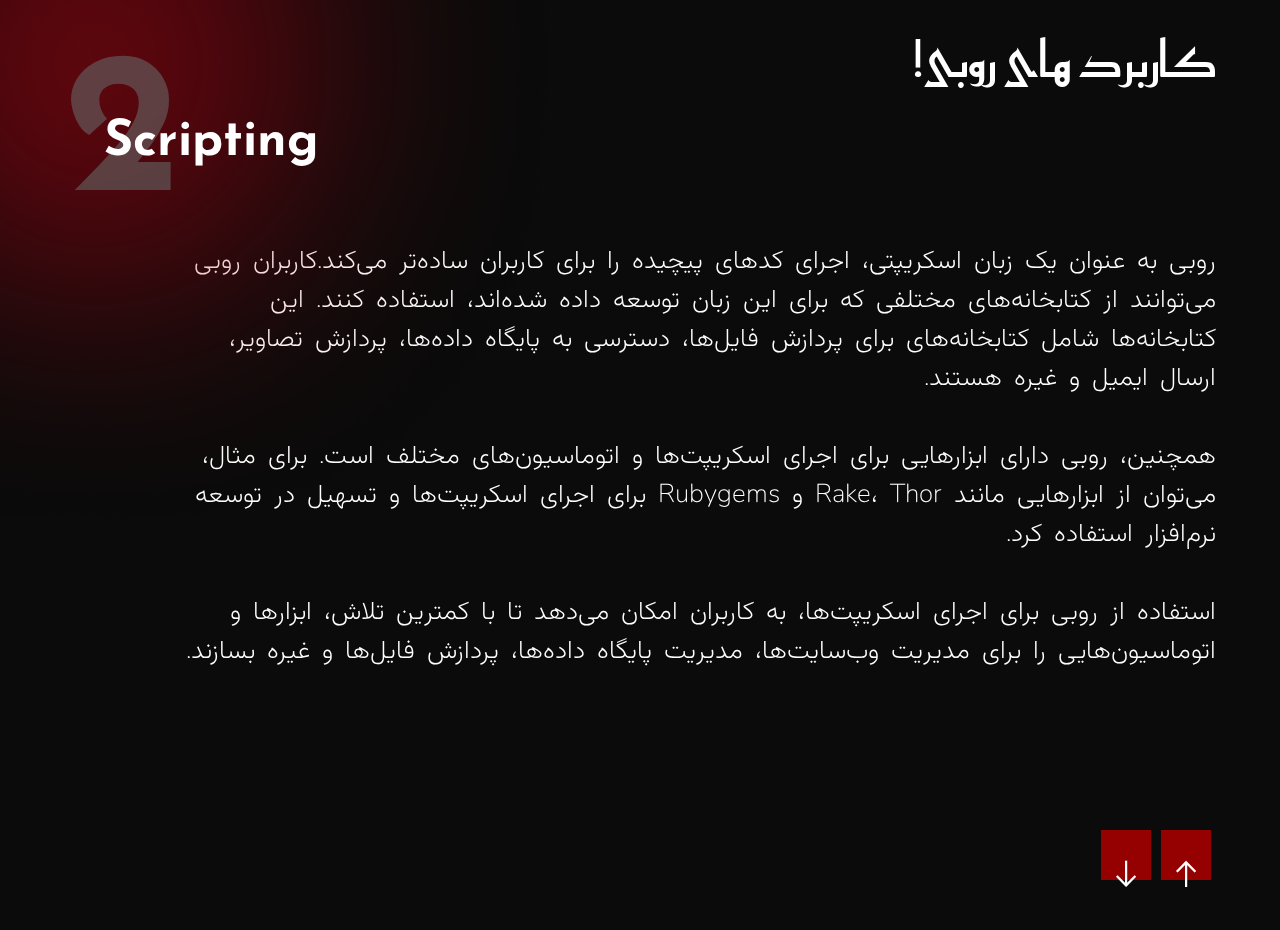
==== index.html @ ee7eea4d "usage2 page design done" ====
<!DOCTYPE html>
<html lang="en" style="overflow: hidden">
  <head>
    <meta charset="UTF-8" />
    <meta name="viewport" content="width=device-width, initial-scale=1.0" />
    <title>آکادمی روبی ایران</title>

    <link rel="stylesheet" href="./assets/styles/uikit.min.css" />
    <link rel="stylesheet" href="./assets/styles/line-awesome.min.css" />
    <link rel="stylesheet" href="./assets/styles/animate.min.css" />
    <link rel="stylesheet" href="./assets/styles/styles.css" />
  </head>
  <body>
    <div id="home" class="page">
      <div id="intro_glass">
        <div id="header">
          <div id="navbar">
            <a id="brand_name" href="/">
              <img src="./assets/images/logo.png" alt="Logo" />
            </a>
            <div>
              <a class="navbar-item navbar-item-active" href="/">خانه</a>
              <a class="navbar-item" href="/products.html">دوره ها</a>
              <a class="navbar-item" href="/">وبلاگ</a>
              <a class="navbar-item" href="/">درباه ما</a>
            </div>
            <div>
              <a class="navbar-item" href="/signin.html">ورود</a>
              <a
                class="uk-button uk-button-default uk-text-bold"
                href="/signup.html"
                >ثبت نام</a
              >
            </div>
          </div>
        </div>
      </div>
      <div class="light_bulb light_bulb_1">
        <img src="./assets/images/bulb1.png" />
      </div>
      <div class="light_bulb light_bulb_1">
        <img src="./assets/images/bulb1.png" />
      </div>
      <div id="home_content">
        <img src="./assets/images/ruby_logo.png" alt="Ruby Logo" />
        <h1 id="home_text" dir="rtl"></h1>
        <i
          id="home_next_page"
          onclick="nextPage()"
          class="las la-arrow-down"
        ></i>
      </div>
    </div>

    <div id="simplicity" class="page">
      <div class="container">
        <h1 class="page-header">چرا روبی میان برنامه نویسان محبوب است؟</h1>

        <p class="page-text">
          زبان روبی به دلیل داشتن
          <span class="important-text">سینتکس ظریف و رسا</span> معروف است! بطوری
          که به توسعه دهندگان خود این امکان را ارائه میدهد روی
          <span class="important-text">شیوه حل مسئله</span>
          تمرکز کنند بی آنکه درگیر سینتکسی پیچیده یا
          <span class="important-text">boilorplate-code</span> شوند.
          <br /><br />
          روبی تخصص خاصی در زمینه
          <span class="important-text">Rapid Development</span> یا همان توسعه
          سریع دارد که به شما اجازه میدهد در کمترین مدت زمان ممکن به توسعه
          <span class="important-text">Feature</span> های پروژه های خود
          بپردازید.
        </p>

        <div class="page-navigation">
          <button onclick="prevPage()">
            <i class="las la-arrow-up"></i>
          </button>
          <button onclick="nextPage()">
            <i class="las la-arrow-down"></i>
          </button>
        </div>
      </div>

      <img id="simplicity-img" src="./assets/images/ruby_girl_codes.png" />
      <div class="light_bulb light_bulb_1">
        <img src="./assets/images/bulb1.png" />
      </div>
    </div>

    <div id="simplicity2" class="page">
      <div class="container">
        <p class="page-text">
          یکی از ویژگی‌های ساده‌بودن روبی، استفاده از دستوراتی است که به‌ راحتی
          قابل فهم و خوانا هستند. به علاوه، روش ارائه کد در روبی ساده است و تنها
          با استفاده از فاصله و تورفتگی، کد برنامه در بلوک‌های منظم و خوانا قابل
          خواندن و اجراست.
        </p>

        <div class="page-navigation">
          <button onclick="prevPage()">
            <i class="las la-arrow-up"></i>
          </button>
          <button onclick="nextPage()">
            <i class="las la-arrow-down"></i>
          </button>
        </div>

        <img
          src="assets/images/Code.png"
          alt="ruby_codes"
          class="window-code"
        />
      </div>
    </div>

    <div id="commounity" class="page">
      <div class="container">
        <h1 class="page-header">اوضاع جامعه برنامه نویسان روبی چطور است؟</h1>

        <p class="page-text">
          روبی دارای جامعه ای بسیار فعال و حمایتگر است که بطور گسترده ای در
          توسعه بسیاری از کتابخانه ها مشارکت میکنند. جامعه روبی یکی از مهم ترین
          دلایلی است توسعه سریع و قدرتمند را امکان پذیر میکند.
        </p>

        <div class="page-navigation">
          <button onclick="prevPage()">
            <i class="las la-arrow-up"></i>
          </button>
          <button onclick="nextPage()">
            <i class="las la-arrow-down"></i>
          </button>
        </div>

        <img
          id="commounity-img"
          src="assets/images/people_ruby_developer.png"
        />
        <div class="light_bulb light_bulb_1">
          <img src="./assets/images/bulb1.png" />
        </div>
      </div>
    </div>

    <div id="usage" class="page">
      <div class="container">
        <h1 class="page-header">کاربرد های روبی!</h1>

        <div class="light_bulb light_bulb_1">
          <img src="./assets/images/bulb1.png" />
        </div>

        <div class="number_usage">
          <span>1</span>
          <p>Web Development</p>
        </div>

        <p class="page-text">
          استفاده از فریم‌ورک‌های معروفی مانند
          <span class="important-text">Ruby on Rails</span> ،<span
            class="important-text"
            >Sinatra</span
          >
          و <span class="important-text">Hanami</span>
          نیز به کاربران روبی کمک می‌کند تا برنامه‌های وب پویا و حرفه‌ای بسازند.
          این فریم‌ورک‌ها به کاربران امکان می‌دهند تا با استفاده از تنها چند خط
          کد، برنامه‌های وب پیشرفته‌ای را بسازند. با توجه به اینکه روبی یک زبان
          انعطاف پذیر و قابل توسعه است، کاربران می‌توانند بر اساس نیاز خود،
          برنامه‌های وب پیشرفته‌ای بسازند.
          <br /><br />
          همچنین، جامعه فعال کاربران روبی، بستری برای ارتباط و تبادل دانش و
          تجربیات در حوزه توسعه وب فراهم کرده‌اند، که به کاربران روبی کمک می‌کند
          تا توانایی‌های خود را در این زمینه تقویت کنند.
        </p>

        <div class="page-navigation">
          <button onclick="prevPage()">
            <i class="las la-arrow-up"></i>
          </button>
          <button onclick="nextPage()">
            <i class="las la-arrow-down"></i>
          </button>
        </div>
      </div>
    </div>

    <div id="usage2" class="page">
      <div class="container">
        <h1 class="page-header">کاربرد های روبی!</h1>

        <div class="light_bulb light_bulb_1">
          <img src="./assets/images/bulb1.png" />
        </div>

        <div class="number_usage">
          <span>2</span>
          <p>Scripting</p>
        </div>

        <p class="page-text">
          روبی به عنوان یک زبان اسکریپتی، اجرای کد‌های پیچیده را برای کاربران
          ساده‌تر می‌کند.کاربران روبی می‌توانند از کتابخانه‌های مختلفی که برای
          این زبان توسعه داده شده‌اند، استفاده کنند. این کتابخانه‌ها شامل
          کتابخانه‌های برای پردازش فایل‌ها، دسترسی به پایگاه داده‌ها، پردازش
          تصاویر، ارسال ایمیل و غیره هستند.
          <br /><br />
          همچنین، روبی دارای ابزارهایی برای اجرای اسکریپت‌ها و اتوماسیون‌های
          مختلف است. برای مثال، می‌توان از ابزارهایی مانند Rake، Thor و Rubygems
          برای اجرای اسکریپت‌ها و تسهیل در توسعه نرم‌افزار استفاده کرد.
          <br /><br />
          استفاده از روبی برای اجرای اسکریپت‌ها، به کاربران امکان می‌دهد تا با
          کمترین تلاش، ابزارها و اتوماسیون‌هایی را برای مدیریت وب‌سایت‌ها،
          مدیریت پایگاه داده‌ها، پردازش فایل‌ها و غیره بسازند.
        </p>

        <div class="page-navigation">
          <button onclick="prevPage()">
            <i class="las la-arrow-up"></i>
          </button>
          <button onclick="nextPage()">
            <i class="las la-arrow-down"></i>
          </button>
        </div>
      </div>
    </div>

    <script src="./assets/js/jquery.min.js"></script>
    <script src="./assets/js/uikit.min.js"></script>
    <script src="./assets/js/typewriter.min.js"></script>
    <script src="./assets/js/scripts.js"></script>
  </body>
</html>
---- assets/styles/line-awesome.min.css ----
.la,.lab,.lad,.lal,.lar,.las{-moz-osx-font-smoothing:grayscale;-webkit-font-smoothing:antialiased;display:inline-block;font-style:normal;font-variant:normal;text-rendering:auto;line-height:1}.la-lg{font-size:1.33333em;line-height:.75em;vertical-align:-.0667em}.la-xs{font-size:.75em}.la-sm{font-size:.875em}.la-1x{font-size:1em}.la-2x{font-size:2em}.la-3x{font-size:3em}.la-4x{font-size:4em}.la-5x{font-size:5em}.la-6x{font-size:6em}.la-7x{font-size:7em}.la-8x{font-size:8em}.la-9x{font-size:9em}.la-10x{font-size:10em}.la-fw{text-align:center;width:1.25em}.la-ul{list-style-type:none;margin-left:2.5em;padding-left:0}.la-ul>li{position:relative}.la-li{left:-2em;position:absolute;text-align:center;width:2em;line-height:inherit}.la-border{border:solid .08em #eee;border-radius:.1em;padding:.2em .25em .15em}.la-pull-left{float:left}.la-pull-right{float:right}.la.la-pull-left,.lab.la-pull-left,.lal.la-pull-left,.lar.la-pull-left,.las.la-pull-left{margin-right:.3em}.la.la-pull-right,.lab.la-pull-right,.lal.la-pull-right,.lar.la-pull-right,.las.la-pull-right{margin-left:.3em}.la-spin{-webkit-animation:la-spin 2s infinite linear;animation:la-spin 2s infinite linear}.la-pulse{-webkit-animation:la-spin 1s infinite steps(8);animation:la-spin 1s infinite steps(8)}@-webkit-keyframes la-spin{0%{-webkit-transform:rotate(0);transform:rotate(0)}100%{-webkit-transform:rotate(360deg);transform:rotate(360deg)}}@keyframes la-spin{0%{-webkit-transform:rotate(0);transform:rotate(0)}100%{-webkit-transform:rotate(360deg);transform:rotate(360deg)}}.la-rotate-90{-webkit-transform:rotate(90deg);transform:rotate(90deg)}.la-rotate-180{-webkit-transform:rotate(180deg);transform:rotate(180deg)}.la-rotate-270{-webkit-transform:rotate(270deg);transform:rotate(270deg)}.la-flip-horizontal{-webkit-transform:scale(-1,1);transform:scale(-1,1)}.la-flip-vertical{-webkit-transform:scale(1,-1);transform:scale(1,-1)}.la-flip-both,.la-flip-horizontal.la-flip-vertical{-webkit-transform:scale(-1,-1);transform:scale(-1,-1)}:root .la-flip-both,:root .la-flip-horizontal,:root .la-flip-vertical,:root .la-rotate-180,:root .la-rotate-270,:root .la-rotate-90{-webkit-filter:none;filter:none}.la-stack{display:inline-block;height:2em;line-height:2em;position:relative;vertical-align:middle;width:2.5em}.la-stack-1x,.la-stack-2x{left:0;position:absolute;text-align:center;width:100%}.la-stack-1x{line-height:inherit}.la-stack-2x{font-size:2em}.la-inverse{color:#fff}.la-500px:before{content:"\f26e"}.la-accessible-icon:before{content:"\f368"}.la-accusoft:before{content:"\f369"}.la-acquisitions-incorporated:before{content:"\f6af"}.la-ad:before{content:"\f641"}.la-address-book:before{content:"\f2b9"}.la-address-card:before{content:"\f2bb"}.la-adjust:before{content:"\f042"}.la-adn:before{content:"\f170"}.la-adobe:before{content:"\f778"}.la-adversal:before{content:"\f36a"}.la-affiliatetheme:before{content:"\f36b"}.la-air-freshener:before{content:"\f5d0"}.la-airbnb:before{content:"\f834"}.la-algolia:before{content:"\f36c"}.la-align-center:before{content:"\f037"}.la-align-justify:before{content:"\f039"}.la-align-left:before{content:"\f036"}.la-align-right:before{content:"\f038"}.la-alipay:before{content:"\f642"}.la-allergies:before{content:"\f461"}.la-amazon:before{content:"\f270"}.la-amazon-pay:before{content:"\f42c"}.la-ambulance:before{content:"\f0f9"}.la-american-sign-language-interpreting:before{content:"\f2a3"}.la-amilia:before{content:"\f36d"}.la-anchor:before{content:"\f13d"}.la-android:before{content:"\f17b"}.la-angellist:before{content:"\f209"}.la-angle-double-down:before{content:"\f103"}.la-angle-double-left:before{content:"\f100"}.la-angle-double-right:before{content:"\f101"}.la-angle-double-up:before{content:"\f102"}.la-angle-down:before{content:"\f107"}.la-angle-left:before{content:"\f104"}.la-angle-right:before{content:"\f105"}.la-angle-up:before{content:"\f106"}.la-angry:before{content:"\f556"}.la-angrycreative:before{content:"\f36e"}.la-angular:before{content:"\f420"}.la-ankh:before{content:"\f644"}.la-app-store:before{content:"\f36f"}.la-app-store-ios:before{content:"\f370"}.la-apper:before{content:"\f371"}.la-apple:before{content:"\f179"}.la-apple-alt:before{content:"\f5d1"}.la-apple-pay:before{content:"\f415"}.la-archive:before{content:"\f187"}.la-archway:before{content:"\f557"}.la-arrow-alt-circle-down:before{content:"\f358"}.la-arrow-alt-circle-left:before{content:"\f359"}.la-arrow-alt-circle-right:before{content:"\f35a"}.la-arrow-alt-circle-up:before{content:"\f35b"}.la-arrow-circle-down:before{content:"\f0ab"}.la-arrow-circle-left:before{content:"\f0a8"}.la-arrow-circle-right:before{content:"\f0a9"}.la-arrow-circle-up:before{content:"\f0aa"}.la-arrow-down:before{content:"\f063"}.la-arrow-left:before{content:"\f060"}.la-arrow-right:before{content:"\f061"}.la-arrow-up:before{content:"\f062"}.la-arrows-alt:before{content:"\f0b2"}.la-arrows-alt-h:before{content:"\f337"}.la-arrows-alt-v:before{content:"\f338"}.la-artstation:before{content:"\f77a"}.la-assistive-listening-systems:before{content:"\f2a2"}.la-asterisk:before{content:"\f069"}.la-asymmetrik:before{content:"\f372"}.la-at:before{content:"\f1fa"}.la-atlas:before{content:"\f558"}.la-atlassian:before{content:"\f77b"}.la-atom:before{content:"\f5d2"}.la-audible:before{content:"\f373"}.la-audio-description:before{content:"\f29e"}.la-autoprefixer:before{content:"\f41c"}.la-avianex:before{content:"\f374"}.la-aviato:before{content:"\f421"}.la-award:before{content:"\f559"}.la-aws:before{content:"\f375"}.la-baby:before{content:"\f77c"}.la-baby-carriage:before{content:"\f77d"}.la-backspace:before{content:"\f55a"}.la-backward:before{content:"\f04a"}.la-bacon:before{content:"\f7e5"}.la-balance-scale:before{content:"\f24e"}.la-balance-scale-left:before{content:"\f515"}.la-balance-scale-right:before{content:"\f516"}.la-ban:before{content:"\f05e"}.la-band-aid:before{content:"\f462"}.la-bandcamp:before{content:"\f2d5"}.la-barcode:before{content:"\f02a"}.la-bars:before{content:"\f0c9"}.la-baseball-ball:before{content:"\f433"}.la-basketball-ball:before{content:"\f434"}.la-bath:before{content:"\f2cd"}.la-battery-empty:before{content:"\f244"}.la-battery-full:before{content:"\f240"}.la-battery-half:before{content:"\f242"}.la-battery-quarter:before{content:"\f243"}.la-battery-three-quarters:before{content:"\f241"}.la-battle-net:before{content:"\f835"}.la-bed:before{content:"\f236"}.la-beer:before{content:"\f0fc"}.la-behance:before{content:"\f1b4"}.la-behance-square:before{content:"\f1b5"}.la-bell:before{content:"\f0f3"}.la-bell-slash:before{content:"\f1f6"}.la-bezier-curve:before{content:"\f55b"}.la-bible:before{content:"\f647"}.la-bicycle:before{content:"\f206"}.la-biking:before{content:"\f84a"}.la-bimobject:before{content:"\f378"}.la-binoculars:before{content:"\f1e5"}.la-biohazard:before{content:"\f780"}.la-birthday-cake:before{content:"\f1fd"}.la-bitbucket:before{content:"\f171"}.la-bitcoin:before{content:"\f379"}.la-bity:before{content:"\f37a"}.la-black-tie:before{content:"\f27e"}.la-blackberry:before{content:"\f37b"}.la-blender:before{content:"\f517"}.la-blender-phone:before{content:"\f6b6"}.la-blind:before{content:"\f29d"}.la-blog:before{content:"\f781"}.la-blogger:before{content:"\f37c"}.la-blogger-b:before{content:"\f37d"}.la-bluetooth:before{content:"\f293"}.la-bluetooth-b:before{content:"\f294"}.la-bold:before{content:"\f032"}.la-bolt:before{content:"\f0e7"}.la-bomb:before{content:"\f1e2"}.la-bone:before{content:"\f5d7"}.la-bong:before{content:"\f55c"}.la-book:before{content:"\f02d"}.la-book-dead:before{content:"\f6b7"}.la-book-medical:before{content:"\f7e6"}.la-book-open:before{content:"\f518"}.la-book-reader:before{content:"\f5da"}.la-bookmark:before{content:"\f02e"}.la-bootstrap:before{content:"\f836"}.la-border-all:before{content:"\f84c"}.la-border-none:before{content:"\f850"}.la-border-style:before{content:"\f853"}.la-bowling-ball:before{content:"\f436"}.la-box:before{content:"\f466"}.la-box-open:before{content:"\f49e"}.la-boxes:before{content:"\f468"}.la-braille:before{content:"\f2a1"}.la-brain:before{content:"\f5dc"}.la-bread-slice:before{content:"\f7ec"}.la-briefcase:before{content:"\f0b1"}.la-briefcase-medical:before{content:"\f469"}.la-broadcast-tower:before{content:"\f519"}.la-broom:before{content:"\f51a"}.la-brush:before{content:"\f55d"}.la-btc:before{content:"\f15a"}.la-buffer:before{content:"\f837"}.la-bug:before{content:"\f188"}.la-building:before{content:"\f1ad"}.la-bullhorn:before{content:"\f0a1"}.la-bullseye:before{content:"\f140"}.la-burn:before{content:"\f46a"}.la-buromobelexperte:before{content:"\f37f"}.la-bus:before{content:"\f207"}.la-bus-alt:before{content:"\f55e"}.la-business-time:before{content:"\f64a"}.la-buy-n-large:before{content:"\f8a6"}.la-buysellads:before{content:"\f20d"}.la-calculator:before{content:"\f1ec"}.la-calendar:before{content:"\f133"}.la-calendar-alt:before{content:"\f073"}.la-calendar-check:before{content:"\f274"}.la-calendar-day:before{content:"\f783"}.la-calendar-minus:before{content:"\f272"}.la-calendar-plus:before{content:"\f271"}.la-calendar-times:before{content:"\f273"}.la-calendar-week:before{content:"\f784"}.la-camera:before{content:"\f030"}.la-camera-retro:before{content:"\f083"}.la-campground:before{content:"\f6bb"}.la-canadian-maple-leaf:before{content:"\f785"}.la-candy-cane:before{content:"\f786"}.la-cannabis:before{content:"\f55f"}.la-capsules:before{content:"\f46b"}.la-car:before{content:"\f1b9"}.la-car-alt:before{content:"\f5de"}.la-car-battery:before{content:"\f5df"}.la-car-crash:before{content:"\f5e1"}.la-car-side:before{content:"\f5e4"}.la-caret-down:before{content:"\f0d7"}.la-caret-left:before{content:"\f0d9"}.la-caret-right:before{content:"\f0da"}.la-caret-square-down:before{content:"\f150"}.la-caret-square-left:before{content:"\f191"}.la-caret-square-right:before{content:"\f152"}.la-caret-square-up:before{content:"\f151"}.la-caret-up:before{content:"\f0d8"}.la-carrot:before{content:"\f787"}.la-cart-arrow-down:before{content:"\f218"}.la-cart-plus:before{content:"\f217"}.la-cash-register:before{content:"\f788"}.la-cat:before{content:"\f6be"}.la-cc-amazon-pay:before{content:"\f42d"}.la-cc-amex:before{content:"\f1f3"}.la-cc-apple-pay:before{content:"\f416"}.la-cc-diners-club:before{content:"\f24c"}.la-cc-discover:before{content:"\f1f2"}.la-cc-jcb:before{content:"\f24b"}.la-cc-mastercard:before{content:"\f1f1"}.la-cc-paypal:before{content:"\f1f4"}.la-cc-stripe:before{content:"\f1f5"}.la-cc-visa:before{content:"\f1f0"}.la-centercode:before{content:"\f380"}.la-centos:before{content:"\f789"}.la-certificate:before{content:"\f0a3"}.la-chair:before{content:"\f6c0"}.la-chalkboard:before{content:"\f51b"}.la-chalkboard-teacher:before{content:"\f51c"}.la-charging-station:before{content:"\f5e7"}.la-chart-area:before{content:"\f1fe"}.la-chart-bar:before{content:"\f080"}.la-chart-line:before{content:"\f201"}.la-chart-pie:before{content:"\f200"}.la-check:before{content:"\f00c"}.la-check-circle:before{content:"\f058"}.la-check-double:before{content:"\f560"}.la-check-square:before{content:"\f14a"}.la-cheese:before{content:"\f7ef"}.la-chess:before{content:"\f439"}.la-chess-bishop:before{content:"\f43a"}.la-chess-board:before{content:"\f43c"}.la-chess-king:before{content:"\f43f"}.la-chess-knight:before{content:"\f441"}.la-chess-pawn:before{content:"\f443"}.la-chess-queen:before{content:"\f445"}.la-chess-rook:before{content:"\f447"}.la-chevron-circle-down:before{content:"\f13a"}.la-chevron-circle-left:before{content:"\f137"}.la-chevron-circle-right:before{content:"\f138"}.la-chevron-circle-up:before{content:"\f139"}.la-chevron-down:before{content:"\f078"}.la-chevron-left:before{content:"\f053"}.la-chevron-right:before{content:"\f054"}.la-chevron-up:before{content:"\f077"}.la-child:before{content:"\f1ae"}.la-chrome:before{content:"\f268"}.la-chromecast:before{content:"\f838"}.la-church:before{content:"\f51d"}.la-circle:before{content:"\f111"}.la-circle-notch:before{content:"\f1ce"}.la-city:before{content:"\f64f"}.la-clinic-medical:before{content:"\f7f2"}.la-clipboard:before{content:"\f328"}.la-clipboard-check:before{content:"\f46c"}.la-clipboard-list:before{content:"\f46d"}.la-clock:before{content:"\f017"}.la-clone:before{content:"\f24d"}.la-closed-captioning:before{content:"\f20a"}.la-cloud:before{content:"\f0c2"}.la-cloud-download-alt:before{content:"\f381"}.la-cloud-meatball:before{content:"\f73b"}.la-cloud-moon:before{content:"\f6c3"}.la-cloud-moon-rain:before{content:"\f73c"}.la-cloud-rain:before{content:"\f73d"}.la-cloud-showers-heavy:before{content:"\f740"}.la-cloud-sun:before{content:"\f6c4"}.la-cloud-sun-rain:before{content:"\f743"}.la-cloud-upload-alt:before{content:"\f382"}.la-cloudscale:before{content:"\f383"}.la-cloudsmith:before{content:"\f384"}.la-cloudversify:before{content:"\f385"}.la-cocktail:before{content:"\f561"}.la-code:before{content:"\f121"}.la-code-branch:before{content:"\f126"}.la-codepen:before{content:"\f1cb"}.la-codiepie:before{content:"\f284"}.la-coffee:before{content:"\f0f4"}.la-cog:before{content:"\f013"}.la-cogs:before{content:"\f085"}.la-coins:before{content:"\f51e"}.la-columns:before{content:"\f0db"}.la-comment:before{content:"\f075"}.la-comment-alt:before{content:"\f27a"}.la-comment-dollar:before{content:"\f651"}.la-comment-dots:before{content:"\f4ad"}.la-comment-medical:before{content:"\f7f5"}.la-comment-slash:before{content:"\f4b3"}.la-comments:before{content:"\f086"}.la-comments-dollar:before{content:"\f653"}.la-compact-disc:before{content:"\f51f"}.la-compass:before{content:"\f14e"}.la-compress:before{content:"\f066"}.la-compress-arrows-alt:before{content:"\f78c"}.la-concierge-bell:before{content:"\f562"}.la-confluence:before{content:"\f78d"}.la-connectdevelop:before{content:"\f20e"}.la-contao:before{content:"\f26d"}.la-cookie:before{content:"\f563"}.la-cookie-bite:before{content:"\f564"}.la-copy:before{content:"\f0c5"}.la-copyright:before{content:"\f1f9"}.la-cotton-bureau:before{content:"\f89e"}.la-couch:before{content:"\f4b8"}.la-cpanel:before{content:"\f388"}.la-creative-commons:before{content:"\f25e"}.la-creative-commons-by:before{content:"\f4e7"}.la-creative-commons-nc:before{content:"\f4e8"}.la-creative-commons-nc-eu:before{content:"\f4e9"}.la-creative-commons-nc-jp:before{content:"\f4ea"}.la-creative-commons-nd:before{content:"\f4eb"}.la-creative-commons-pd:before{content:"\f4ec"}.la-creative-commons-pd-alt:before{content:"\f4ed"}.la-creative-commons-remix:before{content:"\f4ee"}.la-creative-commons-sa:before{content:"\f4ef"}.la-creative-commons-sampling:before{content:"\f4f0"}.la-creative-commons-sampling-plus:before{content:"\f4f1"}.la-creative-commons-share:before{content:"\f4f2"}.la-creative-commons-zero:before{content:"\f4f3"}.la-credit-card:before{content:"\f09d"}.la-critical-role:before{content:"\f6c9"}.la-crop:before{content:"\f125"}.la-crop-alt:before{content:"\f565"}.la-cross:before{content:"\f654"}.la-crosshairs:before{content:"\f05b"}.la-crow:before{content:"\f520"}.la-crown:before{content:"\f521"}.la-crutch:before{content:"\f7f7"}.la-css3:before{content:"\f13c"}.la-css3-alt:before{content:"\f38b"}.la-cube:before{content:"\f1b2"}.la-cubes:before{content:"\f1b3"}.la-cut:before{content:"\f0c4"}.la-cuttlefish:before{content:"\f38c"}.la-d-and-d:before{content:"\f38d"}.la-d-and-d-beyond:before{content:"\f6ca"}.la-dashcube:before{content:"\f210"}.la-database:before{content:"\f1c0"}.la-deaf:before{content:"\f2a4"}.la-delicious:before{content:"\f1a5"}.la-democrat:before{content:"\f747"}.la-deploydog:before{content:"\f38e"}.la-deskpro:before{content:"\f38f"}.la-desktop:before{content:"\f108"}.la-dev:before{content:"\f6cc"}.la-deviantart:before{content:"\f1bd"}.la-dharmachakra:before{content:"\f655"}.la-dhl:before{content:"\f790"}.la-diagnoses:before{content:"\f470"}.la-diaspora:before{content:"\f791"}.la-dice:before{content:"\f522"}.la-dice-d20:before{content:"\f6cf"}.la-dice-d6:before{content:"\f6d1"}.la-dice-five:before{content:"\f523"}.la-dice-four:before{content:"\f524"}.la-dice-one:before{content:"\f525"}.la-dice-six:before{content:"\f526"}.la-dice-three:before{content:"\f527"}.la-dice-two:before{content:"\f528"}.la-digg:before{content:"\f1a6"}.la-digital-ocean:before{content:"\f391"}.la-digital-tachograph:before{content:"\f566"}.la-directions:before{content:"\f5eb"}.la-discord:before{content:"\f392"}.la-discourse:before{content:"\f393"}.la-divide:before{content:"\f529"}.la-dizzy:before{content:"\f567"}.la-dna:before{content:"\f471"}.la-dochub:before{content:"\f394"}.la-docker:before{content:"\f395"}.la-dog:before{content:"\f6d3"}.la-dollar-sign:before{content:"\f155"}.la-dolly:before{content:"\f472"}.la-dolly-flatbed:before{content:"\f474"}.la-donate:before{content:"\f4b9"}.la-door-closed:before{content:"\f52a"}.la-door-open:before{content:"\f52b"}.la-dot-circle:before{content:"\f192"}.la-dove:before{content:"\f4ba"}.la-download:before{content:"\f019"}.la-draft2digital:before{content:"\f396"}.la-drafting-compass:before{content:"\f568"}.la-dragon:before{content:"\f6d5"}.la-draw-polygon:before{content:"\f5ee"}.la-dribbble:before{content:"\f17d"}.la-dribbble-square:before{content:"\f397"}.la-dropbox:before{content:"\f16b"}.la-drum:before{content:"\f569"}.la-drum-steelpan:before{content:"\f56a"}.la-drumstick-bite:before{content:"\f6d7"}.la-drupal:before{content:"\f1a9"}.la-dumbbell:before{content:"\f44b"}.la-dumpster:before{content:"\f793"}.la-dumpster-fire:before{content:"\f794"}.la-dungeon:before{content:"\f6d9"}.la-dyalog:before{content:"\f399"}.la-earlybirds:before{content:"\f39a"}.la-ebay:before{content:"\f4f4"}.la-edge:before{content:"\f282"}.la-edit:before{content:"\f044"}.la-egg:before{content:"\f7fb"}.la-eject:before{content:"\f052"}.la-elementor:before{content:"\f430"}.la-ellipsis-h:before{content:"\f141"}.la-ellipsis-v:before{content:"\f142"}.la-ello:before{content:"\f5f1"}.la-ember:before{content:"\f423"}.la-empire:before{content:"\f1d1"}.la-envelope:before{content:"\f0e0"}.la-envelope-open:before{content:"\f2b6"}.la-envelope-open-text:before{content:"\f658"}.la-envelope-square:before{content:"\f199"}.la-envira:before{content:"\f299"}.la-equals:before{content:"\f52c"}.la-eraser:before{content:"\f12d"}.la-erlang:before{content:"\f39d"}.la-ethereum:before{content:"\f42e"}.la-ethernet:before{content:"\f796"}.la-etsy:before{content:"\f2d7"}.la-euro-sign:before{content:"\f153"}.la-evernote:before{content:"\f839"}.la-exchange-alt:before{content:"\f362"}.la-exclamation:before{content:"\f12a"}.la-exclamation-circle:before{content:"\f06a"}.la-exclamation-triangle:before{content:"\f071"}.la-expand:before{content:"\f065"}.la-expand-arrows-alt:before{content:"\f31e"}.la-expeditedssl:before{content:"\f23e"}.la-external-link-alt:before{content:"\f35d"}.la-external-link-square-alt:before{content:"\f360"}.la-eye:before{content:"\f06e"}.la-eye-dropper:before{content:"\f1fb"}.la-eye-slash:before{content:"\f070"}.la-facebook:before{content:"\f09a"}.la-facebook-f:before{content:"\f39e"}.la-facebook-messenger:before{content:"\f39f"}.la-facebook-square:before{content:"\f082"}.la-fan:before{content:"\f863"}.la-fantasy-flight-games:before{content:"\f6dc"}.la-fast-backward:before{content:"\f049"}.la-fast-forward:before{content:"\f050"}.la-fax:before{content:"\f1ac"}.la-feather:before{content:"\f52d"}.la-feather-alt:before{content:"\f56b"}.la-fedex:before{content:"\f797"}.la-fedora:before{content:"\f798"}.la-female:before{content:"\f182"}.la-fighter-jet:before{content:"\f0fb"}.la-figma:before{content:"\f799"}.la-file:before{content:"\f15b"}.la-file-alt:before{content:"\f15c"}.la-file-archive:before{content:"\f1c6"}.la-file-audio:before{content:"\f1c7"}.la-file-code:before{content:"\f1c9"}.la-file-contract:before{content:"\f56c"}.la-file-csv:before{content:"\f6dd"}.la-file-download:before{content:"\f56d"}.la-file-excel:before{content:"\f1c3"}.la-file-export:before{content:"\f56e"}.la-file-image:before{content:"\f1c5"}.la-file-import:before{content:"\f56f"}.la-file-invoice:before{content:"\f570"}.la-file-invoice-dollar:before{content:"\f571"}.la-file-medical:before{content:"\f477"}.la-file-medical-alt:before{content:"\f478"}.la-file-pdf:before{content:"\f1c1"}.la-file-powerpoint:before{content:"\f1c4"}.la-file-prescription:before{content:"\f572"}.la-file-signature:before{content:"\f573"}.la-file-upload:before{content:"\f574"}.la-file-video:before{content:"\f1c8"}.la-file-word:before{content:"\f1c2"}.la-fill:before{content:"\f575"}.la-fill-drip:before{content:"\f576"}.la-film:before{content:"\f008"}.la-filter:before{content:"\f0b0"}.la-fingerprint:before{content:"\f577"}.la-fire:before{content:"\f06d"}.la-fire-alt:before{content:"\f7e4"}.la-fire-extinguisher:before{content:"\f134"}.la-firefox:before{content:"\f269"}.la-first-aid:before{content:"\f479"}.la-first-order:before{content:"\f2b0"}.la-first-order-alt:before{content:"\f50a"}.la-firstdraft:before{content:"\f3a1"}.la-fish:before{content:"\f578"}.la-fist-raised:before{content:"\f6de"}.la-flag:before{content:"\f024"}.la-flag-checkered:before{content:"\f11e"}.la-flag-usa:before{content:"\f74d"}.la-flask:before{content:"\f0c3"}.la-flickr:before{content:"\f16e"}.la-flipboard:before{content:"\f44d"}.la-flushed:before{content:"\f579"}.la-fly:before{content:"\f417"}.la-folder:before{content:"\f07b"}.la-folder-minus:before{content:"\f65d"}.la-folder-open:before{content:"\f07c"}.la-folder-plus:before{content:"\f65e"}.la-font:before{content:"\f031"}.la-font-awesome:before{content:"\f2b4"}.la-font-awesome-alt:before{content:"\f35c"}.la-font-awesome-flag:before{content:"\f425"}.la-font-awesome-logo-full:before{content:"\f4e6"}.la-fonticons:before{content:"\f280"}.la-fonticons-fi:before{content:"\f3a2"}.la-football-ball:before{content:"\f44e"}.la-fort-awesome:before{content:"\f286"}.la-fort-awesome-alt:before{content:"\f3a3"}.la-forumbee:before{content:"\f211"}.la-forward:before{content:"\f04e"}.la-foursquare:before{content:"\f180"}.la-free-code-camp:before{content:"\f2c5"}.la-freebsd:before{content:"\f3a4"}.la-frog:before{content:"\f52e"}.la-frown:before{content:"\f119"}.la-frown-open:before{content:"\f57a"}.la-fulcrum:before{content:"\f50b"}.la-funnel-dollar:before{content:"\f662"}.la-futbol:before{content:"\f1e3"}.la-galactic-republic:before{content:"\f50c"}.la-galactic-senate:before{content:"\f50d"}.la-gamepad:before{content:"\f11b"}.la-gas-pump:before{content:"\f52f"}.la-gavel:before{content:"\f0e3"}.la-gem:before{content:"\f3a5"}.la-genderless:before{content:"\f22d"}.la-get-pocket:before{content:"\f265"}.la-gg:before{content:"\f260"}.la-gg-circle:before{content:"\f261"}.la-ghost:before{content:"\f6e2"}.la-gift:before{content:"\f06b"}.la-gifts:before{content:"\f79c"}.la-git:before{content:"\f1d3"}.la-git-alt:before{content:"\f841"}.la-git-square:before{content:"\f1d2"}.la-github:before{content:"\f09b"}.la-github-alt:before{content:"\f113"}.la-github-square:before{content:"\f092"}.la-gitkraken:before{content:"\f3a6"}.la-gitlab:before{content:"\f296"}.la-gitter:before{content:"\f426"}.la-glass-cheers:before{content:"\f79f"}.la-glass-martini:before{content:"\f000"}.la-glass-martini-alt:before{content:"\f57b"}.la-glass-whiskey:before{content:"\f7a0"}.la-glasses:before{content:"\f530"}.la-glide:before{content:"\f2a5"}.la-glide-g:before{content:"\f2a6"}.la-globe:before{content:"\f0ac"}.la-globe-africa:before{content:"\f57c"}.la-globe-americas:before{content:"\f57d"}.la-globe-asia:before{content:"\f57e"}.la-globe-europe:before{content:"\f7a2"}.la-gofore:before{content:"\f3a7"}.la-golf-ball:before{content:"\f450"}.la-goodreads:before{content:"\f3a8"}.la-goodreads-g:before{content:"\f3a9"}.la-google:before{content:"\f1a0"}.la-google-drive:before{content:"\f3aa"}.la-google-play:before{content:"\f3ab"}.la-google-plus:before{content:"\f2b3"}.la-google-plus-g:before{content:"\f0d5"}.la-google-plus-square:before{content:"\f0d4"}.la-google-wallet:before{content:"\f1ee"}.la-gopuram:before{content:"\f664"}.la-graduation-cap:before{content:"\f19d"}.la-gratipay:before{content:"\f184"}.la-grav:before{content:"\f2d6"}.la-greater-than:before{content:"\f531"}.la-greater-than-equal:before{content:"\f532"}.la-grimace:before{content:"\f57f"}.la-grin:before{content:"\f580"}.la-grin-alt:before{content:"\f581"}.la-grin-beam:before{content:"\f582"}.la-grin-beam-sweat:before{content:"\f583"}.la-grin-hearts:before{content:"\f584"}.la-grin-squint:before{content:"\f585"}.la-grin-squint-tears:before{content:"\f586"}.la-grin-stars:before{content:"\f587"}.la-grin-tears:before{content:"\f588"}.la-grin-tongue:before{content:"\f589"}.la-grin-tongue-squint:before{content:"\f58a"}.la-grin-tongue-wink:before{content:"\f58b"}.la-grin-wink:before{content:"\f58c"}.la-grip-horizontal:before{content:"\f58d"}.la-grip-lines:before{content:"\f7a4"}.la-grip-lines-vertical:before{content:"\f7a5"}.la-grip-vertical:before{content:"\f58e"}.la-gripfire:before{content:"\f3ac"}.la-grunt:before{content:"\f3ad"}.la-guitar:before{content:"\f7a6"}.la-gulp:before{content:"\f3ae"}.la-h-square:before{content:"\f0fd"}.la-hacker-news:before{content:"\f1d4"}.la-hacker-news-square:before{content:"\f3af"}.la-hackerrank:before{content:"\f5f7"}.la-hamburger:before{content:"\f805"}.la-hammer:before{content:"\f6e3"}.la-hamsa:before{content:"\f665"}.la-hand-holding:before{content:"\f4bd"}.la-hand-holding-heart:before{content:"\f4be"}.la-hand-holding-usd:before{content:"\f4c0"}.la-hand-lizard:before{content:"\f258"}.la-hand-middle-finger:before{content:"\f806"}.la-hand-paper:before{content:"\f256"}.la-hand-peace:before{content:"\f25b"}.la-hand-point-down:before{content:"\f0a7"}.la-hand-point-left:before{content:"\f0a5"}.la-hand-point-right:before{content:"\f0a4"}.la-hand-point-up:before{content:"\f0a6"}.la-hand-pointer:before{content:"\f25a"}.la-hand-rock:before{content:"\f255"}.la-hand-scissors:before{content:"\f257"}.la-hand-spock:before{content:"\f259"}.la-hands:before{content:"\f4c2"}.la-hands-helping:before{content:"\f4c4"}.la-handshake:before{content:"\f2b5"}.la-hanukiah:before{content:"\f6e6"}.la-hard-hat:before{content:"\f807"}.la-hashtag:before{content:"\f292"}.la-hat-cowboy:before{content:"\f8c0"}.la-hat-cowboy-side:before{content:"\f8c1"}.la-hat-wizard:before{content:"\f6e8"}.la-haykal:before{content:"\f666"}.la-hdd:before{content:"\f0a0"}.la-heading:before{content:"\f1dc"}.la-headphones:before{content:"\f025"}.la-headphones-alt:before{content:"\f58f"}.la-headset:before{content:"\f590"}.la-heart:before{content:"\f004"}.la-heart-broken:before{content:"\f7a9"}.la-heartbeat:before{content:"\f21e"}.la-helicopter:before{content:"\f533"}.la-highlighter:before{content:"\f591"}.la-hiking:before{content:"\f6ec"}.la-hippo:before{content:"\f6ed"}.la-hips:before{content:"\f452"}.la-hire-a-helper:before{content:"\f3b0"}.la-history:before{content:"\f1da"}.la-hockey-puck:before{content:"\f453"}.la-holly-berry:before{content:"\f7aa"}.la-home:before{content:"\f015"}.la-hooli:before{content:"\f427"}.la-hornbill:before{content:"\f592"}.la-horse:before{content:"\f6f0"}.la-horse-head:before{content:"\f7ab"}.la-hospital:before{content:"\f0f8"}.la-hospital-alt:before{content:"\f47d"}.la-hospital-symbol:before{content:"\f47e"}.la-hot-tub:before{content:"\f593"}.la-hotdog:before{content:"\f80f"}.la-hotel:before{content:"\f594"}.la-hotjar:before{content:"\f3b1"}.la-hourglass:before{content:"\f254"}.la-hourglass-end:before{content:"\f253"}.la-hourglass-half:before{content:"\f252"}.la-hourglass-start:before{content:"\f251"}.la-house-damage:before{content:"\f6f1"}.la-houzz:before{content:"\f27c"}.la-hryvnia:before{content:"\f6f2"}.la-html5:before{content:"\f13b"}.la-hubspot:before{content:"\f3b2"}.la-i-cursor:before{content:"\f246"}.la-ice-cream:before{content:"\f810"}.la-icicles:before{content:"\f7ad"}.la-icons:before{content:"\f86d"}.la-id-badge:before{content:"\f2c1"}.la-id-card:before{content:"\f2c2"}.la-id-card-alt:before{content:"\f47f"}.la-igloo:before{content:"\f7ae"}.la-image:before{content:"\f03e"}.la-images:before{content:"\f302"}.la-imdb:before{content:"\f2d8"}.la-inbox:before{content:"\f01c"}.la-indent:before{content:"\f03c"}.la-industry:before{content:"\f275"}.la-infinity:before{content:"\f534"}.la-info:before{content:"\f129"}.la-info-circle:before{content:"\f05a"}.la-instagram:before{content:"\f16d"}.la-intercom:before{content:"\f7af"}.la-internet-explorer:before{content:"\f26b"}.la-invision:before{content:"\f7b0"}.la-ioxhost:before{content:"\f208"}.la-italic:before{content:"\f033"}.la-itch-io:before{content:"\f83a"}.la-itunes:before{content:"\f3b4"}.la-itunes-note:before{content:"\f3b5"}.la-java:before{content:"\f4e4"}.la-jedi:before{content:"\f669"}.la-jedi-order:before{content:"\f50e"}.la-jenkins:before{content:"\f3b6"}.la-jira:before{content:"\f7b1"}.la-joget:before{content:"\f3b7"}.la-joint:before{content:"\f595"}.la-joomla:before{content:"\f1aa"}.la-journal-whills:before{content:"\f66a"}.la-js:before{content:"\f3b8"}.la-js-square:before{content:"\f3b9"}.la-jsfiddle:before{content:"\f1cc"}.la-kaaba:before{content:"\f66b"}.la-kaggle:before{content:"\f5fa"}.la-key:before{content:"\f084"}.la-keybase:before{content:"\f4f5"}.la-keyboard:before{content:"\f11c"}.la-keycdn:before{content:"\f3ba"}.la-khanda:before{content:"\f66d"}.la-kickstarter:before{content:"\f3bb"}.la-kickstarter-k:before{content:"\f3bc"}.la-kiss:before{content:"\f596"}.la-kiss-beam:before{content:"\f597"}.la-kiss-wink-heart:before{content:"\f598"}.la-kiwi-bird:before{content:"\f535"}.la-korvue:before{content:"\f42f"}.la-landmark:before{content:"\f66f"}.la-language:before{content:"\f1ab"}.la-laptop:before{content:"\f109"}.la-laptop-code:before{content:"\f5fc"}.la-laptop-medical:before{content:"\f812"}.la-laravel:before{content:"\f3bd"}.la-lastfm:before{content:"\f202"}.la-lastfm-square:before{content:"\f203"}.la-laugh:before{content:"\f599"}.la-laugh-beam:before{content:"\f59a"}.la-laugh-squint:before{content:"\f59b"}.la-laugh-wink:before{content:"\f59c"}.la-layer-group:before{content:"\f5fd"}.la-leaf:before{content:"\f06c"}.la-leanpub:before{content:"\f212"}.la-lemon:before{content:"\f094"}.la-less:before{content:"\f41d"}.la-less-than:before{content:"\f536"}.la-less-than-equal:before{content:"\f537"}.la-level-down-alt:before{content:"\f3be"}.la-level-up-alt:before{content:"\f3bf"}.la-life-ring:before{content:"\f1cd"}.la-lightbulb:before{content:"\f0eb"}.la-line:before{content:"\f3c0"}.la-link:before{content:"\f0c1"}.la-linkedin:before{content:"\f08c"}.la-linkedin-in:before{content:"\f0e1"}.la-linode:before{content:"\f2b8"}.la-linux:before{content:"\f17c"}.la-lira-sign:before{content:"\f195"}.la-list:before{content:"\f03a"}.la-list-alt:before{content:"\f022"}.la-list-ol:before{content:"\f0cb"}.la-list-ul:before{content:"\f0ca"}.la-location-arrow:before{content:"\f124"}.la-lock:before{content:"\f023"}.la-lock-open:before{content:"\f3c1"}.la-long-arrow-alt-down:before{content:"\f309"}.la-long-arrow-alt-left:before{content:"\f30a"}.la-long-arrow-alt-right:before{content:"\f30b"}.la-long-arrow-alt-up:before{content:"\f30c"}.la-low-vision:before{content:"\f2a8"}.la-luggage-cart:before{content:"\f59d"}.la-lyft:before{content:"\f3c3"}.la-magento:before{content:"\f3c4"}.la-magic:before{content:"\f0d0"}.la-magnet:before{content:"\f076"}.la-mail-bulk:before{content:"\f674"}.la-mailchimp:before{content:"\f59e"}.la-male:before{content:"\f183"}.la-mandalorian:before{content:"\f50f"}.la-map:before{content:"\f279"}.la-map-marked:before{content:"\f59f"}.la-map-marked-alt:before{content:"\f5a0"}.la-map-marker:before{content:"\f041"}.la-map-marker-alt:before{content:"\f3c5"}.la-map-pin:before{content:"\f276"}.la-map-signs:before{content:"\f277"}.la-markdown:before{content:"\f60f"}.la-marker:before{content:"\f5a1"}.la-mars:before{content:"\f222"}.la-mars-double:before{content:"\f227"}.la-mars-stroke:before{content:"\f229"}.la-mars-stroke-h:before{content:"\f22b"}.la-mars-stroke-v:before{content:"\f22a"}.la-mask:before{content:"\f6fa"}.la-mastodon:before{content:"\f4f6"}.la-maxcdn:before{content:"\f136"}.la-mdb:before{content:"\f8ca"}.la-medal:before{content:"\f5a2"}.la-medapps:before{content:"\f3c6"}.la-medium:before{content:"\f23a"}.la-medium-m:before{content:"\f3c7"}.la-medkit:before{content:"\f0fa"}.la-medrt:before{content:"\f3c8"}.la-meetup:before{content:"\f2e0"}.la-megaport:before{content:"\f5a3"}.la-meh:before{content:"\f11a"}.la-meh-blank:before{content:"\f5a4"}.la-meh-rolling-eyes:before{content:"\f5a5"}.la-memory:before{content:"\f538"}.la-mendeley:before{content:"\f7b3"}.la-menorah:before{content:"\f676"}.la-mercury:before{content:"\f223"}.la-meteor:before{content:"\f753"}.la-microchip:before{content:"\f2db"}.la-microphone:before{content:"\f130"}.la-microphone-alt:before{content:"\f3c9"}.la-microphone-alt-slash:before{content:"\f539"}.la-microphone-slash:before{content:"\f131"}.la-microscope:before{content:"\f610"}.la-microsoft:before{content:"\f3ca"}.la-minus:before{content:"\f068"}.la-minus-circle:before{content:"\f056"}.la-minus-square:before{content:"\f146"}.la-mitten:before{content:"\f7b5"}.la-mix:before{content:"\f3cb"}.la-mixcloud:before{content:"\f289"}.la-mizuni:before{content:"\f3cc"}.la-mobile:before{content:"\f10b"}.la-mobile-alt:before{content:"\f3cd"}.la-modx:before{content:"\f285"}.la-monero:before{content:"\f3d0"}.la-money-bill:before{content:"\f0d6"}.la-money-bill-alt:before{content:"\f3d1"}.la-money-bill-wave:before{content:"\f53a"}.la-money-bill-wave-alt:before{content:"\f53b"}.la-money-check:before{content:"\f53c"}.la-money-check-alt:before{content:"\f53d"}.la-monument:before{content:"\f5a6"}.la-moon:before{content:"\f186"}.la-mortar-pestle:before{content:"\f5a7"}.la-mosque:before{content:"\f678"}.la-motorcycle:before{content:"\f21c"}.la-mountain:before{content:"\f6fc"}.la-mouse:before{content:"\f8cc"}.la-mouse-pointer:before{content:"\f245"}.la-mug-hot:before{content:"\f7b6"}.la-music:before{content:"\f001"}.la-napster:before{content:"\f3d2"}.la-neos:before{content:"\f612"}.la-network-wired:before{content:"\f6ff"}.la-neuter:before{content:"\f22c"}.la-newspaper:before{content:"\f1ea"}.la-nimblr:before{content:"\f5a8"}.la-node:before{content:"\f419"}.la-node-js:before{content:"\f3d3"}.la-not-equal:before{content:"\f53e"}.la-notes-medical:before{content:"\f481"}.la-npm:before{content:"\f3d4"}.la-ns8:before{content:"\f3d5"}.la-nutritionix:before{content:"\f3d6"}.la-object-group:before{content:"\f247"}.la-object-ungroup:before{content:"\f248"}.la-odnoklassniki:before{content:"\f263"}.la-odnoklassniki-square:before{content:"\f264"}.la-oil-can:before{content:"\f613"}.la-old-republic:before{content:"\f510"}.la-om:before{content:"\f679"}.la-opencart:before{content:"\f23d"}.la-openid:before{content:"\f19b"}.la-opera:before{content:"\f26a"}.la-optin-monster:before{content:"\f23c"}.la-orcid:before{content:"\f8d2"}.la-osi:before{content:"\f41a"}.la-otter:before{content:"\f700"}.la-outdent:before{content:"\f03b"}.la-page4:before{content:"\f3d7"}.la-pagelines:before{content:"\f18c"}.la-pager:before{content:"\f815"}.la-paint-brush:before{content:"\f1fc"}.la-paint-roller:before{content:"\f5aa"}.la-palette:before{content:"\f53f"}.la-palfed:before{content:"\f3d8"}.la-pallet:before{content:"\f482"}.la-paper-plane:before{content:"\f1d8"}.la-paperclip:before{content:"\f0c6"}.la-parachute-box:before{content:"\f4cd"}.la-paragraph:before{content:"\f1dd"}.la-parking:before{content:"\f540"}.la-passport:before{content:"\f5ab"}.la-pastafarianism:before{content:"\f67b"}.la-paste:before{content:"\f0ea"}.la-patreon:before{content:"\f3d9"}.la-pause:before{content:"\f04c"}.la-pause-circle:before{content:"\f28b"}.la-paw:before{content:"\f1b0"}.la-paypal:before{content:"\f1ed"}.la-peace:before{content:"\f67c"}.la-pen:before{content:"\f304"}.la-pen-alt:before{content:"\f305"}.la-pen-fancy:before{content:"\f5ac"}.la-pen-nib:before{content:"\f5ad"}.la-pen-square:before{content:"\f14b"}.la-pencil-alt:before{content:"\f303"}.la-pencil-ruler:before{content:"\f5ae"}.la-penny-arcade:before{content:"\f704"}.la-people-carry:before{content:"\f4ce"}.la-pepper-hot:before{content:"\f816"}.la-percent:before{content:"\f295"}.la-percentage:before{content:"\f541"}.la-periscope:before{content:"\f3da"}.la-person-booth:before{content:"\f756"}.la-phabricator:before{content:"\f3db"}.la-phoenix-framework:before{content:"\f3dc"}.la-phoenix-squadron:before{content:"\f511"}.la-phone:before{content:"\f095"}.la-phone-alt:before{content:"\f879"}.la-phone-slash:before{content:"\f3dd"}.la-phone-square:before{content:"\f098"}.la-phone-square-alt:before{content:"\f87b"}.la-phone-volume:before{content:"\f2a0"}.la-photo-video:before{content:"\f87c"}.la-php:before{content:"\f457"}.la-pied-piper:before{content:"\f2ae"}.la-pied-piper-alt:before{content:"\f1a8"}.la-pied-piper-hat:before{content:"\f4e5"}.la-pied-piper-pp:before{content:"\f1a7"}.la-piggy-bank:before{content:"\f4d3"}.la-pills:before{content:"\f484"}.la-pinterest:before{content:"\f0d2"}.la-pinterest-p:before{content:"\f231"}.la-pinterest-square:before{content:"\f0d3"}.la-pizza-slice:before{content:"\f818"}.la-place-of-worship:before{content:"\f67f"}.la-plane:before{content:"\f072"}.la-plane-arrival:before{content:"\f5af"}.la-plane-departure:before{content:"\f5b0"}.la-play:before{content:"\f04b"}.la-play-circle:before{content:"\f144"}.la-playstation:before{content:"\f3df"}.la-plug:before{content:"\f1e6"}.la-plus:before{content:"\f067"}.la-plus-circle:before{content:"\f055"}.la-plus-square:before{content:"\f0fe"}.la-podcast:before{content:"\f2ce"}.la-poll:before{content:"\f681"}.la-poll-h:before{content:"\f682"}.la-poo:before{content:"\f2fe"}.la-poo-storm:before{content:"\f75a"}.la-poop:before{content:"\f619"}.la-portrait:before{content:"\f3e0"}.la-pound-sign:before{content:"\f154"}.la-power-off:before{content:"\f011"}.la-pray:before{content:"\f683"}.la-praying-hands:before{content:"\f684"}.la-prescription:before{content:"\f5b1"}.la-prescription-bottle:before{content:"\f485"}.la-prescription-bottle-alt:before{content:"\f486"}.la-print:before{content:"\f02f"}.la-procedures:before{content:"\f487"}.la-product-hunt:before{content:"\f288"}.la-project-diagram:before{content:"\f542"}.la-pushed:before{content:"\f3e1"}.la-puzzle-piece:before{content:"\f12e"}.la-python:before{content:"\f3e2"}.la-qq:before{content:"\f1d6"}.la-qrcode:before{content:"\f029"}.la-question:before{content:"\f128"}.la-question-circle:before{content:"\f059"}.la-quidditch:before{content:"\f458"}.la-quinscape:before{content:"\f459"}.la-quora:before{content:"\f2c4"}.la-quote-left:before{content:"\f10d"}.la-quote-right:before{content:"\f10e"}.la-quran:before{content:"\f687"}.la-r-project:before{content:"\f4f7"}.la-radiation:before{content:"\f7b9"}.la-radiation-alt:before{content:"\f7ba"}.la-rainbow:before{content:"\f75b"}.la-random:before{content:"\f074"}.la-raspberry-pi:before{content:"\f7bb"}.la-ravelry:before{content:"\f2d9"}.la-react:before{content:"\f41b"}.la-reacteurope:before{content:"\f75d"}.la-readme:before{content:"\f4d5"}.la-rebel:before{content:"\f1d0"}.la-receipt:before{content:"\f543"}.la-record-vinyl:before{content:"\f8d9"}.la-recycle:before{content:"\f1b8"}.la-red-river:before{content:"\f3e3"}.la-reddit:before{content:"\f1a1"}.la-reddit-alien:before{content:"\f281"}.la-reddit-square:before{content:"\f1a2"}.la-redhat:before{content:"\f7bc"}.la-redo:before{content:"\f01e"}.la-redo-alt:before{content:"\f2f9"}.la-registered:before{content:"\f25d"}.la-remove-format:before{content:"\f87d"}.la-renren:before{content:"\f18b"}.la-reply:before{content:"\f3e5"}.la-reply-all:before{content:"\f122"}.la-replyd:before{content:"\f3e6"}.la-republican:before{content:"\f75e"}.la-researchgate:before{content:"\f4f8"}.la-resolving:before{content:"\f3e7"}.la-restroom:before{content:"\f7bd"}.la-retweet:before{content:"\f079"}.la-rev:before{content:"\f5b2"}.la-ribbon:before{content:"\f4d6"}.la-ring:before{content:"\f70b"}.la-road:before{content:"\f018"}.la-robot:before{content:"\f544"}.la-rocket:before{content:"\f135"}.la-rocketchat:before{content:"\f3e8"}.la-rockrms:before{content:"\f3e9"}.la-route:before{content:"\f4d7"}.la-rss:before{content:"\f09e"}.la-rss-square:before{content:"\f143"}.la-ruble-sign:before{content:"\f158"}.la-ruler:before{content:"\f545"}.la-ruler-combined:before{content:"\f546"}.la-ruler-horizontal:before{content:"\f547"}.la-ruler-vertical:before{content:"\f548"}.la-running:before{content:"\f70c"}.la-rupee-sign:before{content:"\f156"}.la-sad-cry:before{content:"\f5b3"}.la-sad-tear:before{content:"\f5b4"}.la-safari:before{content:"\f267"}.la-salesforce:before{content:"\f83b"}.la-sass:before{content:"\f41e"}.la-satellite:before{content:"\f7bf"}.la-satellite-dish:before{content:"\f7c0"}.la-save:before{content:"\f0c7"}.la-schlix:before{content:"\f3ea"}.la-school:before{content:"\f549"}.la-screwdriver:before{content:"\f54a"}.la-scribd:before{content:"\f28a"}.la-scroll:before{content:"\f70e"}.la-sd-card:before{content:"\f7c2"}.la-search:before{content:"\f002"}.la-search-dollar:before{content:"\f688"}.la-search-location:before{content:"\f689"}.la-search-minus:before{content:"\f010"}.la-search-plus:before{content:"\f00e"}.la-searchengin:before{content:"\f3eb"}.la-seedling:before{content:"\f4d8"}.la-sellcast:before{content:"\f2da"}.la-sellsy:before{content:"\f213"}.la-server:before{content:"\f233"}.la-servicestack:before{content:"\f3ec"}.la-shapes:before{content:"\f61f"}.la-share:before{content:"\f064"}.la-share-alt:before{content:"\f1e0"}.la-share-alt-square:before{content:"\f1e1"}.la-share-square:before{content:"\f14d"}.la-shekel-sign:before{content:"\f20b"}.la-shield-alt:before{content:"\f3ed"}.la-ship:before{content:"\f21a"}.la-shipping-fast:before{content:"\f48b"}.la-shirtsinbulk:before{content:"\f214"}.la-shoe-prints:before{content:"\f54b"}.la-shopping-bag:before{content:"\f290"}.la-shopping-basket:before{content:"\f291"}.la-shopping-cart:before{content:"\f07a"}.la-shopware:before{content:"\f5b5"}.la-shower:before{content:"\f2cc"}.la-shuttle-van:before{content:"\f5b6"}.la-sign:before{content:"\f4d9"}.la-sign-in-alt:before{content:"\f2f6"}.la-sign-language:before{content:"\f2a7"}.la-sign-out-alt:before{content:"\f2f5"}.la-signal:before{content:"\f012"}.la-signature:before{content:"\f5b7"}.la-sim-card:before{content:"\f7c4"}.la-simplybuilt:before{content:"\f215"}.la-sistrix:before{content:"\f3ee"}.la-sitemap:before{content:"\f0e8"}.la-sith:before{content:"\f512"}.la-skating:before{content:"\f7c5"}.la-sketch:before{content:"\f7c6"}.la-skiing:before{content:"\f7c9"}.la-skiing-nordic:before{content:"\f7ca"}.la-skull:before{content:"\f54c"}.la-skull-crossbones:before{content:"\f714"}.la-skyatlas:before{content:"\f216"}.la-skype:before{content:"\f17e"}.la-slack:before{content:"\f198"}.la-slack-hash:before{content:"\f3ef"}.la-slash:before{content:"\f715"}.la-sleigh:before{content:"\f7cc"}.la-sliders-h:before{content:"\f1de"}.la-slideshare:before{content:"\f1e7"}.la-smile:before{content:"\f118"}.la-smile-beam:before{content:"\f5b8"}.la-smile-wink:before{content:"\f4da"}.la-smog:before{content:"\f75f"}.la-smoking:before{content:"\f48d"}.la-smoking-ban:before{content:"\f54d"}.la-sms:before{content:"\f7cd"}.la-snapchat:before{content:"\f2ab"}.la-snapchat-ghost:before{content:"\f2ac"}.la-snapchat-square:before{content:"\f2ad"}.la-snowboarding:before{content:"\f7ce"}.la-snowflake:before{content:"\f2dc"}.la-snowman:before{content:"\f7d0"}.la-snowplow:before{content:"\f7d2"}.la-socks:before{content:"\f696"}.la-solar-panel:before{content:"\f5ba"}.la-sort:before{content:"\f0dc"}.la-sort-alpha-down:before{content:"\f15d"}.la-sort-alpha-down-alt:before{content:"\f881"}.la-sort-alpha-up:before{content:"\f15e"}.la-sort-alpha-up-alt:before{content:"\f882"}.la-sort-amount-down:before{content:"\f160"}.la-sort-amount-down-alt:before{content:"\f884"}.la-sort-amount-up:before{content:"\f161"}.la-sort-amount-up-alt:before{content:"\f885"}.la-sort-down:before{content:"\f0dd"}.la-sort-numeric-down:before{content:"\f162"}.la-sort-numeric-down-alt:before{content:"\f886"}.la-sort-numeric-up:before{content:"\f163"}.la-sort-numeric-up-alt:before{content:"\f887"}.la-sort-up:before{content:"\f0de"}.la-soundcloud:before{content:"\f1be"}.la-sourcetree:before{content:"\f7d3"}.la-spa:before{content:"\f5bb"}.la-space-shuttle:before{content:"\f197"}.la-speakap:before{content:"\f3f3"}.la-speaker-deck:before{content:"\f83c"}.la-spell-check:before{content:"\f891"}.la-spider:before{content:"\f717"}.la-spinner:before{content:"\f110"}.la-splotch:before{content:"\f5bc"}.la-spotify:before{content:"\f1bc"}.la-spray-can:before{content:"\f5bd"}.la-square:before{content:"\f0c8"}.la-square-full:before{content:"\f45c"}.la-square-root-alt:before{content:"\f698"}.la-squarespace:before{content:"\f5be"}.la-stack-exchange:before{content:"\f18d"}.la-stack-overflow:before{content:"\f16c"}.la-stackpath:before{content:"\f842"}.la-stamp:before{content:"\f5bf"}.la-star:before{content:"\f005"}.la-star-and-crescent:before{content:"\f699"}.la-star-half:before{content:"\f089"}.la-star-half-alt:before{content:"\f5c0"}.la-star-of-david:before{content:"\f69a"}.la-star-of-life:before{content:"\f621"}.la-staylinked:before{content:"\f3f5"}.la-steam:before{content:"\f1b6"}.la-steam-square:before{content:"\f1b7"}.la-steam-symbol:before{content:"\f3f6"}.la-step-backward:before{content:"\f048"}.la-step-forward:before{content:"\f051"}.la-stethoscope:before{content:"\f0f1"}.la-sticker-mule:before{content:"\f3f7"}.la-sticky-note:before{content:"\f249"}.la-stop:before{content:"\f04d"}.la-stop-circle:before{content:"\f28d"}.la-stopwatch:before{content:"\f2f2"}.la-store:before{content:"\f54e"}.la-store-alt:before{content:"\f54f"}.la-strava:before{content:"\f428"}.la-stream:before{content:"\f550"}.la-street-view:before{content:"\f21d"}.la-strikethrough:before{content:"\f0cc"}.la-stripe:before{content:"\f429"}.la-stripe-s:before{content:"\f42a"}.la-stroopwafel:before{content:"\f551"}.la-studiovinari:before{content:"\f3f8"}.la-stumbleupon:before{content:"\f1a4"}.la-stumbleupon-circle:before{content:"\f1a3"}.la-subscript:before{content:"\f12c"}.la-subway:before{content:"\f239"}.la-suitcase:before{content:"\f0f2"}.la-suitcase-rolling:before{content:"\f5c1"}.la-sun:before{content:"\f185"}.la-superpowers:before{content:"\f2dd"}.la-superscript:before{content:"\f12b"}.la-supple:before{content:"\f3f9"}.la-surprise:before{content:"\f5c2"}.la-suse:before{content:"\f7d6"}.la-swatchbook:before{content:"\f5c3"}.la-swift:before{content:"\f8e1"}.la-swimmer:before{content:"\f5c4"}.la-swimming-pool:before{content:"\f5c5"}.la-symfony:before{content:"\f83d"}.la-synagogue:before{content:"\f69b"}.la-sync:before{content:"\f021"}.la-sync-alt:before{content:"\f2f1"}.la-syringe:before{content:"\f48e"}.la-table:before{content:"\f0ce"}.la-table-tennis:before{content:"\f45d"}.la-tablet:before{content:"\f10a"}.la-tablet-alt:before{content:"\f3fa"}.la-tablets:before{content:"\f490"}.la-tachometer-alt:before{content:"\f3fd"}.la-tag:before{content:"\f02b"}.la-tags:before{content:"\f02c"}.la-tape:before{content:"\f4db"}.la-tasks:before{content:"\f0ae"}.la-taxi:before{content:"\f1ba"}.la-teamspeak:before{content:"\f4f9"}.la-teeth:before{content:"\f62e"}.la-teeth-open:before{content:"\f62f"}.la-telegram:before{content:"\f2c6"}.la-telegram-plane:before{content:"\f3fe"}.la-temperature-high:before{content:"\f769"}.la-temperature-low:before{content:"\f76b"}.la-tencent-weibo:before{content:"\f1d5"}.la-tenge:before{content:"\f7d7"}.la-terminal:before{content:"\f120"}.la-text-height:before{content:"\f034"}.la-text-width:before{content:"\f035"}.la-th:before{content:"\f00a"}.la-th-large:before{content:"\f009"}.la-th-list:before{content:"\f00b"}.la-the-red-yeti:before{content:"\f69d"}.la-theater-masks:before{content:"\f630"}.la-themeco:before{content:"\f5c6"}.la-themeisle:before{content:"\f2b2"}.la-thermometer:before{content:"\f491"}.la-thermometer-empty:before{content:"\f2cb"}.la-thermometer-full:before{content:"\f2c7"}.la-thermometer-half:before{content:"\f2c9"}.la-thermometer-quarter:before{content:"\f2ca"}.la-thermometer-three-quarters:before{content:"\f2c8"}.la-think-peaks:before{content:"\f731"}.la-thumbs-down:before{content:"\f165"}.la-thumbs-up:before{content:"\f164"}.la-thumbtack:before{content:"\f08d"}.la-ticket-alt:before{content:"\f3ff"}.la-times:before{content:"\f00d"}.la-times-circle:before{content:"\f057"}.la-tint:before{content:"\f043"}.la-tint-slash:before{content:"\f5c7"}.la-tired:before{content:"\f5c8"}.la-toggle-off:before{content:"\f204"}.la-toggle-on:before{content:"\f205"}.la-toilet:before{content:"\f7d8"}.la-toilet-paper:before{content:"\f71e"}.la-toolbox:before{content:"\f552"}.la-tools:before{content:"\f7d9"}.la-tooth:before{content:"\f5c9"}.la-torah:before{content:"\f6a0"}.la-torii-gate:before{content:"\f6a1"}.la-tractor:before{content:"\f722"}.la-trade-federation:before{content:"\f513"}.la-trademark:before{content:"\f25c"}.la-traffic-light:before{content:"\f637"}.la-train:before{content:"\f238"}.la-tram:before{content:"\f7da"}.la-transgender:before{content:"\f224"}.la-transgender-alt:before{content:"\f225"}.la-trash:before{content:"\f1f8"}.la-trash-alt:before{content:"\f2ed"}.la-trash-restore:before{content:"\f829"}.la-trash-restore-alt:before{content:"\f82a"}.la-tree:before{content:"\f1bb"}.la-trello:before{content:"\f181"}.la-tripadvisor:before{content:"\f262"}.la-trophy:before{content:"\f091"}.la-truck:before{content:"\f0d1"}.la-truck-loading:before{content:"\f4de"}.la-truck-monster:before{content:"\f63b"}.la-truck-moving:before{content:"\f4df"}.la-truck-pickup:before{content:"\f63c"}.la-tshirt:before{content:"\f553"}.la-tty:before{content:"\f1e4"}.la-tumblr:before{content:"\f173"}.la-tumblr-square:before{content:"\f174"}.la-tv:before{content:"\f26c"}.la-twitch:before{content:"\f1e8"}.la-twitter:before{content:"\f099"}.la-twitter-square:before{content:"\f081"}.la-typo3:before{content:"\f42b"}.la-uber:before{content:"\f402"}.la-ubuntu:before{content:"\f7df"}.la-uikit:before{content:"\f403"}.la-umbraco:before{content:"\f8e8"}.la-umbrella:before{content:"\f0e9"}.la-umbrella-beach:before{content:"\f5ca"}.la-underline:before{content:"\f0cd"}.la-undo:before{content:"\f0e2"}.la-undo-alt:before{content:"\f2ea"}.la-uniregistry:before{content:"\f404"}.la-universal-access:before{content:"\f29a"}.la-university:before{content:"\f19c"}.la-unlink:before{content:"\f127"}.la-unlock:before{content:"\f09c"}.la-unlock-alt:before{content:"\f13e"}.la-untappd:before{content:"\f405"}.la-upload:before{content:"\f093"}.la-ups:before{content:"\f7e0"}.la-usb:before{content:"\f287"}.la-user:before{content:"\f007"}.la-user-alt:before{content:"\f406"}.la-user-alt-slash:before{content:"\f4fa"}.la-user-astronaut:before{content:"\f4fb"}.la-user-check:before{content:"\f4fc"}.la-user-circle:before{content:"\f2bd"}.la-user-clock:before{content:"\f4fd"}.la-user-cog:before{content:"\f4fe"}.la-user-edit:before{content:"\f4ff"}.la-user-friends:before{content:"\f500"}.la-user-graduate:before{content:"\f501"}.la-user-injured:before{content:"\f728"}.la-user-lock:before{content:"\f502"}.la-user-md:before{content:"\f0f0"}.la-user-minus:before{content:"\f503"}.la-user-ninja:before{content:"\f504"}.la-user-nurse:before{content:"\f82f"}.la-user-plus:before{content:"\f234"}.la-user-secret:before{content:"\f21b"}.la-user-shield:before{content:"\f505"}.la-user-slash:before{content:"\f506"}.la-user-tag:before{content:"\f507"}.la-user-tie:before{content:"\f508"}.la-user-times:before{content:"\f235"}.la-users:before{content:"\f0c0"}.la-users-cog:before{content:"\f509"}.la-usps:before{content:"\f7e1"}.la-ussunnah:before{content:"\f407"}.la-utensil-spoon:before{content:"\f2e5"}.la-utensils:before{content:"\f2e7"}.la-vaadin:before{content:"\f408"}.la-vector-square:before{content:"\f5cb"}.la-venus:before{content:"\f221"}.la-venus-double:before{content:"\f226"}.la-venus-mars:before{content:"\f228"}.la-viacoin:before{content:"\f237"}.la-viadeo:before{content:"\f2a9"}.la-viadeo-square:before{content:"\f2aa"}.la-vial:before{content:"\f492"}.la-vials:before{content:"\f493"}.la-viber:before{content:"\f409"}.la-video:before{content:"\f03d"}.la-video-slash:before{content:"\f4e2"}.la-vihara:before{content:"\f6a7"}.la-vimeo:before{content:"\f40a"}.la-vimeo-square:before{content:"\f194"}.la-vimeo-v:before{content:"\f27d"}.la-vine:before{content:"\f1ca"}.la-vk:before{content:"\f189"}.la-vnv:before{content:"\f40b"}.la-voicemail:before{content:"\f897"}.la-volleyball-ball:before{content:"\f45f"}.la-volume-down:before{content:"\f027"}.la-volume-mute:before{content:"\f6a9"}.la-volume-off:before{content:"\f026"}.la-volume-up:before{content:"\f028"}.la-vote-yea:before{content:"\f772"}.la-vr-cardboard:before{content:"\f729"}.la-vuejs:before{content:"\f41f"}.la-walking:before{content:"\f554"}.la-wallet:before{content:"\f555"}.la-warehouse:before{content:"\f494"}.la-water:before{content:"\f773"}.la-wave-square:before{content:"\f83e"}.la-waze:before{content:"\f83f"}.la-weebly:before{content:"\f5cc"}.la-weibo:before{content:"\f18a"}.la-weight:before{content:"\f496"}.la-weight-hanging:before{content:"\f5cd"}.la-weixin:before{content:"\f1d7"}.la-whatsapp:before{content:"\f232"}.la-whatsapp-square:before{content:"\f40c"}.la-wheelchair:before{content:"\f193"}.la-whmcs:before{content:"\f40d"}.la-wifi:before{content:"\f1eb"}.la-wikipedia-w:before{content:"\f266"}.la-wind:before{content:"\f72e"}.la-window-close:before{content:"\f410"}.la-window-maximize:before{content:"\f2d0"}.la-window-minimize:before{content:"\f2d1"}.la-window-restore:before{content:"\f2d2"}.la-windows:before{content:"\f17a"}.la-wine-bottle:before{content:"\f72f"}.la-wine-glass:before{content:"\f4e3"}.la-wine-glass-alt:before{content:"\f5ce"}.la-wix:before{content:"\f5cf"}.la-wizards-of-the-coast:before{content:"\f730"}.la-wolf-pack-battalion:before{content:"\f514"}.la-won-sign:before{content:"\f159"}.la-wordpress:before{content:"\f19a"}.la-wordpress-simple:before{content:"\f411"}.la-wpbeginner:before{content:"\f297"}.la-wpexplorer:before{content:"\f2de"}.la-wpforms:before{content:"\f298"}.la-wpressr:before{content:"\f3e4"}.la-wrench:before{content:"\f0ad"}.la-x-ray:before{content:"\f497"}.la-xbox:before{content:"\f412"}.la-xing:before{content:"\f168"}.la-xing-square:before{content:"\f169"}.la-y-combinator:before{content:"\f23b"}.la-yahoo:before{content:"\f19e"}.la-yammer:before{content:"\f840"}.la-yandex:before{content:"\f413"}.la-yandex-international:before{content:"\f414"}.la-yarn:before{content:"\f7e3"}.la-yelp:before{content:"\f1e9"}.la-yen-sign:before{content:"\f157"}.la-yin-yang:before{content:"\f6ad"}.la-yoast:before{content:"\f2b1"}.la-youtube:before{content:"\f167"}.la-youtube-square:before{content:"\f431"}.la-zhihu:before{content:"\f63f"}.sr-only{border:0;clip:rect(0,0,0,0);height:1px;margin:-1px;overflow:hidden;padding:0;position:absolute;width:1px}.sr-only-focusable:active,.sr-only-focusable:focus{clip:auto;height:auto;margin:0;overflow:visible;position:static;width:auto}@font-face{font-family:'Line Awesome Brands';font-style:normal;font-weight:400;font-display:auto;src:url(../fonts/la-brands-400.eot);src:url(../fonts/la-brands-400.eot?#iefix) format("embedded-opentype"),url(../fonts/la-brands-400.woff2) format("woff2"),url(../fonts/la-brands-400.woff) format("woff"),url(../fonts/la-brands-400.ttf) format("truetype"),url(../fonts/la-brands-400.svg#lineawesome) format("svg")}.lab{font-family:'Line Awesome Brands'}@font-face{font-family:'Line Awesome Free';font-style:normal;font-weight:400;font-display:auto;src:url(../fonts/la-regular-400.eot);src:url(../fonts/la-regular-400.eot?#iefix) format("embedded-opentype"),url(../fonts/la-regular-400.woff2) format("woff2"),url(../fonts/la-regular-400.woff) format("woff"),url(../fonts/la-regular-400.ttf) format("truetype"),url(../fonts/la-regular-400.svg#lineawesome) format("svg")}.lar{font-family:'Line Awesome Free';font-weight:400}@font-face{font-family:'Line Awesome Free';font-style:normal;font-weight:900;font-display:auto;src:url(../fonts/la-solid-900.eot);src:url(../fonts/la-solid-900.eot?#iefix) format("embedded-opentype"),url(../fonts/la-solid-900.woff2) format("woff2"),url(../fonts/la-solid-900.woff) format("woff"),url(../fonts/la-solid-900.ttf) format("truetype"),url(../fonts/la-solid-900.svg#lineawesome) format("svg")}.la,.las{font-family:'Line Awesome Free';font-weight:900}.la.la-glass:before{content:"\f000"}.la.la-meetup{font-family:'Line Awesome Brands';font-weight:400}.la.la-star-o{font-family:'Line Awesome Free';font-weight:400}.la.la-star-o:before{content:"\f005"}.la.la-remove:before{content:"\f00d"}.la.la-close:before{content:"\f00d"}.la.la-gear:before{content:"\f013"}.la.la-trash-o{font-family:'Line Awesome Free';font-weight:400}.la.la-trash-o:before{content:"\f2ed"}.la.la-file-o{font-family:'Line Awesome Free';font-weight:400}.la.la-file-o:before{content:"\f15b"}.la.la-clock-o{font-family:'Line Awesome Free';font-weight:400}.la.la-clock-o:before{content:"\f017"}.la.la-arrow-circle-o-down{font-family:'Line Awesome Free';font-weight:400}.la.la-arrow-circle-o-down:before{content:"\f358"}.la.la-arrow-circle-o-up{font-family:'Line Awesome Free';font-weight:400}.la.la-arrow-circle-o-up:before{content:"\f35b"}.la.la-play-circle-o{font-family:'Line Awesome Free';font-weight:400}.la.la-play-circle-o:before{content:"\f144"}.la.la-repeat:before{content:"\f01e"}.la.la-rotate-right:before{content:"\f01e"}.la.la-refresh:before{content:"\f021"}.la.la-list-alt{font-family:'Line Awesome Free';font-weight:400}.la.la-dedent:before{content:"\f03b"}.la.la-video-camera:before{content:"\f03d"}.la.la-picture-o{font-family:'Line Awesome Free';font-weight:400}.la.la-picture-o:before{content:"\f03e"}.la.la-photo{font-family:'Line Awesome Free';font-weight:400}.la.la-photo:before{content:"\f03e"}.la.la-image{font-family:'Line Awesome Free';font-weight:400}.la.la-image:before{content:"\f03e"}.la.la-pencil:before{content:"\f303"}.la.la-map-marker:before{content:"\f3c5"}.la.la-pencil-square-o{font-family:'Line Awesome Free';font-weight:400}.la.la-pencil-square-o:before{content:"\f044"}.la.la-share-square-o{font-family:'Line Awesome Free';font-weight:400}.la.la-share-square-o:before{content:"\f14d"}.la.la-check-square-o{font-family:'Line Awesome Free';font-weight:400}.la.la-check-square-o:before{content:"\f14a"}.la.la-arrows:before{content:"\f0b2"}.la.la-times-circle-o{font-family:'Line Awesome Free';font-weight:400}.la.la-times-circle-o:before{content:"\f057"}.la.la-check-circle-o{font-family:'Line Awesome Free';font-weight:400}.la.la-check-circle-o:before{content:"\f058"}.la.la-mail-forward:before{content:"\f064"}.la.la-eye{font-family:'Line Awesome Free';font-weight:400}.la.la-eye-slash{font-family:'Line Awesome Free';font-weight:400}.la.la-warning:before{content:"\f071"}.la.la-calendar:before{content:"\f073"}.la.la-arrows-v:before{content:"\f338"}.la.la-arrows-h:before{content:"\f337"}.la.la-bar-chart{font-family:'Line Awesome Free';font-weight:400}.la.la-bar-chart:before{content:"\f080"}.la.la-bar-chart-o{font-family:'Line Awesome Free';font-weight:400}.la.la-bar-chart-o:before{content:"\f080"}.la.la-twitter-square{font-family:'Line Awesome Brands';font-weight:400}.la.la-facebook-square{font-family:'Line Awesome Brands';font-weight:400}.la.la-gears:before{content:"\f085"}.la.la-thumbs-o-up{font-family:'Line Awesome Free';font-weight:400}.la.la-thumbs-o-up:before{content:"\f164"}.la.la-thumbs-o-down{font-family:'Line Awesome Free';font-weight:400}.la.la-thumbs-o-down:before{content:"\f165"}.la.la-heart-o{font-family:'Line Awesome Free';font-weight:400}.la.la-heart-o:before{content:"\f004"}.la.la-sign-out:before{content:"\f2f5"}.la.la-linkedin-square{font-family:'Line Awesome Brands';font-weight:400}.la.la-linkedin-square:before{content:"\f08c"}.la.la-thumb-tack:before{content:"\f08d"}.la.la-external-link:before{content:"\f35d"}.la.la-sign-in:before{content:"\f2f6"}.la.la-github-square{font-family:'Line Awesome Brands';font-weight:400}.la.la-lemon-o{font-family:'Line Awesome Free';font-weight:400}.la.la-lemon-o:before{content:"\f094"}.la.la-square-o{font-family:'Line Awesome Free';font-weight:400}.la.la-square-o:before{content:"\f0c8"}.la.la-bookmark-o{font-family:'Line Awesome Free';font-weight:400}.la.la-bookmark-o:before{content:"\f02e"}.la.la-twitter{font-family:'Line Awesome Brands';font-weight:400}.la.la-facebook{font-family:'Line Awesome Brands';font-weight:400}.la.la-facebook:before{content:"\f39e"}.la.la-facebook-f{font-family:'Line Awesome Brands';font-weight:400}.la.la-facebook-f:before{content:"\f39e"}.la.la-github{font-family:'Line Awesome Brands';font-weight:400}.la.la-credit-card{font-family:'Line Awesome Free';font-weight:400}.la.la-feed:before{content:"\f09e"}.la.la-hdd-o{font-family:'Line Awesome Free';font-weight:400}.la.la-hdd-o:before{content:"\f0a0"}.la.la-hand-o-right{font-family:'Line Awesome Free';font-weight:400}.la.la-hand-o-right:before{content:"\f0a4"}.la.la-hand-o-left{font-family:'Line Awesome Free';font-weight:400}.la.la-hand-o-left:before{content:"\f0a5"}.la.la-hand-o-up{font-family:'Line Awesome Free';font-weight:400}.la.la-hand-o-up:before{content:"\f0a6"}.la.la-hand-o-down{font-family:'Line Awesome Free';font-weight:400}.la.la-hand-o-down:before{content:"\f0a7"}.la.la-arrows-alt:before{content:"\f31e"}.la.la-group:before{content:"\f0c0"}.la.la-chain:before{content:"\f0c1"}.la.la-scissors:before{content:"\f0c4"}.la.la-files-o{font-family:'Line Awesome Free';font-weight:400}.la.la-files-o:before{content:"\f0c5"}.la.la-floppy-o{font-family:'Line Awesome Free';font-weight:400}.la.la-floppy-o:before{content:"\f0c7"}.la.la-navicon:before{content:"\f0c9"}.la.la-reorder:before{content:"\f0c9"}.la.la-pinterest{font-family:'Line Awesome Brands';font-weight:400}.la.la-pinterest-square{font-family:'Line Awesome Brands';font-weight:400}.la.la-google-plus-square{font-family:'Line Awesome Brands';font-weight:400}.la.la-google-plus{font-family:'Line Awesome Brands';font-weight:400}.la.la-google-plus:before{content:"\f0d5"}.la.la-money{font-family:'Line Awesome Free';font-weight:400}.la.la-money:before{content:"\f3d1"}.la.la-unsorted:before{content:"\f0dc"}.la.la-sort-desc:before{content:"\f0dd"}.la.la-sort-asc:before{content:"\f0de"}.la.la-linkedin{font-family:'Line Awesome Brands';font-weight:400}.la.la-linkedin:before{content:"\f0e1"}.la.la-rotate-left:before{content:"\f0e2"}.la.la-legal:before{content:"\f0e3"}.la.la-tachometer:before{content:"\f3fd"}.la.la-dashboard:before{content:"\f3fd"}.la.la-comment-o{font-family:'Line Awesome Free';font-weight:400}.la.la-comment-o:before{content:"\f075"}.la.la-comments-o{font-family:'Line Awesome Free';font-weight:400}.la.la-comments-o:before{content:"\f086"}.la.la-flash:before{content:"\f0e7"}.la.la-clipboard{font-family:'Line Awesome Free';font-weight:400}.la.la-paste{font-family:'Line Awesome Free';font-weight:400}.la.la-paste:before{content:"\f328"}.la.la-lightbulb-o{font-family:'Line Awesome Free';font-weight:400}.la.la-lightbulb-o:before{content:"\f0eb"}.la.la-exchange:before{content:"\f362"}.la.la-cloud-download:before{content:"\f381"}.la.la-cloud-upload:before{content:"\f382"}.la.la-bell-o{font-family:'Line Awesome Free';font-weight:400}.la.la-bell-o:before{content:"\f0f3"}.la.la-cutlery:before{content:"\f2e7"}.la.la-file-text-o{font-family:'Line Awesome Free';font-weight:400}.la.la-file-text-o:before{content:"\f15c"}.la.la-building-o{font-family:'Line Awesome Free';font-weight:400}.la.la-building-o:before{content:"\f1ad"}.la.la-hospital-o{font-family:'Line Awesome Free';font-weight:400}.la.la-hospital-o:before{content:"\f0f8"}.la.la-tablet:before{content:"\f3fa"}.la.la-mobile:before{content:"\f3cd"}.la.la-mobile-phone:before{content:"\f3cd"}.la.la-circle-o{font-family:'Line Awesome Free';font-weight:400}.la.la-circle-o:before{content:"\f111"}.la.la-mail-reply:before{content:"\f3e5"}.la.la-github-alt{font-family:'Line Awesome Brands';font-weight:400}.la.la-folder-o{font-family:'Line Awesome Free';font-weight:400}.la.la-folder-o:before{content:"\f07b"}.la.la-folder-open-o{font-family:'Line Awesome Free';font-weight:400}.la.la-folder-open-o:before{content:"\f07c"}.la.la-smile-o{font-family:'Line Awesome Free';font-weight:400}.la.la-smile-o:before{content:"\f118"}.la.la-frown-o{font-family:'Line Awesome Free';font-weight:400}.la.la-frown-o:before{content:"\f119"}.la.la-meh-o{font-family:'Line Awesome Free';font-weight:400}.la.la-meh-o:before{content:"\f11a"}.la.la-keyboard-o{font-family:'Line Awesome Free';font-weight:400}.la.la-keyboard-o:before{content:"\f11c"}.la.la-flag-o{font-family:'Line Awesome Free';font-weight:400}.la.la-flag-o:before{content:"\f024"}.la.la-mail-reply-all:before{content:"\f122"}.la.la-star-half-o{font-family:'Line Awesome Free';font-weight:400}.la.la-star-half-o:before{content:"\f089"}.la.la-star-half-empty{font-family:'Line Awesome Free';font-weight:400}.la.la-star-half-empty:before{content:"\f089"}.la.la-star-half-full{font-family:'Line Awesome Free';font-weight:400}.la.la-star-half-full:before{content:"\f089"}.la.la-code-fork:before{content:"\f126"}.la.la-chain-broken:before{content:"\f127"}.la.la-shield:before{content:"\f3ed"}.la.la-calendar-o{font-family:'Line Awesome Free';font-weight:400}.la.la-calendar-o:before{content:"\f133"}.la.la-maxcdn{font-family:'Line Awesome Brands';font-weight:400}.la.la-html5{font-family:'Line Awesome Brands';font-weight:400}.la.la-css3{font-family:'Line Awesome Brands';font-weight:400}.la.la-ticket:before{content:"\f3ff"}.la.la-minus-square-o{font-family:'Line Awesome Free';font-weight:400}.la.la-minus-square-o:before{content:"\f146"}.la.la-level-up:before{content:"\f3bf"}.la.la-level-down:before{content:"\f3be"}.la.la-pencil-square:before{content:"\f14b"}.la.la-external-link-square:before{content:"\f360"}.la.la-compass{font-family:'Line Awesome Free';font-weight:400}.la.la-caret-square-o-down{font-family:'Line Awesome Free';font-weight:400}.la.la-caret-square-o-down:before{content:"\f150"}.la.la-toggle-down{font-family:'Line Awesome Free';font-weight:400}.la.la-toggle-down:before{content:"\f150"}.la.la-caret-square-o-up{font-family:'Line Awesome Free';font-weight:400}.la.la-caret-square-o-up:before{content:"\f151"}.la.la-toggle-up{font-family:'Line Awesome Free';font-weight:400}.la.la-toggle-up:before{content:"\f151"}.la.la-caret-square-o-right{font-family:'Line Awesome Free';font-weight:400}.la.la-caret-square-o-right:before{content:"\f152"}.la.la-toggle-right{font-family:'Line Awesome Free';font-weight:400}.la.la-toggle-right:before{content:"\f152"}.la.la-eur:before{content:"\f153"}.la.la-euro:before{content:"\f153"}.la.la-gbp:before{content:"\f154"}.la.la-usd:before{content:"\f155"}.la.la-dollar:before{content:"\f155"}.la.la-inr:before{content:"\f156"}.la.la-rupee:before{content:"\f156"}.la.la-jpy:before{content:"\f157"}.la.la-cny:before{content:"\f157"}.la.la-rmb:before{content:"\f157"}.la.la-yen:before{content:"\f157"}.la.la-rub:before{content:"\f158"}.la.la-ruble:before{content:"\f158"}.la.la-rouble:before{content:"\f158"}.la.la-krw:before{content:"\f159"}.la.la-won:before{content:"\f159"}.la.la-btc{font-family:'Line Awesome Brands';font-weight:400}.la.la-bitcoin{font-family:'Line Awesome Brands';font-weight:400}.la.la-bitcoin:before{content:"\f15a"}.la.la-file-text:before{content:"\f15c"}.la.la-sort-alpha-asc:before{content:"\f15d"}.la.la-sort-alpha-desc:before{content:"\f881"}.la.la-sort-amount-asc:before{content:"\f160"}.la.la-sort-amount-desc:before{content:"\f884"}.la.la-sort-numeric-asc:before{content:"\f162"}.la.la-sort-numeric-desc:before{content:"\f886"}.la.la-youtube-square{font-family:'Line Awesome Brands';font-weight:400}.la.la-youtube{font-family:'Line Awesome Brands';font-weight:400}.la.la-xing{font-family:'Line Awesome Brands';font-weight:400}.la.la-xing-square{font-family:'Line Awesome Brands';font-weight:400}.la.la-youtube-play{font-family:'Line Awesome Brands';font-weight:400}.la.la-youtube-play:before{content:"\f167"}.la.la-dropbox{font-family:'Line Awesome Brands';font-weight:400}.la.la-stack-overflow{font-family:'Line Awesome Brands';font-weight:400}.la.la-instagram{font-family:'Line Awesome Brands';font-weight:400}.la.la-flickr{font-family:'Line Awesome Brands';font-weight:400}.la.la-adn{font-family:'Line Awesome Brands';font-weight:400}.la.la-bitbucket{font-family:'Line Awesome Brands';font-weight:400}.la.la-bitbucket-square{font-family:'Line Awesome Brands';font-weight:400}.la.la-bitbucket-square:before{content:"\f171"}.la.la-tumblr{font-family:'Line Awesome Brands';font-weight:400}.la.la-tumblr-square{font-family:'Line Awesome Brands';font-weight:400}.la.la-long-arrow-down:before{content:"\f309"}.la.la-long-arrow-up:before{content:"\f30c"}.la.la-long-arrow-left:before{content:"\f30a"}.la.la-long-arrow-right:before{content:"\f30b"}.la.la-apple{font-family:'Line Awesome Brands';font-weight:400}.la.la-windows{font-family:'Line Awesome Brands';font-weight:400}.la.la-android{font-family:'Line Awesome Brands';font-weight:400}.la.la-linux{font-family:'Line Awesome Brands';font-weight:400}.la.la-dribbble{font-family:'Line Awesome Brands';font-weight:400}.la.la-skype{font-family:'Line Awesome Brands';font-weight:400}.la.la-foursquare{font-family:'Line Awesome Brands';font-weight:400}.la.la-trello{font-family:'Line Awesome Brands';font-weight:400}.la.la-gratipay{font-family:'Line Awesome Brands';font-weight:400}.la.la-gittip{font-family:'Line Awesome Brands';font-weight:400}.la.la-gittip:before{content:"\f184"}.la.la-sun-o{font-family:'Line Awesome Free';font-weight:400}.la.la-sun-o:before{content:"\f185"}.la.la-moon-o{font-family:'Line Awesome Free';font-weight:400}.la.la-moon-o:before{content:"\f186"}.la.la-vk{font-family:'Line Awesome Brands';font-weight:400}.la.la-weibo{font-family:'Line Awesome Brands';font-weight:400}.la.la-renren{font-family:'Line Awesome Brands';font-weight:400}.la.la-pagelines{font-family:'Line Awesome Brands';font-weight:400}.la.la-stack-exchange{font-family:'Line Awesome Brands';font-weight:400}.la.la-arrow-circle-o-right{font-family:'Line Awesome Free';font-weight:400}.la.la-arrow-circle-o-right:before{content:"\f35a"}.la.la-arrow-circle-o-left{font-family:'Line Awesome Free';font-weight:400}.la.la-arrow-circle-o-left:before{content:"\f359"}.la.la-caret-square-o-left{font-family:'Line Awesome Free';font-weight:400}.la.la-caret-square-o-left:before{content:"\f191"}.la.la-toggle-left{font-family:'Line Awesome Free';font-weight:400}.la.la-toggle-left:before{content:"\f191"}.la.la-dot-circle-o{font-family:'Line Awesome Free';font-weight:400}.la.la-dot-circle-o:before{content:"\f192"}.la.la-vimeo-square{font-family:'Line Awesome Brands';font-weight:400}.la.la-try:before{content:"\f195"}.la.la-turkish-lira:before{content:"\f195"}.la.la-plus-square-o{font-family:'Line Awesome Free';font-weight:400}.la.la-plus-square-o:before{content:"\f0fe"}.la.la-slack{font-family:'Line Awesome Brands';font-weight:400}.la.la-wordpress{font-family:'Line Awesome Brands';font-weight:400}.la.la-openid{font-family:'Line Awesome Brands';font-weight:400}.la.la-institution:before{content:"\f19c"}.la.la-bank:before{content:"\f19c"}.la.la-mortar-board:before{content:"\f19d"}.la.la-yahoo{font-family:'Line Awesome Brands';font-weight:400}.la.la-google{font-family:'Line Awesome Brands';font-weight:400}.la.la-reddit{font-family:'Line Awesome Brands';font-weight:400}.la.la-reddit-square{font-family:'Line Awesome Brands';font-weight:400}.la.la-stumbleupon-circle{font-family:'Line Awesome Brands';font-weight:400}.la.la-stumbleupon{font-family:'Line Awesome Brands';font-weight:400}.la.la-delicious{font-family:'Line Awesome Brands';font-weight:400}.la.la-digg{font-family:'Line Awesome Brands';font-weight:400}.la.la-pied-piper-pp{font-family:'Line Awesome Brands';font-weight:400}.la.la-pied-piper-alt{font-family:'Line Awesome Brands';font-weight:400}.la.la-drupal{font-family:'Line Awesome Brands';font-weight:400}.la.la-joomla{font-family:'Line Awesome Brands';font-weight:400}.la.la-spoon:before{content:"\f2e5"}.la.la-behance{font-family:'Line Awesome Brands';font-weight:400}.la.la-behance-square{font-family:'Line Awesome Brands';font-weight:400}.la.la-steam{font-family:'Line Awesome Brands';font-weight:400}.la.la-steam-square{font-family:'Line Awesome Brands';font-weight:400}.la.la-automobile:before{content:"\f1b9"}.la.la-cab:before{content:"\f1ba"}.la.la-envelope-o{font-family:'Line Awesome Free';font-weight:400}.la.la-envelope-o:before{content:"\f0e0"}.la.la-deviantart{font-family:'Line Awesome Brands';font-weight:400}.la.la-soundcloud{font-family:'Line Awesome Brands';font-weight:400}.la.la-file-pdf-o{font-family:'Line Awesome Free';font-weight:400}.la.la-file-pdf-o:before{content:"\f1c1"}.la.la-file-word-o{font-family:'Line Awesome Free';font-weight:400}.la.la-file-word-o:before{content:"\f1c2"}.la.la-file-excel-o{font-family:'Line Awesome Free';font-weight:400}.la.la-file-excel-o:before{content:"\f1c3"}.la.la-file-powerpoint-o{font-family:'Line Awesome Free';font-weight:400}.la.la-file-powerpoint-o:before{content:"\f1c4"}.la.la-file-image-o{font-family:'Line Awesome Free';font-weight:400}.la.la-file-image-o:before{content:"\f1c5"}.la.la-file-photo-o{font-family:'Line Awesome Free';font-weight:400}.la.la-file-photo-o:before{content:"\f1c5"}.la.la-file-picture-o{font-family:'Line Awesome Free';font-weight:400}.la.la-file-picture-o:before{content:"\f1c5"}.la.la-file-archive-o{font-family:'Line Awesome Free';font-weight:400}.la.la-file-archive-o:before{content:"\f1c6"}.la.la-file-zip-o{font-family:'Line Awesome Free';font-weight:400}.la.la-file-zip-o:before{content:"\f1c6"}.la.la-file-audio-o{font-family:'Line Awesome Free';font-weight:400}.la.la-file-audio-o:before{content:"\f1c7"}.la.la-file-sound-o{font-family:'Line Awesome Free';font-weight:400}.la.la-file-sound-o:before{content:"\f1c7"}.la.la-file-video-o{font-family:'Line Awesome Free';font-weight:400}.la.la-file-video-o:before{content:"\f1c8"}.la.la-file-movie-o{font-family:'Line Awesome Free';font-weight:400}.la.la-file-movie-o:before{content:"\f1c8"}.la.la-file-code-o{font-family:'Line Awesome Free';font-weight:400}.la.la-file-code-o:before{content:"\f1c9"}.la.la-vine{font-family:'Line Awesome Brands';font-weight:400}.la.la-codepen{font-family:'Line Awesome Brands';font-weight:400}.la.la-jsfiddle{font-family:'Line Awesome Brands';font-weight:400}.la.la-life-ring{font-family:'Line Awesome Free';font-weight:400}.la.la-life-bouy{font-family:'Line Awesome Free';font-weight:400}.la.la-life-bouy:before{content:"\f1cd"}.la.la-life-buoy{font-family:'Line Awesome Free';font-weight:400}.la.la-life-buoy:before{content:"\f1cd"}.la.la-life-saver{font-family:'Line Awesome Free';font-weight:400}.la.la-life-saver:before{content:"\f1cd"}.la.la-support{font-family:'Line Awesome Free';font-weight:400}.la.la-support:before{content:"\f1cd"}.la.la-circle-o-notch:before{content:"\f1ce"}.la.la-rebel{font-family:'Line Awesome Brands';font-weight:400}.la.la-ra{font-family:'Line Awesome Brands';font-weight:400}.la.la-ra:before{content:"\f1d0"}.la.la-resistance{font-family:'Line Awesome Brands';font-weight:400}.la.la-resistance:before{content:"\f1d0"}.la.la-empire{font-family:'Line Awesome Brands';font-weight:400}.la.la-ge{font-family:'Line Awesome Brands';font-weight:400}.la.la-ge:before{content:"\f1d1"}.la.la-git-square{font-family:'Line Awesome Brands';font-weight:400}.la.la-git{font-family:'Line Awesome Brands';font-weight:400}.la.la-hacker-news{font-family:'Line Awesome Brands';font-weight:400}.la.la-y-combinator-square{font-family:'Line Awesome Brands';font-weight:400}.la.la-y-combinator-square:before{content:"\f1d4"}.la.la-yc-square{font-family:'Line Awesome Brands';font-weight:400}.la.la-yc-square:before{content:"\f1d4"}.la.la-tencent-weibo{font-family:'Line Awesome Brands';font-weight:400}.la.la-qq{font-family:'Line Awesome Brands';font-weight:400}.la.la-weixin{font-family:'Line Awesome Brands';font-weight:400}.la.la-wechat{font-family:'Line Awesome Brands';font-weight:400}.la.la-wechat:before{content:"\f1d7"}.la.la-send:before{content:"\f1d8"}.la.la-paper-plane-o{font-family:'Line Awesome Free';font-weight:400}.la.la-paper-plane-o:before{content:"\f1d8"}.la.la-send-o{font-family:'Line Awesome Free';font-weight:400}.la.la-send-o:before{content:"\f1d8"}.la.la-circle-thin{font-family:'Line Awesome Free';font-weight:400}.la.la-circle-thin:before{content:"\f111"}.la.la-header:before{content:"\f1dc"}.la.la-sliders:before{content:"\f1de"}.la.la-futbol-o{font-family:'Line Awesome Free';font-weight:400}.la.la-futbol-o:before{content:"\f1e3"}.la.la-soccer-ball-o{font-family:'Line Awesome Free';font-weight:400}.la.la-soccer-ball-o:before{content:"\f1e3"}.la.la-slideshare{font-family:'Line Awesome Brands';font-weight:400}.la.la-twitch{font-family:'Line Awesome Brands';font-weight:400}.la.la-yelp{font-family:'Line Awesome Brands';font-weight:400}.la.la-newspaper-o{font-family:'Line Awesome Free';font-weight:400}.la.la-newspaper-o:before{content:"\f1ea"}.la.la-paypal{font-family:'Line Awesome Brands';font-weight:400}.la.la-google-wallet{font-family:'Line Awesome Brands';font-weight:400}.la.la-cc-visa{font-family:'Line Awesome Brands';font-weight:400}.la.la-cc-mastercard{font-family:'Line Awesome Brands';font-weight:400}.la.la-cc-discover{font-family:'Line Awesome Brands';font-weight:400}.la.la-cc-amex{font-family:'Line Awesome Brands';font-weight:400}.la.la-cc-paypal{font-family:'Line Awesome Brands';font-weight:400}.la.la-cc-stripe{font-family:'Line Awesome Brands';font-weight:400}.la.la-bell-slash-o{font-family:'Line Awesome Free';font-weight:400}.la.la-bell-slash-o:before{content:"\f1f6"}.la.la-trash:before{content:"\f2ed"}.la.la-copyright{font-family:'Line Awesome Free';font-weight:400}.la.la-eyedropper:before{content:"\f1fb"}.la.la-area-chart:before{content:"\f1fe"}.la.la-pie-chart:before{content:"\f200"}.la.la-line-chart:before{content:"\f201"}.la.la-lastfm{font-family:'Line Awesome Brands';font-weight:400}.la.la-lastfm-square{font-family:'Line Awesome Brands';font-weight:400}.la.la-ioxhost{font-family:'Line Awesome Brands';font-weight:400}.la.la-angellist{font-family:'Line Awesome Brands';font-weight:400}.la.la-cc{font-family:'Line Awesome Free';font-weight:400}.la.la-cc:before{content:"\f20a"}.la.la-ils:before{content:"\f20b"}.la.la-shekel:before{content:"\f20b"}.la.la-sheqel:before{content:"\f20b"}.la.la-meanpath{font-family:'Line Awesome Brands';font-weight:400}.la.la-meanpath:before{content:"\f2b4"}.la.la-buysellads{font-family:'Line Awesome Brands';font-weight:400}.la.la-connectdevelop{font-family:'Line Awesome Brands';font-weight:400}.la.la-dashcube{font-family:'Line Awesome Brands';font-weight:400}.la.la-forumbee{font-family:'Line Awesome Brands';font-weight:400}.la.la-leanpub{font-family:'Line Awesome Brands';font-weight:400}.la.la-sellsy{font-family:'Line Awesome Brands';font-weight:400}.la.la-shirtsinbulk{font-family:'Line Awesome Brands';font-weight:400}.la.la-simplybuilt{font-family:'Line Awesome Brands';font-weight:400}.la.la-skyatlas{font-family:'Line Awesome Brands';font-weight:400}.la.la-diamond{font-family:'Line Awesome Free';font-weight:400}.la.la-diamond:before{content:"\f3a5"}.la.la-intersex:before{content:"\f224"}.la.la-facebook-official{font-family:'Line Awesome Brands';font-weight:400}.la.la-facebook-official:before{content:"\f09a"}.la.la-pinterest-p{font-family:'Line Awesome Brands';font-weight:400}.la.la-whatsapp{font-family:'Line Awesome Brands';font-weight:400}.la.la-hotel:before{content:"\f236"}.la.la-viacoin{font-family:'Line Awesome Brands';font-weight:400}.la.la-medium{font-family:'Line Awesome Brands';font-weight:400}.la.la-y-combinator{font-family:'Line Awesome Brands';font-weight:400}.la.la-yc{font-family:'Line Awesome Brands';font-weight:400}.la.la-yc:before{content:"\f23b"}.la.la-optin-monster{font-family:'Line Awesome Brands';font-weight:400}.la.la-opencart{font-family:'Line Awesome Brands';font-weight:400}.la.la-expeditedssl{font-family:'Line Awesome Brands';font-weight:400}.la.la-battery-4:before{content:"\f240"}.la.la-battery:before{content:"\f240"}.la.la-battery-3:before{content:"\f241"}.la.la-battery-2:before{content:"\f242"}.la.la-battery-1:before{content:"\f243"}.la.la-battery-0:before{content:"\f244"}.la.la-object-group{font-family:'Line Awesome Free';font-weight:400}.la.la-object-ungroup{font-family:'Line Awesome Free';font-weight:400}.la.la-sticky-note-o{font-family:'Line Awesome Free';font-weight:400}.la.la-sticky-note-o:before{content:"\f249"}.la.la-cc-jcb{font-family:'Line Awesome Brands';font-weight:400}.la.la-cc-diners-club{font-family:'Line Awesome Brands';font-weight:400}.la.la-clone{font-family:'Line Awesome Free';font-weight:400}.la.la-hourglass-o{font-family:'Line Awesome Free';font-weight:400}.la.la-hourglass-o:before{content:"\f254"}.la.la-hourglass-1:before{content:"\f251"}.la.la-hourglass-2:before{content:"\f252"}.la.la-hourglass-3:before{content:"\f253"}.la.la-hand-rock-o{font-family:'Line Awesome Free';font-weight:400}.la.la-hand-rock-o:before{content:"\f255"}.la.la-hand-grab-o{font-family:'Line Awesome Free';font-weight:400}.la.la-hand-grab-o:before{content:"\f255"}.la.la-hand-paper-o{font-family:'Line Awesome Free';font-weight:400}.la.la-hand-paper-o:before{content:"\f256"}.la.la-hand-stop-o{font-family:'Line Awesome Free';font-weight:400}.la.la-hand-stop-o:before{content:"\f256"}.la.la-hand-scissors-o{font-family:'Line Awesome Free';font-weight:400}.la.la-hand-scissors-o:before{content:"\f257"}.la.la-hand-lizard-o{font-family:'Line Awesome Free';font-weight:400}.la.la-hand-lizard-o:before{content:"\f258"}.la.la-hand-spock-o{font-family:'Line Awesome Free';font-weight:400}.la.la-hand-spock-o:before{content:"\f259"}.la.la-hand-pointer-o{font-family:'Line Awesome Free';font-weight:400}.la.la-hand-pointer-o:before{content:"\f25a"}.la.la-hand-peace-o{font-family:'Line Awesome Free';font-weight:400}.la.la-hand-peace-o:before{content:"\f25b"}.la.la-registered{font-family:'Line Awesome Free';font-weight:400}.la.la-creative-commons{font-family:'Line Awesome Brands';font-weight:400}.la.la-gg{font-family:'Line Awesome Brands';font-weight:400}.la.la-gg-circle{font-family:'Line Awesome Brands';font-weight:400}.la.la-tripadvisor{font-family:'Line Awesome Brands';font-weight:400}.la.la-odnoklassniki{font-family:'Line Awesome Brands';font-weight:400}.la.la-odnoklassniki-square{font-family:'Line Awesome Brands';font-weight:400}.la.la-get-pocket{font-family:'Line Awesome Brands';font-weight:400}.la.la-wikipedia-w{font-family:'Line Awesome Brands';font-weight:400}.la.la-safari{font-family:'Line Awesome Brands';font-weight:400}.la.la-chrome{font-family:'Line Awesome Brands';font-weight:400}.la.la-firefox{font-family:'Line Awesome Brands';font-weight:400}.la.la-opera{font-family:'Line Awesome Brands';font-weight:400}.la.la-internet-explorer{font-family:'Line Awesome Brands';font-weight:400}.la.la-television:before{content:"\f26c"}.la.la-contao{font-family:'Line Awesome Brands';font-weight:400}.la.la-500px{font-family:'Line Awesome Brands';font-weight:400}.la.la-amazon{font-family:'Line Awesome Brands';font-weight:400}.la.la-calendar-plus-o{font-family:'Line Awesome Free';font-weight:400}.la.la-calendar-plus-o:before{content:"\f271"}.la.la-calendar-minus-o{font-family:'Line Awesome Free';font-weight:400}.la.la-calendar-minus-o:before{content:"\f272"}.la.la-calendar-times-o{font-family:'Line Awesome Free';font-weight:400}.la.la-calendar-times-o:before{content:"\f273"}.la.la-calendar-check-o{font-family:'Line Awesome Free';font-weight:400}.la.la-calendar-check-o:before{content:"\f274"}.la.la-map-o{font-family:'Line Awesome Free';font-weight:400}.la.la-map-o:before{content:"\f279"}.la.la-commenting:before{content:"\f4ad"}.la.la-commenting-o{font-family:'Line Awesome Free';font-weight:400}.la.la-commenting-o:before{content:"\f4ad"}.la.la-houzz{font-family:'Line Awesome Brands';font-weight:400}.la.la-vimeo{font-family:'Line Awesome Brands';font-weight:400}.la.la-vimeo:before{content:"\f27d"}.la.la-black-tie{font-family:'Line Awesome Brands';font-weight:400}.la.la-fonticons{font-family:'Line Awesome Brands';font-weight:400}.la.la-reddit-alien{font-family:'Line Awesome Brands';font-weight:400}.la.la-edge{font-family:'Line Awesome Brands';font-weight:400}.la.la-credit-card-alt:before{content:"\f09d"}.la.la-codiepie{font-family:'Line Awesome Brands';font-weight:400}.la.la-modx{font-family:'Line Awesome Brands';font-weight:400}.la.la-fort-awesome{font-family:'Line Awesome Brands';font-weight:400}.la.la-usb{font-family:'Line Awesome Brands';font-weight:400}.la.la-product-hunt{font-family:'Line Awesome Brands';font-weight:400}.la.la-mixcloud{font-family:'Line Awesome Brands';font-weight:400}.la.la-scribd{font-family:'Line Awesome Brands';font-weight:400}.la.la-pause-circle-o{font-family:'Line Awesome Free';font-weight:400}.la.la-pause-circle-o:before{content:"\f28b"}.la.la-stop-circle-o{font-family:'Line Awesome Free';font-weight:400}.la.la-stop-circle-o:before{content:"\f28d"}.la.la-bluetooth{font-family:'Line Awesome Brands';font-weight:400}.la.la-bluetooth-b{font-family:'Line Awesome Brands';font-weight:400}.la.la-gitlab{font-family:'Line Awesome Brands';font-weight:400}.la.la-wpbeginner{font-family:'Line Awesome Brands';font-weight:400}.la.la-wpforms{font-family:'Line Awesome Brands';font-weight:400}.la.la-envira{font-family:'Line Awesome Brands';font-weight:400}.la.la-wheelchair-alt{font-family:'Line Awesome Brands';font-weight:400}.la.la-wheelchair-alt:before{content:"\f368"}.la.la-question-circle-o{font-family:'Line Awesome Free';font-weight:400}.la.la-question-circle-o:before{content:"\f059"}.la.la-volume-control-phone:before{content:"\f2a0"}.la.la-asl-interpreting:before{content:"\f2a3"}.la.la-deafness:before{content:"\f2a4"}.la.la-hard-of-hearing:before{content:"\f2a4"}.la.la-glide{font-family:'Line Awesome Brands';font-weight:400}.la.la-glide-g{font-family:'Line Awesome Brands';font-weight:400}.la.la-signing:before{content:"\f2a7"}.la.la-viadeo{font-family:'Line Awesome Brands';font-weight:400}.la.la-viadeo-square{font-family:'Line Awesome Brands';font-weight:400}.la.la-snapchat{font-family:'Line Awesome Brands';font-weight:400}.la.la-snapchat-ghost{font-family:'Line Awesome Brands';font-weight:400}.la.la-snapchat-square{font-family:'Line Awesome Brands';font-weight:400}.la.la-pied-piper{font-family:'Line Awesome Brands';font-weight:400}.la.la-first-order{font-family:'Line Awesome Brands';font-weight:400}.la.la-yoast{font-family:'Line Awesome Brands';font-weight:400}.la.la-themeisle{font-family:'Line Awesome Brands';font-weight:400}.la.la-google-plus-official{font-family:'Line Awesome Brands';font-weight:400}.la.la-google-plus-official:before{content:"\f2b3"}.la.la-google-plus-circle{font-family:'Line Awesome Brands';font-weight:400}.la.la-google-plus-circle:before{content:"\f2b3"}.la.la-font-awesome{font-family:'Line Awesome Brands';font-weight:400}.la.la-fa{font-family:'Line Awesome Brands';font-weight:400}.la.la-fa:before{content:"\f2b4"}.la.la-handshake-o{font-family:'Line Awesome Free';font-weight:400}.la.la-handshake-o:before{content:"\f2b5"}.la.la-envelope-open-o{font-family:'Line Awesome Free';font-weight:400}.la.la-envelope-open-o:before{content:"\f2b6"}.la.la-linode{font-family:'Line Awesome Brands';font-weight:400}.la.la-address-book-o{font-family:'Line Awesome Free';font-weight:400}.la.la-address-book-o:before{content:"\f2b9"}.la.la-vcard:before{content:"\f2bb"}.la.la-address-card-o{font-family:'Line Awesome Free';font-weight:400}.la.la-address-card-o:before{content:"\f2bb"}.la.la-vcard-o{font-family:'Line Awesome Free';font-weight:400}.la.la-vcard-o:before{content:"\f2bb"}.la.la-user-circle-o{font-family:'Line Awesome Free';font-weight:400}.la.la-user-circle-o:before{content:"\f2bd"}.la.la-user-o{font-family:'Line Awesome Free';font-weight:400}.la.la-user-o:before{content:"\f007"}.la.la-id-badge{font-family:'Line Awesome Free';font-weight:400}.la.la-drivers-license:before{content:"\f2c2"}.la.la-id-card-o{font-family:'Line Awesome Free';font-weight:400}.la.la-id-card-o:before{content:"\f2c2"}.la.la-drivers-license-o{font-family:'Line Awesome Free';font-weight:400}.la.la-drivers-license-o:before{content:"\f2c2"}.la.la-quora{font-family:'Line Awesome Brands';font-weight:400}.la.la-free-code-camp{font-family:'Line Awesome Brands';font-weight:400}.la.la-telegram{font-family:'Line Awesome Brands';font-weight:400}.la.la-thermometer-4:before{content:"\f2c7"}.la.la-thermometer:before{content:"\f2c7"}.la.la-thermometer-3:before{content:"\f2c8"}.la.la-thermometer-2:before{content:"\f2c9"}.la.la-thermometer-1:before{content:"\f2ca"}.la.la-thermometer-0:before{content:"\f2cb"}.la.la-bathtub:before{content:"\f2cd"}.la.la-s15:before{content:"\f2cd"}.la.la-window-maximize{font-family:'Line Awesome Free';font-weight:400}.la.la-window-restore{font-family:'Line Awesome Free';font-weight:400}.la.la-times-rectangle:before{content:"\f410"}.la.la-window-close-o{font-family:'Line Awesome Free';font-weight:400}.la.la-window-close-o:before{content:"\f410"}.la.la-times-rectangle-o{font-family:'Line Awesome Free';font-weight:400}.la.la-times-rectangle-o:before{content:"\f410"}.la.la-bandcamp{font-family:'Line Awesome Brands';font-weight:400}.la.la-grav{font-family:'Line Awesome Brands';font-weight:400}.la.la-etsy{font-family:'Line Awesome Brands';font-weight:400}.la.la-imdb{font-family:'Line Awesome Brands';font-weight:400}.la.la-ravelry{font-family:'Line Awesome Brands';font-weight:400}.la.la-eercast{font-family:'Line Awesome Brands';font-weight:400}.la.la-eercast:before{content:"\f2da"}.la.la-snowflake-o{font-family:'Line Awesome Free';font-weight:400}.la.la-snowflake-o:before{content:"\f2dc"}.la.la-superpowers{font-family:'Line Awesome Brands';font-weight:400}.la.la-wpexplorer{font-family:'Line Awesome Brands';font-weight:400}.la.la-spotify{font-family:'Line Awesome Brands';font-weight:400}
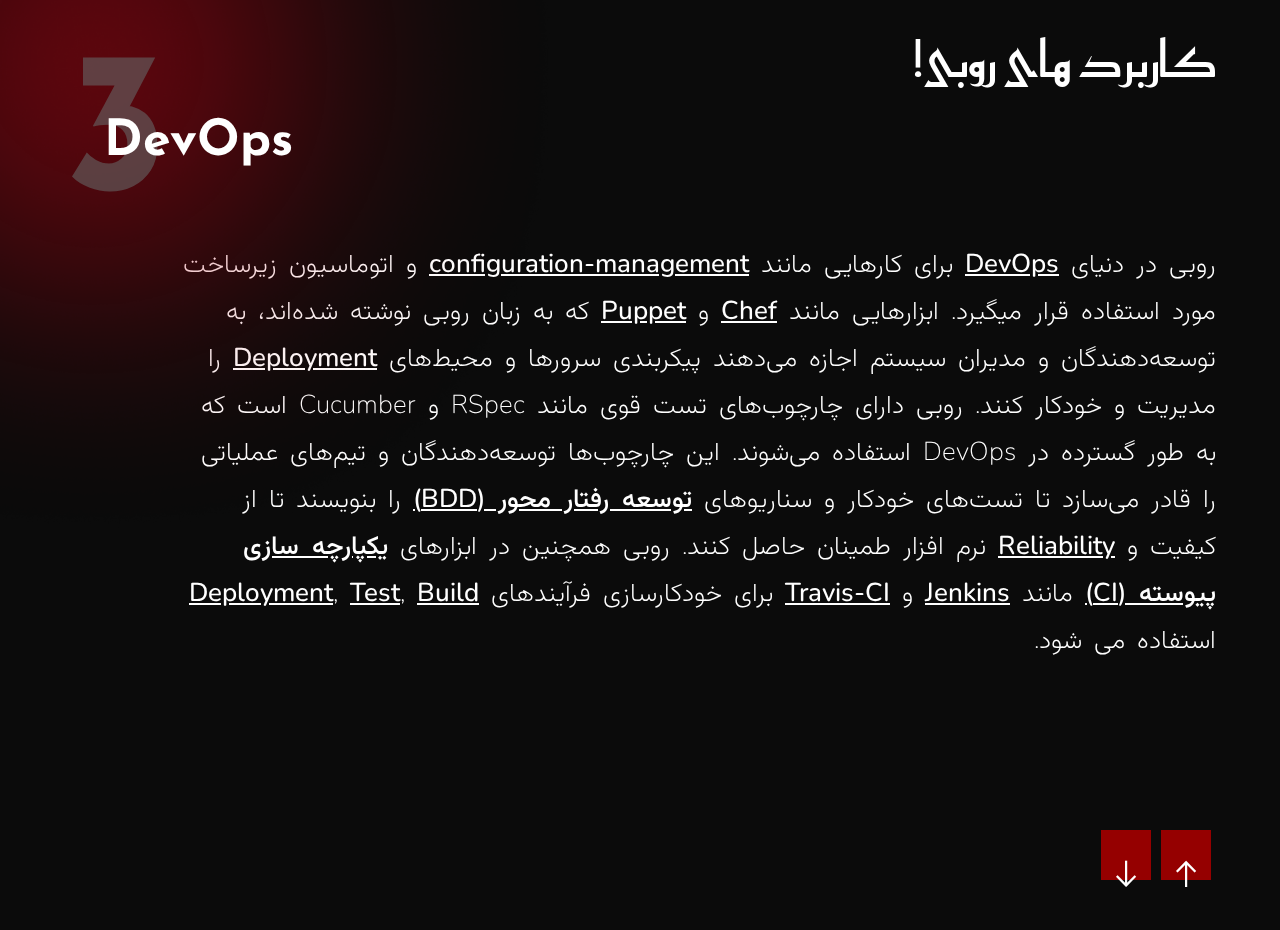
==== commit fac101aa: "usage3 page design done" ====
--- a/index.html
+++ b/index.html
@@ -203,14 +203,61 @@
           این زبان توسعه داده شده‌اند، استفاده کنند. این کتابخانه‌ها شامل
           کتابخانه‌های برای پردازش فایل‌ها، دسترسی به پایگاه داده‌ها، پردازش
           تصاویر، ارسال ایمیل و غیره هستند.
-          <br /><br />
+          <br />
           همچنین، روبی دارای ابزارهایی برای اجرای اسکریپت‌ها و اتوماسیون‌های
           مختلف است. برای مثال، می‌توان از ابزارهایی مانند Rake، Thor و Rubygems
           برای اجرای اسکریپت‌ها و تسهیل در توسعه نرم‌افزار استفاده کرد.
-          <br /><br />
+          <br />
           استفاده از روبی برای اجرای اسکریپت‌ها، به کاربران امکان می‌دهد تا با
           کمترین تلاش، ابزارها و اتوماسیون‌هایی را برای مدیریت وب‌سایت‌ها،
           مدیریت پایگاه داده‌ها، پردازش فایل‌ها و غیره بسازند.
+        </p>
+
+        <div class="page-navigation">
+          <button onclick="prevPage()">
+            <i class="las la-arrow-up"></i>
+          </button>
+          <button onclick="nextPage()">
+            <i class="las la-arrow-down"></i>
+          </button>
+        </div>
+      </div>
+    </div>
+
+    <div id="usage3" class="page">
+      <div class="container">
+        <h1 class="page-header">کاربرد های روبی!</h1>
+
+        <div class="light_bulb light_bulb_1">
+          <img src="./assets/images/bulb1.png" />
+        </div>
+
+        <div class="number_usage">
+          <span>3</span>
+          <p>DevOps</p>
+        </div>
+
+        <p class="page-text">
+          روبی در دنیای <span class="important-text">DevOps</span> برای کارهایی
+          مانند <span class="important-text">configuration-management</span> و
+          اتوماسیون زیرساخت مورد استفاده قرار میگیرد. ابزارهایی مانند
+          <span class="important-text">Chef</span> و
+          <span class="important-text">Puppet</span> که به زبان روبی نوشته
+          شده‌اند، به توسعه‌دهندگان و مدیران سیستم اجازه می‌دهند پیکربندی سرورها
+          و محیط‌های <span class="important-text">Deployment</span> را مدیریت و
+          خودکار کنند. روبی دارای چارچوب‌های تست قوی مانند RSpec و Cucumber است
+          که به طور گسترده در DevOps استفاده می‌شوند. این چارچوب‌ها
+          توسعه‌دهندگان و تیم‌های عملیاتی را قادر می‌سازد تا تست‌های خودکار و
+          سناریوهای
+          <span class="important-text">توسعه رفتار محور (BDD)</span> را بنویسند
+          تا از کیفیت و <span class="important-text">Reliability</span> نرم
+          افزار طمینان حاصل کنند. روبی همچنین در ابزارهای
+          <span class="important-text">یکپارچه سازی پیوسته (CI)</span> مانند
+          <span class="important-text">Jenkins</span> و
+          <span class="important-text">Travis-CI</span> برای خودکارسازی
+          فرآیندهای <span class="important-text">Deployment</span>,
+          <span class="important-text">Test</span>,
+          <span class="important-text">Build</span> استفاده می شود.
         </p>
 
         <div class="page-navigation">
--- a/assets/styles/styles.css
+++ b/assets/styles/styles.css
@@ -385,8 +385,10 @@
 }
 
 .important-text {
-  font-weight: bold;
+  font-weight: 500;
   text-decoration: underline;
+  word-spacing: 6px;
+  line-height: 47px;
 }
 
 .page {
@@ -415,6 +417,7 @@
   font-size: 26px;
   max-width: 90%;
   word-spacing: 6px;
+  line-height: 47px;
 }
 .page .container {
   position: relative;
@@ -523,11 +526,15 @@
 }
 
 #usage .page-text,
-#usage2 .page-text {
+#usage2 .page-text,
+#usage3 .page-text,
+#usage4 .page-text {
   margin-top: 150px;
 }
 #usage #usage-img,
-#usage2 #usage-img {
+#usage2 #usage-img,
+#usage3 #usage-img,
+#usage4 #usage-img {
   position: absolute;
   width: 500px;
   left: 100px;
@@ -535,13 +542,17 @@
   z-index: 20;
 }
 #usage .light_bulb,
-#usage2 .light_bulb {
+#usage2 .light_bulb,
+#usage3 .light_bulb,
+#usage4 .light_bulb {
   top: -470px;
   left: -470px;
   opacity: 50%;
 }
 #usage .number_usage span,
-#usage2 .number_usage span {
+#usage2 .number_usage span,
+#usage3 .number_usage span,
+#usage4 .number_usage span {
   position: absolute;
   top: -60px;
   left: 0px;
@@ -551,7 +562,9 @@
   opacity: 60%;
 }
 #usage .number_usage p,
-#usage2 .number_usage p {
+#usage2 .number_usage p,
+#usage3 .number_usage p,
+#usage4 .number_usage p {
   position: absolute;
   top: 50px;
   left: 40px;
@@ -559,10 +572,4 @@
   font-weight: 800;
   font-family: "ReemKufi" !important;
   color: #fff;
-}
-
-#usage2 .number_usage p {
-  position: absolute;
-  top: 50px;
-  left: 40px;
 }/*# sourceMappingURL=styles.css.map */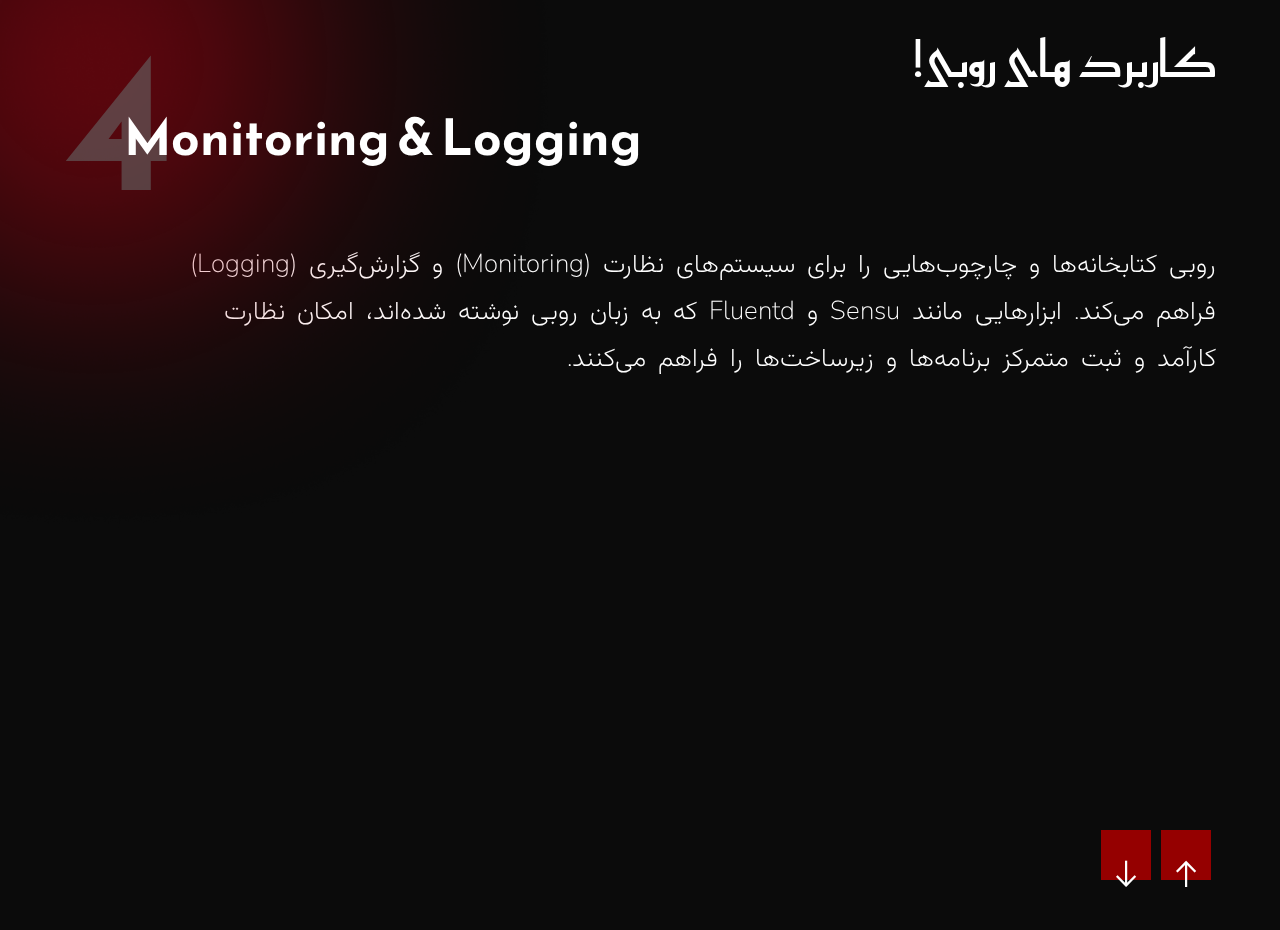
==== commit 17344c49: "Usage4 page design done" ====
--- a/index.html
+++ b/index.html
@@ -271,6 +271,37 @@
       </div>
     </div>
 
+    <div id="usage4" class="page">
+      <div class="container">
+        <h1 class="page-header">کاربرد های روبی!</h1>
+
+        <div class="light_bulb light_bulb_1">
+          <img src="./assets/images/bulb1.png" />
+        </div>
+
+        <div class="number_usage">
+          <span>4</span>
+          <p>Monitoring & Logging</p>
+        </div>
+
+        <p class="page-text">
+          روبی کتابخانه‌ها و چارچوب‌هایی را برای سیستم‌های نظارت (Monitoring) و
+          گزارش‌گیری (Logging) فراهم می‌کند. ابزارهایی مانند Sensu و Fluentd که
+          به زبان روبی نوشته شده‌اند، امکان نظارت کارآمد و ثبت متمرکز برنامه‌ها
+          و زیرساخت‌ها را فراهم می‌کنند.
+        </p>
+
+        <div class="page-navigation">
+          <button onclick="prevPage()">
+            <i class="las la-arrow-up"></i>
+          </button>
+          <button onclick="nextPage()">
+            <i class="las la-arrow-down"></i>
+          </button>
+        </div>
+      </div>
+    </div>
+
     <script src="./assets/js/jquery.min.js"></script>
     <script src="./assets/js/uikit.min.js"></script>
     <script src="./assets/js/typewriter.min.js"></script>
--- a/assets/styles/styles.css
+++ b/assets/styles/styles.css
@@ -567,7 +567,7 @@
 #usage4 .number_usage p {
   position: absolute;
   top: 50px;
-  left: 40px;
+  left: 60px;
   font-size: 50px;
   font-weight: 800;
   font-family: "ReemKufi" !important;
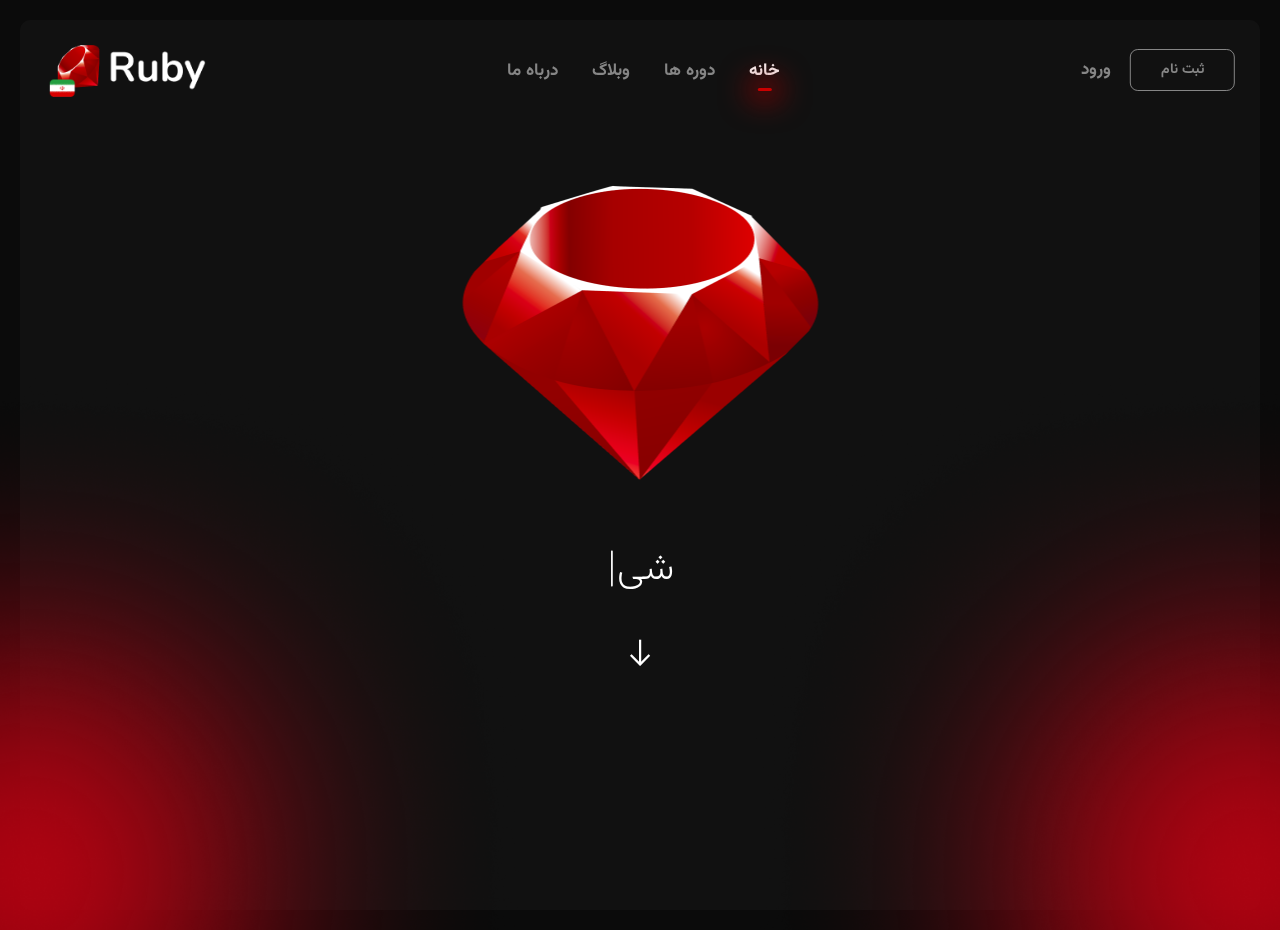
==== commit 75865328: "aboutRuby-img page design done" ====
--- a/index.html
+++ b/index.html
@@ -302,6 +302,33 @@
       </div>
     </div>
 
+    <div id="aboutRuby" class="page">
+      <div class="container">
+        <h1 class="page-header">روبی یک زبان <span>کراس پلتفرم!</span></h1>
+
+        <div class="light_bulb light_bulb_1">
+          <img src="./assets/images/bulb1.png" />
+        </div>
+
+        <p class="page-text">
+          روبی قابل اجرا در بسیاری از سیستم عامل‌ها است از جمله :
+        </p>
+
+        <div class="aboutRuby-img">
+          <img src="assets/images/Platform_ruby.png" />
+        </div>
+
+        <div class="page-navigation">
+          <button onclick="prevPage()">
+            <i class="las la-arrow-up"></i>
+          </button>
+          <button onclick="nextPage()">
+            <i class="las la-arrow-down"></i>
+          </button>
+        </div>
+      </div>
+    </div>
+
     <script src="./assets/js/jquery.min.js"></script>
     <script src="./assets/js/uikit.min.js"></script>
     <script src="./assets/js/typewriter.min.js"></script>
--- a/assets/styles/styles.css
+++ b/assets/styles/styles.css
@@ -572,4 +572,23 @@
   font-weight: 800;
   font-family: "ReemKufi" !important;
   color: #fff;
+}
+
+#aboutRuby .light_bulb {
+  top: -470px;
+  left: -470px;
+  opacity: 20%;
+}
+#aboutRuby .page-text {
+  font-size: 35px;
+}
+#aboutRuby span {
+  color: #950000;
+}
+#aboutRuby .aboutRuby-img {
+  margin-top: 30px;
+  width: 100%;
+  display: flex;
+  justify-content: center;
+  align-items: center;
 }/*# sourceMappingURL=styles.css.map */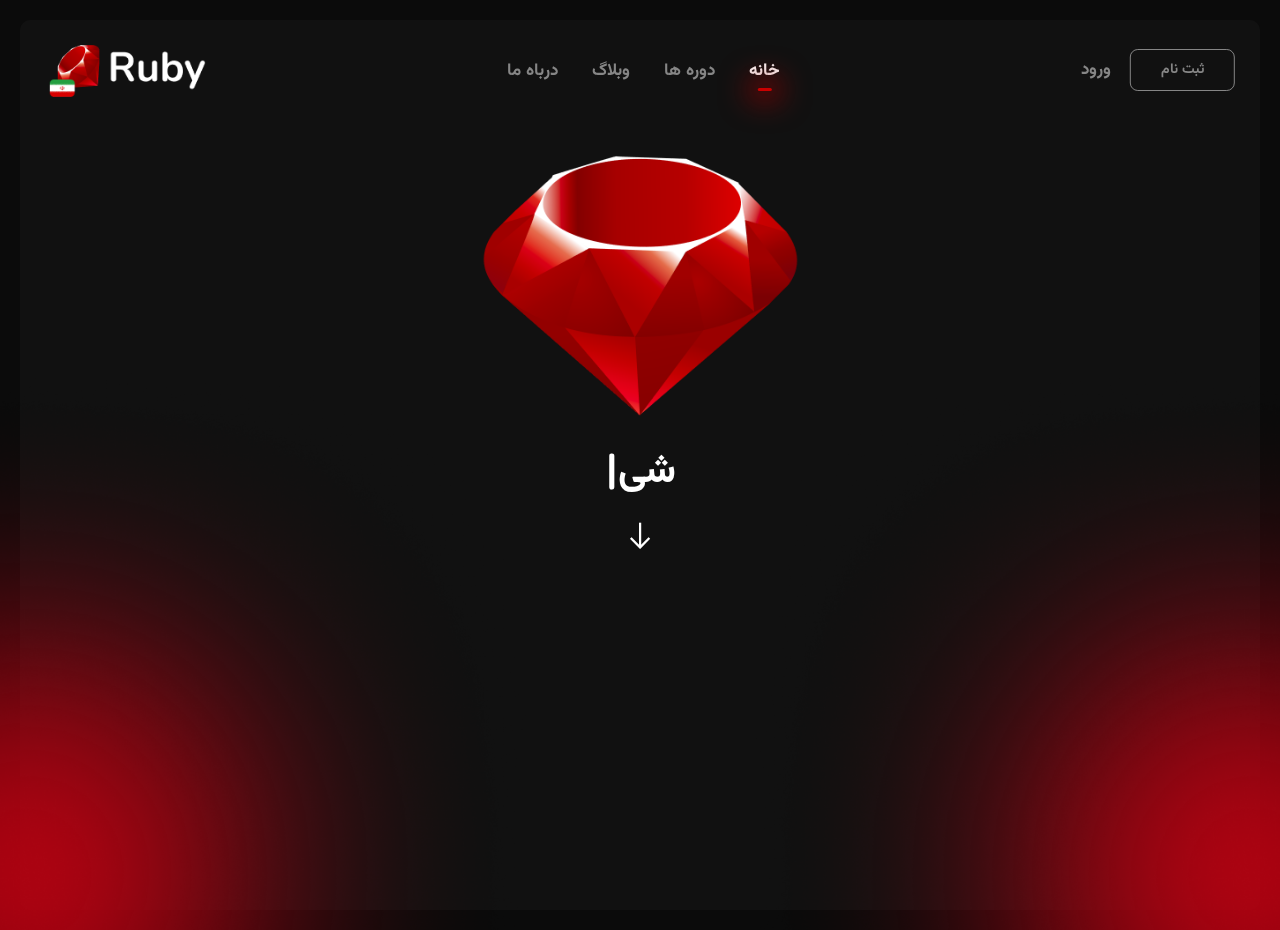
==== commit eeeb059d: "Refactor & responsive on all pages except HomePage" ====
--- a/index.html
+++ b/index.html
@@ -1,5 +1,5 @@
 <!DOCTYPE html>
-<html lang="en" style="overflow: hidden">
+<html lang="en">
   <head>
     <meta charset="UTF-8" />
     <meta name="viewport" content="width=device-width, initial-scale=1.0" />
@@ -26,11 +26,7 @@
             </div>
             <div>
               <a class="navbar-item" href="/signin.html">ورود</a>
-              <a
-                class="uk-button uk-button-default uk-text-bold"
-                href="/signup.html"
-                >ثبت نام</a
-              >
+              <a class="uk-button uk-button-default uk-text-bold" href="/signup.html">ثبت نام</a>
             </div>
           </div>
         </div>
@@ -41,47 +37,43 @@
       <div class="light_bulb light_bulb_1">
         <img src="./assets/images/bulb1.png" />
       </div>
+
       <div id="home_content">
         <img src="./assets/images/ruby_logo.png" alt="Ruby Logo" />
         <h1 id="home_text" dir="rtl"></h1>
-        <i
-          id="home_next_page"
-          onclick="nextPage()"
-          class="las la-arrow-down"
-        ></i>
+        <i id="home_next_page" onclick="nextPage()" class="las la-arrow-down"></i>
       </div>
     </div>
 
     <div id="simplicity" class="page">
+      <img id="simplicity-img" src="./assets/images/ruby_girl_codes.png" />
+
       <div class="container">
         <h1 class="page-header">چرا روبی میان برنامه نویسان محبوب است؟</h1>
 
         <p class="page-text">
           زبان روبی به دلیل داشتن
-          <span class="important-text">سینتکس ظریف و رسا</span> معروف است! بطوری
-          که به توسعه دهندگان خود این امکان را ارائه میدهد روی
+          <span class="important-text">سینتکس ظریف و رسا</span> معروف است! بطوری که به توسعه دهندگان خود این امکان را ارائه میدهد روی
           <span class="important-text">شیوه حل مسئله</span>
           تمرکز کنند بی آنکه درگیر سینتکسی پیچیده یا
           <span class="important-text">boilorplate-code</span> شوند.
-          <br /><br />
+        </p>
+
+        <p class="page-text">
           روبی تخصص خاصی در زمینه
-          <span class="important-text">Rapid Development</span> یا همان توسعه
-          سریع دارد که به شما اجازه میدهد در کمترین مدت زمان ممکن به توسعه
-          <span class="important-text">Feature</span> های پروژه های خود
-          بپردازید.
-        </p>
-
-        <div class="page-navigation">
-          <button onclick="prevPage()">
-            <i class="las la-arrow-up"></i>
-          </button>
-          <button onclick="nextPage()">
-            <i class="las la-arrow-down"></i>
-          </button>
-        </div>
-      </div>
-
-      <img id="simplicity-img" src="./assets/images/ruby_girl_codes.png" />
+          <span class="important-text">Rapid Development</span> یا همان توسعه سریع دارد که به شما اجازه میدهد در کمترین مدت زمان ممکن به توسعه <span class="important-text">Feature</span> های پروژه های خود بپردازید.
+        </p>
+
+        <div class="page-navigation">
+          <button onclick="prevPage()">
+            <i class="las la-arrow-up"></i>
+          </button>
+          <button onclick="nextPage()">
+            <i class="las la-arrow-down"></i>
+          </button>
+        </div>
+      </div>
+
       <div class="light_bulb light_bulb_1">
         <img src="./assets/images/bulb1.png" />
       </div>
@@ -89,27 +81,18 @@
 
     <div id="simplicity2" class="page">
       <div class="container">
-        <p class="page-text">
-          یکی از ویژگی‌های ساده‌بودن روبی، استفاده از دستوراتی است که به‌ راحتی
-          قابل فهم و خوانا هستند. به علاوه، روش ارائه کد در روبی ساده است و تنها
-          با استفاده از فاصله و تورفتگی، کد برنامه در بلوک‌های منظم و خوانا قابل
-          خواندن و اجراست.
-        </p>
-
-        <div class="page-navigation">
-          <button onclick="prevPage()">
-            <i class="las la-arrow-up"></i>
-          </button>
-          <button onclick="nextPage()">
-            <i class="las la-arrow-down"></i>
-          </button>
-        </div>
-
-        <img
-          src="assets/images/Code.png"
-          alt="ruby_codes"
-          class="window-code"
-        />
+        <p class="page-text">یکی از ویژگی‌های ساده‌بودن روبی، استفاده از دستوراتی است که به‌ راحتی قابل فهم و خوانا هستند. به علاوه، روش ارائه کد در روبی ساده است و تنها با استفاده از فاصله و تورفتگی، کد برنامه در بلوک‌های منظم و خوانا قابل خواندن و اجراست.</p>
+
+        <div class="page-navigation">
+          <button onclick="prevPage()">
+            <i class="las la-arrow-up"></i>
+          </button>
+          <button onclick="nextPage()">
+            <i class="las la-arrow-down"></i>
+          </button>
+        </div>
+
+        <img src="assets/images/ruby_sample_code1.png" />
       </div>
     </div>
 
@@ -117,25 +100,18 @@
       <div class="container">
         <h1 class="page-header">اوضاع جامعه برنامه نویسان روبی چطور است؟</h1>
 
-        <p class="page-text">
-          روبی دارای جامعه ای بسیار فعال و حمایتگر است که بطور گسترده ای در
-          توسعه بسیاری از کتابخانه ها مشارکت میکنند. جامعه روبی یکی از مهم ترین
-          دلایلی است توسعه سریع و قدرتمند را امکان پذیر میکند.
-        </p>
-
-        <div class="page-navigation">
-          <button onclick="prevPage()">
-            <i class="las la-arrow-up"></i>
-          </button>
-          <button onclick="nextPage()">
-            <i class="las la-arrow-down"></i>
-          </button>
-        </div>
-
-        <img
-          id="commounity-img"
-          src="assets/images/people_ruby_developer.png"
-        />
+        <p class="page-text">روبی دارای جامعه ای بسیار فعال و حمایتگر است که بطور گسترده ای در توسعه بسیاری از کتابخانه ها مشارکت میکنند. جامعه روبی یکی از مهم ترین دلایلی است توسعه سریع و قدرتمند را امکان پذیر میکند.</p>
+
+        <div class="page-navigation">
+          <button onclick="prevPage()">
+            <i class="las la-arrow-up"></i>
+          </button>
+          <button onclick="nextPage()">
+            <i class="las la-arrow-down"></i>
+          </button>
+        </div>
+
+        <img id="commounity-img" src="assets/images/people_ruby_developer.png" />
         <div class="light_bulb light_bulb_1">
           <img src="./assets/images/bulb1.png" />
         </div>
@@ -157,20 +133,10 @@
 
         <p class="page-text">
           استفاده از فریم‌ورک‌های معروفی مانند
-          <span class="important-text">Ruby on Rails</span> ،<span
-            class="important-text"
-            >Sinatra</span
-          >
-          و <span class="important-text">Hanami</span>
-          نیز به کاربران روبی کمک می‌کند تا برنامه‌های وب پویا و حرفه‌ای بسازند.
-          این فریم‌ورک‌ها به کاربران امکان می‌دهند تا با استفاده از تنها چند خط
-          کد، برنامه‌های وب پیشرفته‌ای را بسازند. با توجه به اینکه روبی یک زبان
-          انعطاف پذیر و قابل توسعه است، کاربران می‌توانند بر اساس نیاز خود،
-          برنامه‌های وب پیشرفته‌ای بسازند.
+          <span class="important-text">Ruby on Rails</span> ،<span class="important-text">Sinatra</span> و <span class="important-text">Hanami</span>
+          نیز به کاربران روبی کمک می‌کند تا برنامه‌های وب پویا و حرفه‌ای بسازند. این فریم‌ورک‌ها به کاربران امکان می‌دهند تا با استفاده از تنها چند خط کد، برنامه‌های وب پیشرفته‌ای را بسازند. با توجه به اینکه روبی یک زبان انعطاف پذیر و قابل توسعه است، کاربران می‌توانند بر اساس نیاز خود، برنامه‌های وب پیشرفته‌ای بسازند.
           <br /><br />
-          همچنین، جامعه فعال کاربران روبی، بستری برای ارتباط و تبادل دانش و
-          تجربیات در حوزه توسعه وب فراهم کرده‌اند، که به کاربران روبی کمک می‌کند
-          تا توانایی‌های خود را در این زمینه تقویت کنند.
+          همچنین، جامعه فعال کاربران روبی، بستری برای ارتباط و تبادل دانش و تجربیات در حوزه توسعه وب فراهم کرده‌اند، که به کاربران روبی کمک می‌کند تا توانایی‌های خود را در این زمینه تقویت کنند.
         </p>
 
         <div class="page-navigation">
@@ -198,19 +164,11 @@
         </div>
 
         <p class="page-text">
-          روبی به عنوان یک زبان اسکریپتی، اجرای کد‌های پیچیده را برای کاربران
-          ساده‌تر می‌کند.کاربران روبی می‌توانند از کتابخانه‌های مختلفی که برای
-          این زبان توسعه داده شده‌اند، استفاده کنند. این کتابخانه‌ها شامل
-          کتابخانه‌های برای پردازش فایل‌ها، دسترسی به پایگاه داده‌ها، پردازش
-          تصاویر، ارسال ایمیل و غیره هستند.
+          روبی به عنوان یک زبان اسکریپتی، اجرای کد‌های پیچیده را برای کاربران ساده‌تر می‌کند.کاربران روبی می‌توانند از کتابخانه‌های مختلفی که برای این زبان توسعه داده شده‌اند، استفاده کنند. این کتابخانه‌ها شامل کتابخانه‌های برای پردازش فایل‌ها، دسترسی به پایگاه داده‌ها، پردازش تصاویر، ارسال ایمیل و غیره هستند.
           <br />
-          همچنین، روبی دارای ابزارهایی برای اجرای اسکریپت‌ها و اتوماسیون‌های
-          مختلف است. برای مثال، می‌توان از ابزارهایی مانند Rake، Thor و Rubygems
-          برای اجرای اسکریپت‌ها و تسهیل در توسعه نرم‌افزار استفاده کرد.
+          همچنین، روبی دارای ابزارهایی برای اجرای اسکریپت‌ها و اتوماسیون‌های مختلف است. برای مثال، می‌توان از ابزارهایی مانند Rake، Thor و Rubygems برای اجرای اسکریپت‌ها و تسهیل در توسعه نرم‌افزار استفاده کرد.
           <br />
-          استفاده از روبی برای اجرای اسکریپت‌ها، به کاربران امکان می‌دهد تا با
-          کمترین تلاش، ابزارها و اتوماسیون‌هایی را برای مدیریت وب‌سایت‌ها،
-          مدیریت پایگاه داده‌ها، پردازش فایل‌ها و غیره بسازند.
+          استفاده از روبی برای اجرای اسکریپت‌ها، به کاربران امکان می‌دهد تا با کمترین تلاش، ابزارها و اتوماسیون‌هایی را برای مدیریت وب‌سایت‌ها، مدیریت پایگاه داده‌ها، پردازش فایل‌ها و غیره بسازند.
         </p>
 
         <div class="page-navigation">
@@ -238,25 +196,9 @@
         </div>
 
         <p class="page-text">
-          روبی در دنیای <span class="important-text">DevOps</span> برای کارهایی
-          مانند <span class="important-text">configuration-management</span> و
-          اتوماسیون زیرساخت مورد استفاده قرار میگیرد. ابزارهایی مانند
-          <span class="important-text">Chef</span> و
-          <span class="important-text">Puppet</span> که به زبان روبی نوشته
-          شده‌اند، به توسعه‌دهندگان و مدیران سیستم اجازه می‌دهند پیکربندی سرورها
-          و محیط‌های <span class="important-text">Deployment</span> را مدیریت و
-          خودکار کنند. روبی دارای چارچوب‌های تست قوی مانند RSpec و Cucumber است
-          که به طور گسترده در DevOps استفاده می‌شوند. این چارچوب‌ها
-          توسعه‌دهندگان و تیم‌های عملیاتی را قادر می‌سازد تا تست‌های خودکار و
-          سناریوهای
-          <span class="important-text">توسعه رفتار محور (BDD)</span> را بنویسند
-          تا از کیفیت و <span class="important-text">Reliability</span> نرم
-          افزار طمینان حاصل کنند. روبی همچنین در ابزارهای
-          <span class="important-text">یکپارچه سازی پیوسته (CI)</span> مانند
-          <span class="important-text">Jenkins</span> و
-          <span class="important-text">Travis-CI</span> برای خودکارسازی
-          فرآیندهای <span class="important-text">Deployment</span>,
-          <span class="important-text">Test</span>,
+          روبی در دنیای <span class="important-text">DevOps</span> برای کارهایی مانند <span class="important-text">configuration-management</span> و اتوماسیون زیرساخت مورد استفاده قرار میگیرد. ابزارهایی مانند <span class="important-text">Chef</span> و <span class="important-text">Puppet</span> که به زبان روبی نوشته شده‌اند، به توسعه‌دهندگان و مدیران سیستم اجازه می‌دهند پیکربندی سرورها و محیط‌های
+          <span class="important-text">Deployment</span> را مدیریت و خودکار کنند. روبی دارای چارچوب‌های تست قوی مانند RSpec و Cucumber است که به طور گسترده در DevOps استفاده می‌شوند. این چارچوب‌ها توسعه‌دهندگان و تیم‌های عملیاتی را قادر می‌سازد تا تست‌های خودکار و سناریوهای <span class="important-text">توسعه رفتار محور (BDD)</span> را بنویسند تا از کیفیت و
+          <span class="important-text">Reliability</span> نرم افزار طمینان حاصل کنند. روبی همچنین در ابزارهای <span class="important-text">یکپارچه سازی پیوسته (CI)</span> مانند <span class="important-text">Jenkins</span> و <span class="important-text">Travis-CI</span> برای خودکارسازی فرآیندهای <span class="important-text">Deployment</span>, <span class="important-text">Test</span>,
           <span class="important-text">Build</span> استفاده می شود.
         </p>
 
@@ -284,12 +226,7 @@
           <p>Monitoring & Logging</p>
         </div>
 
-        <p class="page-text">
-          روبی کتابخانه‌ها و چارچوب‌هایی را برای سیستم‌های نظارت (Monitoring) و
-          گزارش‌گیری (Logging) فراهم می‌کند. ابزارهایی مانند Sensu و Fluentd که
-          به زبان روبی نوشته شده‌اند، امکان نظارت کارآمد و ثبت متمرکز برنامه‌ها
-          و زیرساخت‌ها را فراهم می‌کنند.
-        </p>
+        <p class="page-text">روبی کتابخانه‌ها و چارچوب‌هایی را برای سیستم‌های نظارت (Monitoring) و گزارش‌گیری (Logging) فراهم می‌کند. ابزارهایی مانند Sensu و Fluentd که به زبان روبی نوشته شده‌اند، امکان نظارت کارآمد و ثبت متمرکز برنامه‌ها و زیرساخت‌ها را فراهم می‌کنند.</p>
 
         <div class="page-navigation">
           <button onclick="prevPage()">
@@ -310,20 +247,17 @@
           <img src="./assets/images/bulb1.png" />
         </div>
 
-        <p class="page-text">
-          روبی قابل اجرا در بسیاری از سیستم عامل‌ها است از جمله :
-        </p>
+        <p class="page-text">روبی قابل اجرا در بسیاری از سیستم عامل‌ها است از جمله :</p>
 
         <div class="aboutRuby-img">
           <img src="assets/images/Platform_ruby.png" />
         </div>
 
-        <div class="page-navigation">
-          <button onclick="prevPage()">
-            <i class="las la-arrow-up"></i>
-          </button>
-          <button onclick="nextPage()">
-            <i class="las la-arrow-down"></i>
+        <br />
+
+        <div class="page-navigation">
+          <button onclick="prevPage()">
+            <i class="las la-arrow-up"></i>
           </button>
         </div>
       </div>
--- a/assets/styles/styles.css
+++ b/assets/styles/styles.css
@@ -15,7 +15,7 @@
 p,
 strong,
 span {
-  font-weight: 200;
+  font-weight: 400;
   font-family: "Nunito", "Vazir" !important;
   text-align: right;
   direction: rtl;
@@ -23,26 +23,6 @@
 
 a {
   text-decoration: none !important;
-}
-
-html {
-  background-color: #0b0b0b;
-  -webkit-user-select: none;
-     -moz-user-select: none;
-          user-select: none;
-  -webkit-user-drag: none;
-}
-
-.colored-text {
-  color: #ca0000;
-}
-
-.colored-text-white {
-  color: #fff;
-}
-
-.animate__animated {
-  --animate-duration: 0.4s;
 }
 
 .uk-form-icon {
@@ -81,6 +61,27 @@
   background-color: rgba(11, 11, 11, 0.0470588235);
   border: 1px solid #1d1d1d;
   color: #fff;
+}
+
+html {
+  background-color: #0b0b0b;
+  -webkit-user-select: none;
+     -moz-user-select: none;
+          user-select: none;
+  -webkit-user-drag: none;
+  overflow-x: hidden;
+}
+
+.colored-text {
+  color: #ca0000;
+}
+
+.colored-text-white {
+  color: #fff;
+}
+
+.animate__animated {
+  --animate-duration: 0.4s;
 }
 
 .form {
@@ -378,6 +379,7 @@
 
 .light_bulb {
   position: fixed;
+  z-index: -1;
   --size: 1000px;
   width: var(--size);
   height: var(--size);
@@ -392,16 +394,19 @@
 }
 
 .page {
-  overflow: hidden;
-  position: absolute;
+  position: absolute;
+  left: 0;
+  right: 0;
+  bottom: 0;
+  top: 0;
   height: 100vh;
   width: 100%;
-  z-index: 10;
-  opacity: 0;
+  z-index: 1;
+  display: none;
   padding-top: 30px;
 }
 .page.active {
-  opacity: 1;
+  display: block;
   z-index: 90;
 }
 .page .page-header,
@@ -412,12 +417,33 @@
   color: #fff;
   font-size: 50px;
 }
+@media screen and (max-width: 1300px) {
+  .page .page-header {
+    font-size: 25px;
+  }
+}
 .page .page-text {
-  color: #fff;
-  font-size: 26px;
-  max-width: 90%;
-  word-spacing: 6px;
-  line-height: 47px;
+  position: relative;
+  z-index: 40;
+  color: #fff;
+  font-size: 23px;
+  word-spacing: 5px;
+  line-height: 43px;
+  width: 100%;
+  display: block;
+}
+@media screen and (max-width: 1300px) {
+  .page .page-text {
+    font-size: 20px;
+  }
+  .page .page-text:last-child {
+    padding-bottom: 70px;
+  }
+  .page .page-navigation {
+    position: static;
+    bottom: unset !important;
+    margin-bottom: 20px;
+  }
 }
 .page .container {
   position: relative;
@@ -427,7 +453,8 @@
   height: 100%;
 }
 .page .page-navigation {
-  position: absolute;
+  position: fixed;
+  z-index: 45;
   right: 0;
   bottom: 50px;
   display: flex;
@@ -449,12 +476,43 @@
   bottom: -20px;
 }
 
+#simplicity2 img {
+  width: 75%;
+  position: absolute;
+  bottom: 30px;
+  left: -20px;
+}
+@media screen and (max-width: 1300px) {
+  #simplicity2 img {
+    width: 90%;
+  }
+}
+
 #simplicity #simplicity-img {
   position: absolute;
   width: 500px;
   left: 100px;
-  bottom: -20px;
-  z-index: 20;
+  bottom: 20px;
+  z-index: -1;
+}
+@media screen and (max-width: 1300px) {
+  #simplicity #simplicity-img {
+    position: fixed;
+    width: 650px;
+    bottom: -5px;
+    left: 40px;
+    float: left;
+    opacity: 0.6;
+  }
+  #simplicity {
+    padding-bottom: 160px;
+  }
+}
+@media screen and (max-width: 1000px) {
+  #simplicity #simplicity-img {
+    width: 450px;
+    left: 20px;
+  }
 }
 #simplicity .light_bulb {
   bottom: -470px;
@@ -462,17 +520,39 @@
   opacity: 20%;
 }
 
+#home {
+  overflow: hidden;
+  max-height: 100%;
+}
 #home #home_content {
   position: absolute;
   left: 50%;
   transform: translate(-50%);
-  margin-top: 75px;
+  margin-top: 55px;
+}
+#home #home_content img {
+  width: 350px;
+}
+@media screen and (max-width: 1100px) {
+  #home #home_content img {
+    width: 300px;
+  }
+}
+@media screen and (max-width: 800px) {
+  #home #home_content img {
+    width: 250px;
+  }
 }
 #home #home_content #home_text {
   font-size: 40px;
   color: #fff;
   text-align: center;
   font-family: "ReemKufi";
+  margin-top: 10px;
+  margin-bottom: 0;
+}
+#home #home_content #home_text span {
+  font-weight: bold;
 }
 #home .light_bulb:nth-child(2) {
   bottom: -470px;
@@ -505,13 +585,6 @@
   animation: homeNextPageIconAnimation 1s linear infinite;
 }
 
-.window-code {
-  width: 75%;
-  position: absolute;
-  bottom: 30px;
-  left: -20px;
-}
-
 #commounity #commounity-img {
   position: absolute;
   width: 500px;
@@ -519,10 +592,18 @@
   bottom: 20px;
   z-index: 20;
 }
+@media screen and (max-width: 1300px) {
+  #commounity #commounity-img {
+    position: fixed;
+    width: 350px;
+    bottom: -5px;
+    left: 20px;
+    float: left;
+    opacity: 0.6;
+  }
+}
 #commounity .light_bulb {
-  bottom: -470px;
-  left: -470px;
-  opacity: 20%;
+  display: none;
 }
 
 #usage .page-text,
@@ -573,6 +654,22 @@
   font-family: "ReemKufi" !important;
   color: #fff;
 }
+@media screen and (max-width: 1300px) {
+  #usage .number_usage span,
+  #usage2 .number_usage span,
+  #usage3 .number_usage span,
+  #usage4 .number_usage span {
+    font-size: 170px;
+  }
+  #usage .number_usage p,
+  #usage2 .number_usage p,
+  #usage3 .number_usage p,
+  #usage4 .number_usage p {
+    top: 35px;
+    left: 30px;
+    font-size: 38px;
+  }
+}
 
 #aboutRuby .light_bulb {
   top: -470px;
@@ -580,7 +677,7 @@
   opacity: 20%;
 }
 #aboutRuby .page-text {
-  font-size: 35px;
+  font-size: 15px;
 }
 #aboutRuby span {
   color: #950000;
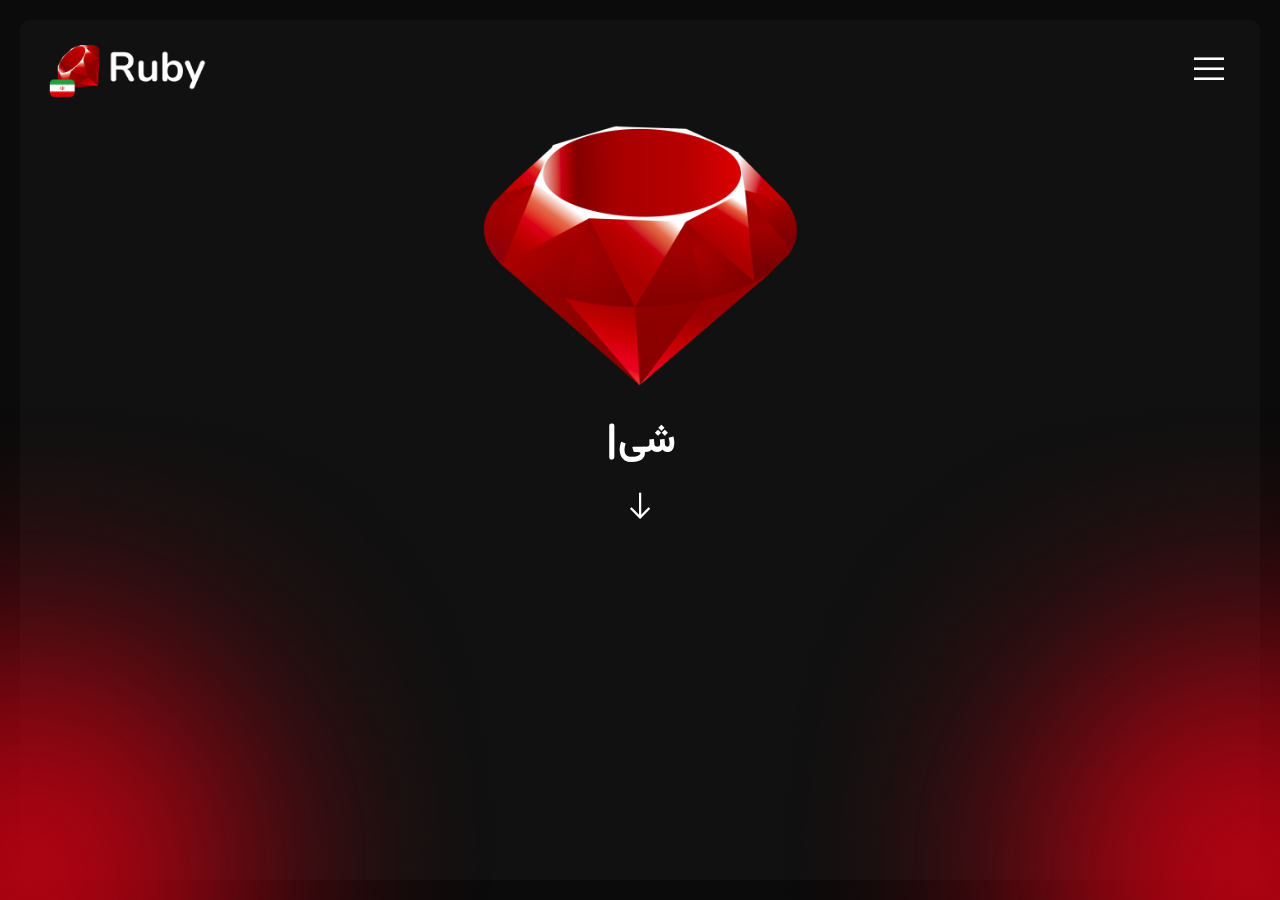
==== commit 23caf122: "Little improvement on responsive" ====
--- a/index.html
+++ b/index.html
@@ -14,20 +14,27 @@
     <div id="home" class="page">
       <div id="intro_glass">
         <div id="header">
+          <div id="full_screen_menu">Hello World</div>
+
           <div id="navbar">
             <a id="brand_name" href="/">
               <img src="./assets/images/logo.png" alt="Logo" />
             </a>
-            <div>
-              <a class="navbar-item navbar-item-active" href="/">خانه</a>
-              <a class="navbar-item" href="/products.html">دوره ها</a>
-              <a class="navbar-item" href="/">وبلاگ</a>
-              <a class="navbar-item" href="/">درباه ما</a>
-            </div>
-            <div>
-              <a class="navbar-item" href="/signin.html">ورود</a>
-              <a class="uk-button uk-button-default uk-text-bold" href="/signup.html">ثبت نام</a>
-            </div>
+            <nav id="navbar_desktop">
+              <div>
+                <a class="navbar-item navbar-item-active" href="/">خانه</a>
+                <a class="navbar-item" href="/products.html">دوره ها</a>
+                <a class="navbar-item" href="/">وبلاگ</a>
+                <a class="navbar-item" href="/">درباه ما</a>
+              </div>
+              <div>
+                <a class="navbar-item" href="/signin.html">ورود</a>
+                <a class="uk-button uk-button-default uk-text-bold" href="/signup.html">ثبت نام</a>
+              </div>
+            </nav>
+            <nav id="navbar_mobile">
+              <button id="toggle_menu_button"><i class="las la-bars"></i></button>
+            </nav>
           </div>
         </div>
       </div>
@@ -79,7 +86,7 @@
       </div>
     </div>
 
-    <div id="simplicity2" class="page">
+    <div id="simplicity2" class="page" style="margin-top: 40px">
       <div class="container">
         <p class="page-text">یکی از ویژگی‌های ساده‌بودن روبی، استفاده از دستوراتی است که به‌ راحتی قابل فهم و خوانا هستند. به علاوه، روش ارائه کد در روبی ساده است و تنها با استفاده از فاصله و تورفتگی، کد برنامه در بلوک‌های منظم و خوانا قابل خواندن و اجراست.</p>
 
--- a/assets/styles/styles.css
+++ b/assets/styles/styles.css
@@ -361,6 +361,22 @@
   bottom: -10px;
   left: 50%;
   transform: translate(-50%);
+}
+#header #full_screen_menu {
+  display: none;
+}
+#header #navbar_mobile #toggle_menu_button {
+  border: none;
+  outline: none;
+  background: transparent;
+  color: #fff;
+  font-size: 40px;
+  cursor: pointer;
+}
+@media screen and (max-width: 1300px) {
+  #header #navbar_desktop {
+    display: none;
+  }
 }
 #header.header-flat {
   position: fixed;
@@ -403,11 +419,13 @@
   width: 100%;
   z-index: 1;
   display: none;
-  padding-top: 30px;
 }
 .page.active {
   display: block;
   z-index: 90;
+}
+.page .page-header {
+  margin-top: 30px;
 }
 .page .page-header,
 .page .page-header span {
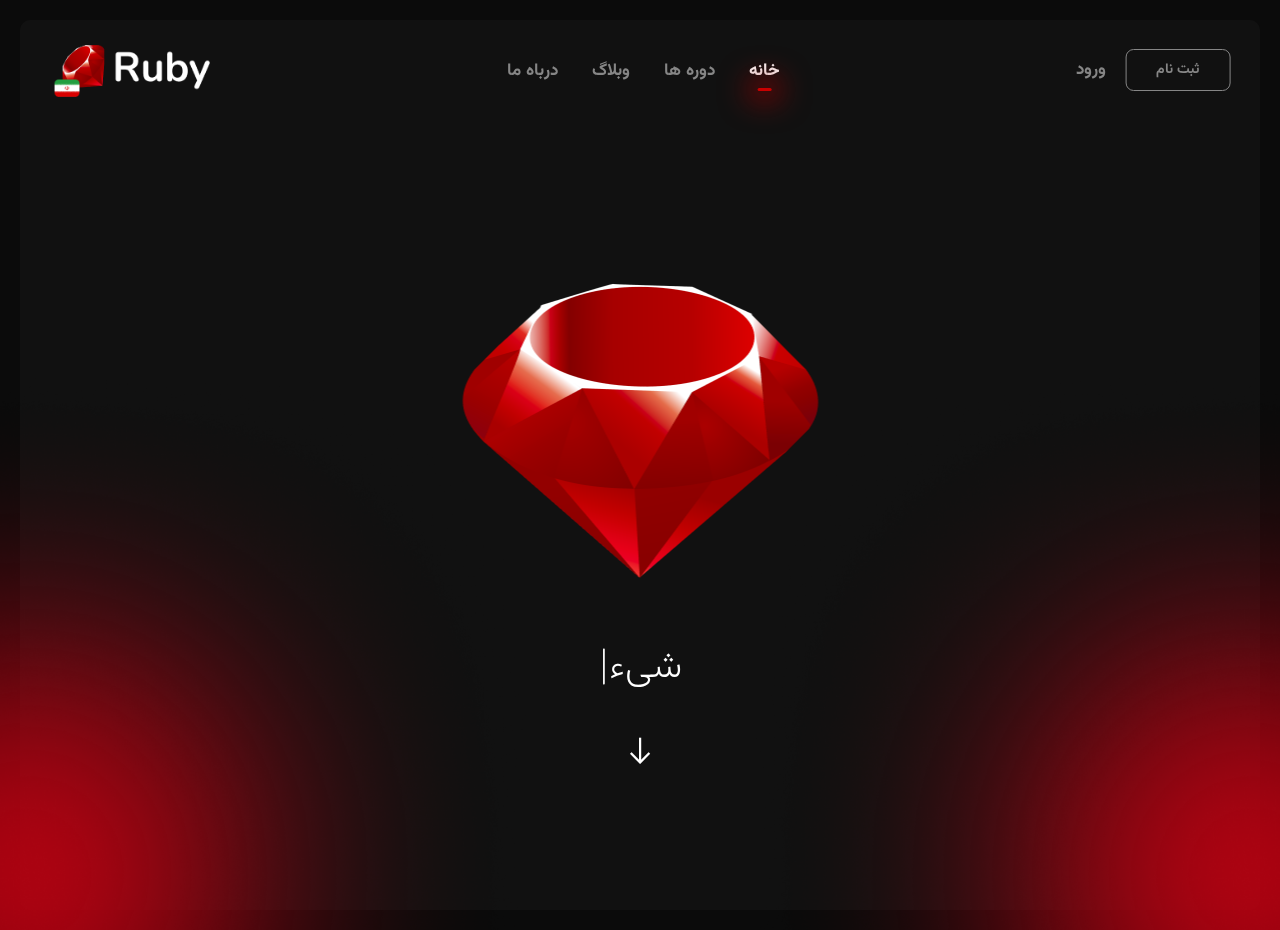
==== commit 22f31a16: "Responsive home page." ====
--- a/index.html
+++ b/index.html
@@ -1,5 +1,5 @@
 <!DOCTYPE html>
-<html lang="en">
+<html lang="en" style="overflow: hidden">
   <head>
     <meta charset="UTF-8" />
     <meta name="viewport" content="width=device-width, initial-scale=1.0" />
@@ -14,27 +14,34 @@
     <div id="home" class="page">
       <div id="intro_glass">
         <div id="header">
-          <div id="full_screen_menu">Hello World</div>
-
           <div id="navbar">
             <a id="brand_name" href="/">
               <img src="./assets/images/logo.png" alt="Logo" />
             </a>
-            <nav id="navbar_desktop">
-              <div>
-                <a class="navbar-item navbar-item-active" href="/">خانه</a>
-                <a class="navbar-item" href="/products.html">دوره ها</a>
-                <a class="navbar-item" href="/">وبلاگ</a>
-                <a class="navbar-item" href="/">درباه ما</a>
-              </div>
-              <div>
-                <a class="navbar-item" href="/signin.html">ورود</a>
-                <a class="uk-button uk-button-default uk-text-bold" href="/signup.html">ثبت نام</a>
-              </div>
-            </nav>
-            <nav id="navbar_mobile">
-              <button id="toggle_menu_button"><i class="las la-bars"></i></button>
-            </nav>
+            <div>
+              <a class="navbar-item navbar-item-active" href="/">خانه</a>
+              <a class="navbar-item" href="/products.html">دوره ها</a>
+              <a class="navbar-item" href="/">وبلاگ</a>
+              <a class="navbar-item" href="/">درباه ما</a>
+            </div>
+            <div>
+              <a class="navbar-item" href="/signin.html">ورود</a>
+              <a
+                class="uk-button uk-button-default uk-text-bold"
+                href="/signup.html"
+                >ثبت نام</a
+              >
+            </div>
+          </div>
+          <div id="navbar-toggle">
+            <a id="brand_name" href="/">
+              <img src="./assets/images/logo.png" alt="Logo" />
+            </a>
+            <div class="menu-btn">
+              <span></span>
+              <span></span>
+              <span></span>
+            </div>
           </div>
         </div>
       </div>
@@ -44,62 +51,75 @@
       <div class="light_bulb light_bulb_1">
         <img src="./assets/images/bulb1.png" />
       </div>
-
       <div id="home_content">
         <img src="./assets/images/ruby_logo.png" alt="Ruby Logo" />
         <h1 id="home_text" dir="rtl"></h1>
-        <i id="home_next_page" onclick="nextPage()" class="las la-arrow-down"></i>
+        <i
+          id="home_next_page"
+          onclick="nextPage()"
+          class="las la-arrow-down"
+        ></i>
       </div>
     </div>
 
     <div id="simplicity" class="page">
-      <img id="simplicity-img" src="./assets/images/ruby_girl_codes.png" />
-
       <div class="container">
         <h1 class="page-header">چرا روبی میان برنامه نویسان محبوب است؟</h1>
 
         <p class="page-text">
           زبان روبی به دلیل داشتن
-          <span class="important-text">سینتکس ظریف و رسا</span> معروف است! بطوری که به توسعه دهندگان خود این امکان را ارائه میدهد روی
+          <span class="important-text">سینتکس ظریف و رسا</span> معروف است! بطوری
+          که به توسعه دهندگان خود این امکان را ارائه میدهد روی
           <span class="important-text">شیوه حل مسئله</span>
           تمرکز کنند بی آنکه درگیر سینتکسی پیچیده یا
           <span class="important-text">boilorplate-code</span> شوند.
-        </p>
-
-        <p class="page-text">
+          <br /><br />
           روبی تخصص خاصی در زمینه
-          <span class="important-text">Rapid Development</span> یا همان توسعه سریع دارد که به شما اجازه میدهد در کمترین مدت زمان ممکن به توسعه <span class="important-text">Feature</span> های پروژه های خود بپردازید.
-        </p>
-
-        <div class="page-navigation">
-          <button onclick="prevPage()">
-            <i class="las la-arrow-up"></i>
-          </button>
-          <button onclick="nextPage()">
-            <i class="las la-arrow-down"></i>
-          </button>
-        </div>
-      </div>
-
+          <span class="important-text">Rapid Development</span> یا همان توسعه
+          سریع دارد که به شما اجازه میدهد در کمترین مدت زمان ممکن به توسعه
+          <span class="important-text">Feature</span> های پروژه های خود
+          بپردازید.
+        </p>
+
+        <div class="page-navigation">
+          <button onclick="prevPage()">
+            <i class="las la-arrow-up"></i>
+          </button>
+          <button onclick="nextPage()">
+            <i class="las la-arrow-down"></i>
+          </button>
+        </div>
+      </div>
+
+      <img id="simplicity-img" src="./assets/images/ruby_girl_codes.png" />
       <div class="light_bulb light_bulb_1">
         <img src="./assets/images/bulb1.png" />
       </div>
     </div>
 
-    <div id="simplicity2" class="page" style="margin-top: 40px">
-      <div class="container">
-        <p class="page-text">یکی از ویژگی‌های ساده‌بودن روبی، استفاده از دستوراتی است که به‌ راحتی قابل فهم و خوانا هستند. به علاوه، روش ارائه کد در روبی ساده است و تنها با استفاده از فاصله و تورفتگی، کد برنامه در بلوک‌های منظم و خوانا قابل خواندن و اجراست.</p>
-
-        <div class="page-navigation">
-          <button onclick="prevPage()">
-            <i class="las la-arrow-up"></i>
-          </button>
-          <button onclick="nextPage()">
-            <i class="las la-arrow-down"></i>
-          </button>
-        </div>
-
-        <img src="assets/images/ruby_sample_code1.png" />
+    <div id="simplicity2" class="page">
+      <div class="container">
+        <p class="page-text">
+          یکی از ویژگی‌های ساده‌بودن روبی، استفاده از دستوراتی است که به‌ راحتی
+          قابل فهم و خوانا هستند. به علاوه، روش ارائه کد در روبی ساده است و تنها
+          با استفاده از فاصله و تورفتگی، کد برنامه در بلوک‌های منظم و خوانا قابل
+          خواندن و اجراست.
+        </p>
+
+        <div class="page-navigation">
+          <button onclick="prevPage()">
+            <i class="las la-arrow-up"></i>
+          </button>
+          <button onclick="nextPage()">
+            <i class="las la-arrow-down"></i>
+          </button>
+        </div>
+
+        <img
+          src="assets/images/Code.png"
+          alt="ruby_codes"
+          class="window-code"
+        />
       </div>
     </div>
 
@@ -107,18 +127,25 @@
       <div class="container">
         <h1 class="page-header">اوضاع جامعه برنامه نویسان روبی چطور است؟</h1>
 
-        <p class="page-text">روبی دارای جامعه ای بسیار فعال و حمایتگر است که بطور گسترده ای در توسعه بسیاری از کتابخانه ها مشارکت میکنند. جامعه روبی یکی از مهم ترین دلایلی است توسعه سریع و قدرتمند را امکان پذیر میکند.</p>
-
-        <div class="page-navigation">
-          <button onclick="prevPage()">
-            <i class="las la-arrow-up"></i>
-          </button>
-          <button onclick="nextPage()">
-            <i class="las la-arrow-down"></i>
-          </button>
-        </div>
-
-        <img id="commounity-img" src="assets/images/people_ruby_developer.png" />
+        <p class="page-text">
+          روبی دارای جامعه ای بسیار فعال و حمایتگر است که بطور گسترده ای در
+          توسعه بسیاری از کتابخانه ها مشارکت میکنند. جامعه روبی یکی از مهم ترین
+          دلایلی است توسعه سریع و قدرتمند را امکان پذیر میکند.
+        </p>
+
+        <div class="page-navigation">
+          <button onclick="prevPage()">
+            <i class="las la-arrow-up"></i>
+          </button>
+          <button onclick="nextPage()">
+            <i class="las la-arrow-down"></i>
+          </button>
+        </div>
+
+        <img
+          id="commounity-img"
+          src="assets/images/people_ruby_developer.png"
+        />
         <div class="light_bulb light_bulb_1">
           <img src="./assets/images/bulb1.png" />
         </div>
@@ -140,10 +167,20 @@
 
         <p class="page-text">
           استفاده از فریم‌ورک‌های معروفی مانند
-          <span class="important-text">Ruby on Rails</span> ،<span class="important-text">Sinatra</span> و <span class="important-text">Hanami</span>
-          نیز به کاربران روبی کمک می‌کند تا برنامه‌های وب پویا و حرفه‌ای بسازند. این فریم‌ورک‌ها به کاربران امکان می‌دهند تا با استفاده از تنها چند خط کد، برنامه‌های وب پیشرفته‌ای را بسازند. با توجه به اینکه روبی یک زبان انعطاف پذیر و قابل توسعه است، کاربران می‌توانند بر اساس نیاز خود، برنامه‌های وب پیشرفته‌ای بسازند.
+          <span class="important-text">Ruby on Rails</span> ،<span
+            class="important-text"
+            >Sinatra</span
+          >
+          و <span class="important-text">Hanami</span>
+          نیز به کاربران روبی کمک می‌کند تا برنامه‌های وب پویا و حرفه‌ای بسازند.
+          این فریم‌ورک‌ها به کاربران امکان می‌دهند تا با استفاده از تنها چند خط
+          کد، برنامه‌های وب پیشرفته‌ای را بسازند. با توجه به اینکه روبی یک زبان
+          انعطاف پذیر و قابل توسعه است، کاربران می‌توانند بر اساس نیاز خود،
+          برنامه‌های وب پیشرفته‌ای بسازند.
           <br /><br />
-          همچنین، جامعه فعال کاربران روبی، بستری برای ارتباط و تبادل دانش و تجربیات در حوزه توسعه وب فراهم کرده‌اند، که به کاربران روبی کمک می‌کند تا توانایی‌های خود را در این زمینه تقویت کنند.
+          همچنین، جامعه فعال کاربران روبی، بستری برای ارتباط و تبادل دانش و
+          تجربیات در حوزه توسعه وب فراهم کرده‌اند، که به کاربران روبی کمک می‌کند
+          تا توانایی‌های خود را در این زمینه تقویت کنند.
         </p>
 
         <div class="page-navigation">
@@ -171,11 +208,19 @@
         </div>
 
         <p class="page-text">
-          روبی به عنوان یک زبان اسکریپتی، اجرای کد‌های پیچیده را برای کاربران ساده‌تر می‌کند.کاربران روبی می‌توانند از کتابخانه‌های مختلفی که برای این زبان توسعه داده شده‌اند، استفاده کنند. این کتابخانه‌ها شامل کتابخانه‌های برای پردازش فایل‌ها، دسترسی به پایگاه داده‌ها، پردازش تصاویر، ارسال ایمیل و غیره هستند.
+          روبی به عنوان یک زبان اسکریپتی، اجرای کد‌های پیچیده را برای کاربران
+          ساده‌تر می‌کند.کاربران روبی می‌توانند از کتابخانه‌های مختلفی که برای
+          این زبان توسعه داده شده‌اند، استفاده کنند. این کتابخانه‌ها شامل
+          کتابخانه‌های برای پردازش فایل‌ها، دسترسی به پایگاه داده‌ها، پردازش
+          تصاویر، ارسال ایمیل و غیره هستند.
           <br />
-          همچنین، روبی دارای ابزارهایی برای اجرای اسکریپت‌ها و اتوماسیون‌های مختلف است. برای مثال، می‌توان از ابزارهایی مانند Rake، Thor و Rubygems برای اجرای اسکریپت‌ها و تسهیل در توسعه نرم‌افزار استفاده کرد.
+          همچنین، روبی دارای ابزارهایی برای اجرای اسکریپت‌ها و اتوماسیون‌های
+          مختلف است. برای مثال، می‌توان از ابزارهایی مانند Rake، Thor و Rubygems
+          برای اجرای اسکریپت‌ها و تسهیل در توسعه نرم‌افزار استفاده کرد.
           <br />
-          استفاده از روبی برای اجرای اسکریپت‌ها، به کاربران امکان می‌دهد تا با کمترین تلاش، ابزارها و اتوماسیون‌هایی را برای مدیریت وب‌سایت‌ها، مدیریت پایگاه داده‌ها، پردازش فایل‌ها و غیره بسازند.
+          استفاده از روبی برای اجرای اسکریپت‌ها، به کاربران امکان می‌دهد تا با
+          کمترین تلاش، ابزارها و اتوماسیون‌هایی را برای مدیریت وب‌سایت‌ها،
+          مدیریت پایگاه داده‌ها، پردازش فایل‌ها و غیره بسازند.
         </p>
 
         <div class="page-navigation">
@@ -203,9 +248,25 @@
         </div>
 
         <p class="page-text">
-          روبی در دنیای <span class="important-text">DevOps</span> برای کارهایی مانند <span class="important-text">configuration-management</span> و اتوماسیون زیرساخت مورد استفاده قرار میگیرد. ابزارهایی مانند <span class="important-text">Chef</span> و <span class="important-text">Puppet</span> که به زبان روبی نوشته شده‌اند، به توسعه‌دهندگان و مدیران سیستم اجازه می‌دهند پیکربندی سرورها و محیط‌های
-          <span class="important-text">Deployment</span> را مدیریت و خودکار کنند. روبی دارای چارچوب‌های تست قوی مانند RSpec و Cucumber است که به طور گسترده در DevOps استفاده می‌شوند. این چارچوب‌ها توسعه‌دهندگان و تیم‌های عملیاتی را قادر می‌سازد تا تست‌های خودکار و سناریوهای <span class="important-text">توسعه رفتار محور (BDD)</span> را بنویسند تا از کیفیت و
-          <span class="important-text">Reliability</span> نرم افزار طمینان حاصل کنند. روبی همچنین در ابزارهای <span class="important-text">یکپارچه سازی پیوسته (CI)</span> مانند <span class="important-text">Jenkins</span> و <span class="important-text">Travis-CI</span> برای خودکارسازی فرآیندهای <span class="important-text">Deployment</span>, <span class="important-text">Test</span>,
+          روبی در دنیای <span class="important-text">DevOps</span> برای کارهایی
+          مانند <span class="important-text">configuration-management</span> و
+          اتوماسیون زیرساخت مورد استفاده قرار میگیرد. ابزارهایی مانند
+          <span class="important-text">Chef</span> و
+          <span class="important-text">Puppet</span> که به زبان روبی نوشته
+          شده‌اند، به توسعه‌دهندگان و مدیران سیستم اجازه می‌دهند پیکربندی سرورها
+          و محیط‌های <span class="important-text">Deployment</span> را مدیریت و
+          خودکار کنند. روبی دارای چارچوب‌های تست قوی مانند RSpec و Cucumber است
+          که به طور گسترده در DevOps استفاده می‌شوند. این چارچوب‌ها
+          توسعه‌دهندگان و تیم‌های عملیاتی را قادر می‌سازد تا تست‌های خودکار و
+          سناریوهای
+          <span class="important-text">توسعه رفتار محور (BDD)</span> را بنویسند
+          تا از کیفیت و <span class="important-text">Reliability</span> نرم
+          افزار طمینان حاصل کنند. روبی همچنین در ابزارهای
+          <span class="important-text">یکپارچه سازی پیوسته (CI)</span> مانند
+          <span class="important-text">Jenkins</span> و
+          <span class="important-text">Travis-CI</span> برای خودکارسازی
+          فرآیندهای <span class="important-text">Deployment</span>,
+          <span class="important-text">Test</span>,
           <span class="important-text">Build</span> استفاده می شود.
         </p>
 
@@ -233,7 +294,12 @@
           <p>Monitoring & Logging</p>
         </div>
 
-        <p class="page-text">روبی کتابخانه‌ها و چارچوب‌هایی را برای سیستم‌های نظارت (Monitoring) و گزارش‌گیری (Logging) فراهم می‌کند. ابزارهایی مانند Sensu و Fluentd که به زبان روبی نوشته شده‌اند، امکان نظارت کارآمد و ثبت متمرکز برنامه‌ها و زیرساخت‌ها را فراهم می‌کنند.</p>
+        <p class="page-text">
+          روبی کتابخانه‌ها و چارچوب‌هایی را برای سیستم‌های نظارت (Monitoring) و
+          گزارش‌گیری (Logging) فراهم می‌کند. ابزارهایی مانند Sensu و Fluentd که
+          به زبان روبی نوشته شده‌اند، امکان نظارت کارآمد و ثبت متمرکز برنامه‌ها
+          و زیرساخت‌ها را فراهم می‌کنند.
+        </p>
 
         <div class="page-navigation">
           <button onclick="prevPage()">
@@ -254,17 +320,20 @@
           <img src="./assets/images/bulb1.png" />
         </div>
 
-        <p class="page-text">روبی قابل اجرا در بسیاری از سیستم عامل‌ها است از جمله :</p>
+        <p class="page-text">
+          روبی قابل اجرا در بسیاری از سیستم عامل‌ها است از جمله :
+        </p>
 
         <div class="aboutRuby-img">
           <img src="assets/images/Platform_ruby.png" />
         </div>
 
-        <br />
-
-        <div class="page-navigation">
-          <button onclick="prevPage()">
-            <i class="las la-arrow-up"></i>
+        <div class="page-navigation">
+          <button onclick="prevPage()">
+            <i class="las la-arrow-up"></i>
+          </button>
+          <button onclick="nextPage()">
+            <i class="las la-arrow-down"></i>
           </button>
         </div>
       </div>
--- a/assets/styles/styles.css
+++ b/assets/styles/styles.css
@@ -15,7 +15,7 @@
 p,
 strong,
 span {
-  font-weight: 400;
+  font-weight: 200;
   font-family: "Nunito", "Vazir" !important;
   text-align: right;
   direction: rtl;
@@ -23,6 +23,26 @@
 
 a {
   text-decoration: none !important;
+}
+
+html {
+  background-color: #0b0b0b;
+  -webkit-user-select: none;
+     -moz-user-select: none;
+          user-select: none;
+  -webkit-user-drag: none;
+}
+
+.colored-text {
+  color: #ca0000;
+}
+
+.colored-text-white {
+  color: #fff;
+}
+
+.animate__animated {
+  --animate-duration: 0.4s;
 }
 
 .uk-form-icon {
@@ -61,27 +81,6 @@
   background-color: rgba(11, 11, 11, 0.0470588235);
   border: 1px solid #1d1d1d;
   color: #fff;
-}
-
-html {
-  background-color: #0b0b0b;
-  -webkit-user-select: none;
-     -moz-user-select: none;
-          user-select: none;
-  -webkit-user-drag: none;
-  overflow-x: hidden;
-}
-
-.colored-text {
-  color: #ca0000;
-}
-
-.colored-text-white {
-  color: #fff;
-}
-
-.animate__animated {
-  --animate-duration: 0.4s;
 }
 
 .form {
@@ -324,8 +323,7 @@
 #header {
   position: relative;
   z-index: 80;
-  width: 100%;
-  padding: 20px 0;
+  padding: 20px 5px;
   direction: ltr;
 }
 #header #navbar {
@@ -361,22 +359,6 @@
   bottom: -10px;
   left: 50%;
   transform: translate(-50%);
-}
-#header #full_screen_menu {
-  display: none;
-}
-#header #navbar_mobile #toggle_menu_button {
-  border: none;
-  outline: none;
-  background: transparent;
-  color: #fff;
-  font-size: 40px;
-  cursor: pointer;
-}
-@media screen and (max-width: 1300px) {
-  #header #navbar_desktop {
-    display: none;
-  }
 }
 #header.header-flat {
   position: fixed;
@@ -392,10 +374,66 @@
 #header.header-flat #navbar #brand_name img {
   height: 50px;
 }
-
+#header #navbar-toggle {
+  position: relative;
+  left: 50%;
+  transform: translate(-50%);
+  width: 96%;
+  align-items: center;
+  justify-content: space-between;
+  display: none;
+}
+#header #navbar-toggle #brand_name img {
+  height: 60px;
+}
+#header #navbar-toggle .navbar-item {
+  position: relative;
+  font-size: 17px;
+  font-weight: bold;
+  color: #868686;
+  margin: 0 15px;
+}
+#header #navbar-toggle .navbar-item-active {
+  color: #fff;
+}
+#header #navbar-toggle .navbar-item-active::after {
+  content: "";
+  position: absolute;
+  width: 45%;
+  height: 3px;
+  background-color: #ca0000;
+  box-shadow: 0px 0px 30px 8px #950000;
+  border-radius: 50px;
+  bottom: -10px;
+  left: 50%;
+  transform: translate(-50%);
+}
+#header #navbar-toggle .menu-btn {
+  width: 30px;
+  height: 25px;
+  display: flex;
+  justify-content: space-around;
+  align-items: center;
+  flex-direction: column;
+  cursor: pointer;
+}
+#header #navbar-toggle .menu-btn span {
+  width: 100%;
+  height: 2px;
+  background-color: #fff;
+  border-radius: 50px;
+}
+
+@media screen and (max-width: 850px) {
+  #header #navbar {
+    display: none;
+  }
+  #header #navbar-toggle {
+    display: flex;
+  }
+}
 .light_bulb {
   position: fixed;
-  z-index: -1;
   --size: 1000px;
   width: var(--size);
   height: var(--size);
@@ -410,22 +448,17 @@
 }
 
 .page {
-  position: absolute;
-  left: 0;
-  right: 0;
-  bottom: 0;
-  top: 0;
+  overflow: hidden;
+  position: absolute;
   height: 100vh;
   width: 100%;
-  z-index: 1;
-  display: none;
+  z-index: 10;
+  opacity: 0;
+  padding-top: 30px;
 }
 .page.active {
-  display: block;
+  opacity: 1;
   z-index: 90;
-}
-.page .page-header {
-  margin-top: 30px;
 }
 .page .page-header,
 .page .page-header span {
@@ -435,33 +468,12 @@
   color: #fff;
   font-size: 50px;
 }
-@media screen and (max-width: 1300px) {
-  .page .page-header {
-    font-size: 25px;
-  }
-}
 .page .page-text {
-  position: relative;
-  z-index: 40;
-  color: #fff;
-  font-size: 23px;
-  word-spacing: 5px;
-  line-height: 43px;
-  width: 100%;
-  display: block;
-}
-@media screen and (max-width: 1300px) {
-  .page .page-text {
-    font-size: 20px;
-  }
-  .page .page-text:last-child {
-    padding-bottom: 70px;
-  }
-  .page .page-navigation {
-    position: static;
-    bottom: unset !important;
-    margin-bottom: 20px;
-  }
+  color: #fff;
+  font-size: 26px;
+  max-width: 90%;
+  word-spacing: 6px;
+  line-height: 47px;
 }
 .page .container {
   position: relative;
@@ -471,8 +483,7 @@
   height: 100%;
 }
 .page .page-navigation {
-  position: fixed;
-  z-index: 45;
+  position: absolute;
   right: 0;
   bottom: 50px;
   display: flex;
@@ -494,43 +505,12 @@
   bottom: -20px;
 }
 
-#simplicity2 img {
-  width: 75%;
-  position: absolute;
-  bottom: 30px;
-  left: -20px;
-}
-@media screen and (max-width: 1300px) {
-  #simplicity2 img {
-    width: 90%;
-  }
-}
-
 #simplicity #simplicity-img {
   position: absolute;
   width: 500px;
   left: 100px;
-  bottom: 20px;
-  z-index: -1;
-}
-@media screen and (max-width: 1300px) {
-  #simplicity #simplicity-img {
-    position: fixed;
-    width: 650px;
-    bottom: -5px;
-    left: 40px;
-    float: left;
-    opacity: 0.6;
-  }
-  #simplicity {
-    padding-bottom: 160px;
-  }
-}
-@media screen and (max-width: 1000px) {
-  #simplicity #simplicity-img {
-    width: 450px;
-    left: 20px;
-  }
+  bottom: -20px;
+  z-index: 20;
 }
 #simplicity .light_bulb {
   bottom: -470px;
@@ -539,38 +519,20 @@
 }
 
 #home {
-  overflow: hidden;
-  max-height: 100%;
+  display: flex;
+  align-items: center;
 }
 #home #home_content {
   position: absolute;
   left: 50%;
   transform: translate(-50%);
-  margin-top: 55px;
-}
-#home #home_content img {
-  width: 350px;
-}
-@media screen and (max-width: 1100px) {
-  #home #home_content img {
-    width: 300px;
-  }
-}
-@media screen and (max-width: 800px) {
-  #home #home_content img {
-    width: 250px;
-  }
+  margin-top: -50px;
 }
 #home #home_content #home_text {
   font-size: 40px;
   color: #fff;
   text-align: center;
   font-family: "ReemKufi";
-  margin-top: 10px;
-  margin-bottom: 0;
-}
-#home #home_content #home_text span {
-  font-weight: bold;
 }
 #home .light_bulb:nth-child(2) {
   bottom: -470px;
@@ -603,6 +565,13 @@
   animation: homeNextPageIconAnimation 1s linear infinite;
 }
 
+.window-code {
+  width: 75%;
+  position: absolute;
+  bottom: 30px;
+  left: -20px;
+}
+
 #commounity #commounity-img {
   position: absolute;
   width: 500px;
@@ -610,18 +579,10 @@
   bottom: 20px;
   z-index: 20;
 }
-@media screen and (max-width: 1300px) {
-  #commounity #commounity-img {
-    position: fixed;
-    width: 350px;
-    bottom: -5px;
-    left: 20px;
-    float: left;
-    opacity: 0.6;
-  }
-}
 #commounity .light_bulb {
-  display: none;
+  bottom: -470px;
+  left: -470px;
+  opacity: 20%;
 }
 
 #usage .page-text,
@@ -672,22 +633,6 @@
   font-family: "ReemKufi" !important;
   color: #fff;
 }
-@media screen and (max-width: 1300px) {
-  #usage .number_usage span,
-  #usage2 .number_usage span,
-  #usage3 .number_usage span,
-  #usage4 .number_usage span {
-    font-size: 170px;
-  }
-  #usage .number_usage p,
-  #usage2 .number_usage p,
-  #usage3 .number_usage p,
-  #usage4 .number_usage p {
-    top: 35px;
-    left: 30px;
-    font-size: 38px;
-  }
-}
 
 #aboutRuby .light_bulb {
   top: -470px;
@@ -695,7 +640,7 @@
   opacity: 20%;
 }
 #aboutRuby .page-text {
-  font-size: 15px;
+  font-size: 35px;
 }
 #aboutRuby span {
   color: #950000;
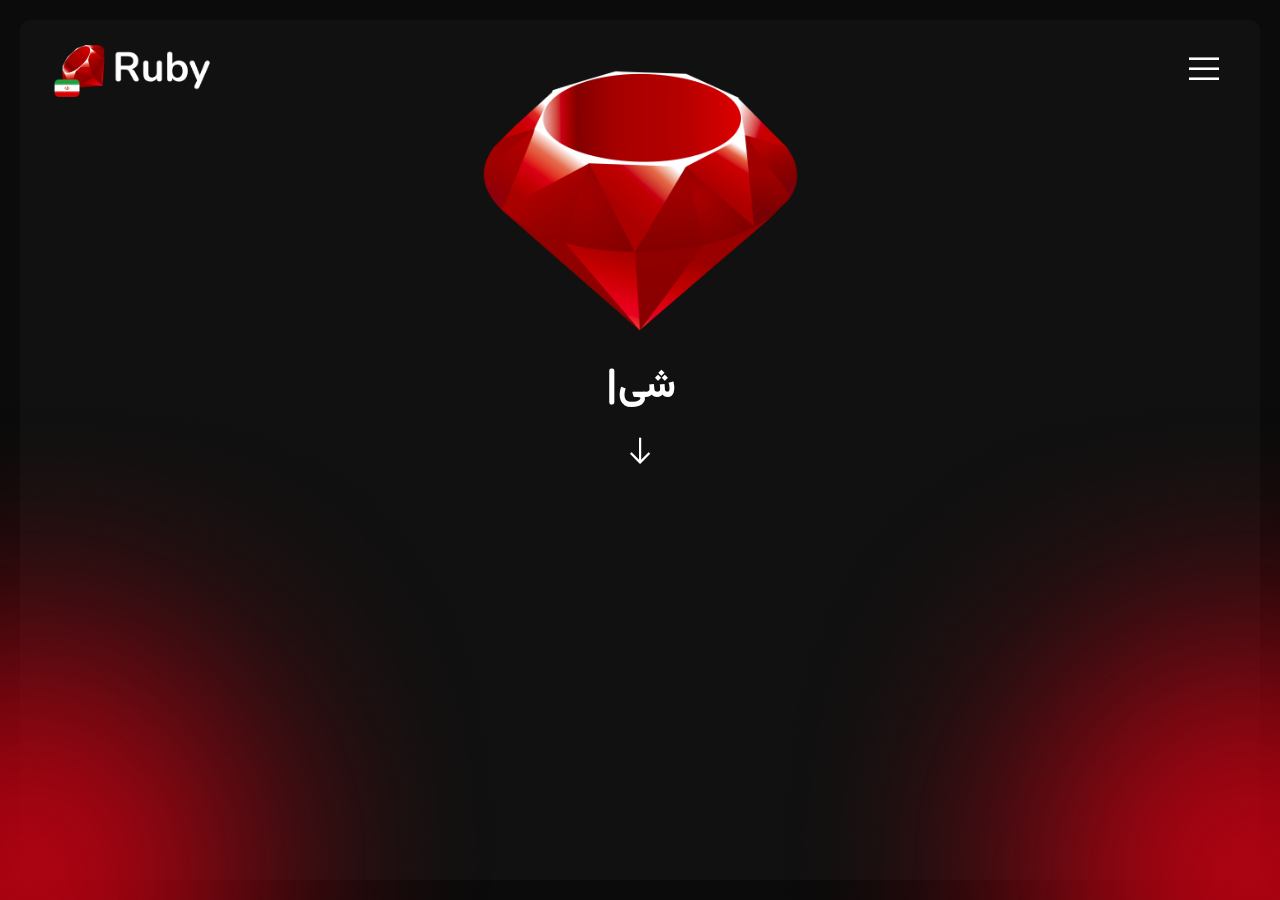
==== commit 7fd185fa: "Merge branch 'main'" ====
--- a/index.html
+++ b/index.html
@@ -1,5 +1,5 @@
 <!DOCTYPE html>
-<html lang="en" style="overflow: hidden">
+<html lang="en">
   <head>
     <meta charset="UTF-8" />
     <meta name="viewport" content="width=device-width, initial-scale=1.0" />
@@ -14,24 +14,27 @@
     <div id="home" class="page">
       <div id="intro_glass">
         <div id="header">
+          <div id="full_screen_menu">Hello World</div>
+
           <div id="navbar">
             <a id="brand_name" href="/">
               <img src="./assets/images/logo.png" alt="Logo" />
             </a>
-            <div>
-              <a class="navbar-item navbar-item-active" href="/">خانه</a>
-              <a class="navbar-item" href="/products.html">دوره ها</a>
-              <a class="navbar-item" href="/">وبلاگ</a>
-              <a class="navbar-item" href="/">درباه ما</a>
-            </div>
-            <div>
-              <a class="navbar-item" href="/signin.html">ورود</a>
-              <a
-                class="uk-button uk-button-default uk-text-bold"
-                href="/signup.html"
-                >ثبت نام</a
-              >
-            </div>
+            <nav id="navbar_desktop">
+              <div>
+                <a class="navbar-item navbar-item-active" href="/">خانه</a>
+                <a class="navbar-item" href="/products.html">دوره ها</a>
+                <a class="navbar-item" href="/">وبلاگ</a>
+                <a class="navbar-item" href="/">درباه ما</a>
+              </div>
+              <div>
+                <a class="navbar-item" href="/signin.html">ورود</a>
+                <a class="uk-button uk-button-default uk-text-bold" href="/signup.html">ثبت نام</a>
+              </div>
+            </nav>
+            <nav id="navbar_mobile">
+              <button id="toggle_menu_button"><i class="las la-bars"></i></button>
+            </nav>
           </div>
           <div id="navbar-toggle">
             <a id="brand_name" href="/">
@@ -51,75 +54,62 @@
       <div class="light_bulb light_bulb_1">
         <img src="./assets/images/bulb1.png" />
       </div>
+
       <div id="home_content">
         <img src="./assets/images/ruby_logo.png" alt="Ruby Logo" />
         <h1 id="home_text" dir="rtl"></h1>
-        <i
-          id="home_next_page"
-          onclick="nextPage()"
-          class="las la-arrow-down"
-        ></i>
+        <i id="home_next_page" onclick="nextPage()" class="las la-arrow-down"></i>
       </div>
     </div>
 
     <div id="simplicity" class="page">
+      <img id="simplicity-img" src="./assets/images/ruby_girl_codes.png" />
+
       <div class="container">
         <h1 class="page-header">چرا روبی میان برنامه نویسان محبوب است؟</h1>
 
         <p class="page-text">
           زبان روبی به دلیل داشتن
-          <span class="important-text">سینتکس ظریف و رسا</span> معروف است! بطوری
-          که به توسعه دهندگان خود این امکان را ارائه میدهد روی
+          <span class="important-text">سینتکس ظریف و رسا</span> معروف است! بطوری که به توسعه دهندگان خود این امکان را ارائه میدهد روی
           <span class="important-text">شیوه حل مسئله</span>
           تمرکز کنند بی آنکه درگیر سینتکسی پیچیده یا
           <span class="important-text">boilorplate-code</span> شوند.
-          <br /><br />
+        </p>
+
+        <p class="page-text">
           روبی تخصص خاصی در زمینه
-          <span class="important-text">Rapid Development</span> یا همان توسعه
-          سریع دارد که به شما اجازه میدهد در کمترین مدت زمان ممکن به توسعه
-          <span class="important-text">Feature</span> های پروژه های خود
-          بپردازید.
-        </p>
-
-        <div class="page-navigation">
-          <button onclick="prevPage()">
-            <i class="las la-arrow-up"></i>
-          </button>
-          <button onclick="nextPage()">
-            <i class="las la-arrow-down"></i>
-          </button>
-        </div>
-      </div>
-
-      <img id="simplicity-img" src="./assets/images/ruby_girl_codes.png" />
+          <span class="important-text">Rapid Development</span> یا همان توسعه سریع دارد که به شما اجازه میدهد در کمترین مدت زمان ممکن به توسعه <span class="important-text">Feature</span> های پروژه های خود بپردازید.
+        </p>
+
+        <div class="page-navigation">
+          <button onclick="prevPage()">
+            <i class="las la-arrow-up"></i>
+          </button>
+          <button onclick="nextPage()">
+            <i class="las la-arrow-down"></i>
+          </button>
+        </div>
+      </div>
+
       <div class="light_bulb light_bulb_1">
         <img src="./assets/images/bulb1.png" />
       </div>
     </div>
 
-    <div id="simplicity2" class="page">
-      <div class="container">
-        <p class="page-text">
-          یکی از ویژگی‌های ساده‌بودن روبی، استفاده از دستوراتی است که به‌ راحتی
-          قابل فهم و خوانا هستند. به علاوه، روش ارائه کد در روبی ساده است و تنها
-          با استفاده از فاصله و تورفتگی، کد برنامه در بلوک‌های منظم و خوانا قابل
-          خواندن و اجراست.
-        </p>
-
-        <div class="page-navigation">
-          <button onclick="prevPage()">
-            <i class="las la-arrow-up"></i>
-          </button>
-          <button onclick="nextPage()">
-            <i class="las la-arrow-down"></i>
-          </button>
-        </div>
-
-        <img
-          src="assets/images/Code.png"
-          alt="ruby_codes"
-          class="window-code"
-        />
+    <div id="simplicity2" class="page" style="margin-top: 40px">
+      <div class="container">
+        <p class="page-text">یکی از ویژگی‌های ساده‌بودن روبی، استفاده از دستوراتی است که به‌ راحتی قابل فهم و خوانا هستند. به علاوه، روش ارائه کد در روبی ساده است و تنها با استفاده از فاصله و تورفتگی، کد برنامه در بلوک‌های منظم و خوانا قابل خواندن و اجراست.</p>
+
+        <div class="page-navigation">
+          <button onclick="prevPage()">
+            <i class="las la-arrow-up"></i>
+          </button>
+          <button onclick="nextPage()">
+            <i class="las la-arrow-down"></i>
+          </button>
+        </div>
+
+        <img src="assets/images/ruby_sample_code1.png" />
       </div>
     </div>
 
@@ -127,25 +117,18 @@
       <div class="container">
         <h1 class="page-header">اوضاع جامعه برنامه نویسان روبی چطور است؟</h1>
 
-        <p class="page-text">
-          روبی دارای جامعه ای بسیار فعال و حمایتگر است که بطور گسترده ای در
-          توسعه بسیاری از کتابخانه ها مشارکت میکنند. جامعه روبی یکی از مهم ترین
-          دلایلی است توسعه سریع و قدرتمند را امکان پذیر میکند.
-        </p>
-
-        <div class="page-navigation">
-          <button onclick="prevPage()">
-            <i class="las la-arrow-up"></i>
-          </button>
-          <button onclick="nextPage()">
-            <i class="las la-arrow-down"></i>
-          </button>
-        </div>
-
-        <img
-          id="commounity-img"
-          src="assets/images/people_ruby_developer.png"
-        />
+        <p class="page-text">روبی دارای جامعه ای بسیار فعال و حمایتگر است که بطور گسترده ای در توسعه بسیاری از کتابخانه ها مشارکت میکنند. جامعه روبی یکی از مهم ترین دلایلی است توسعه سریع و قدرتمند را امکان پذیر میکند.</p>
+
+        <div class="page-navigation">
+          <button onclick="prevPage()">
+            <i class="las la-arrow-up"></i>
+          </button>
+          <button onclick="nextPage()">
+            <i class="las la-arrow-down"></i>
+          </button>
+        </div>
+
+        <img id="commounity-img" src="assets/images/people_ruby_developer.png" />
         <div class="light_bulb light_bulb_1">
           <img src="./assets/images/bulb1.png" />
         </div>
@@ -167,20 +150,10 @@
 
         <p class="page-text">
           استفاده از فریم‌ورک‌های معروفی مانند
-          <span class="important-text">Ruby on Rails</span> ،<span
-            class="important-text"
-            >Sinatra</span
-          >
-          و <span class="important-text">Hanami</span>
-          نیز به کاربران روبی کمک می‌کند تا برنامه‌های وب پویا و حرفه‌ای بسازند.
-          این فریم‌ورک‌ها به کاربران امکان می‌دهند تا با استفاده از تنها چند خط
-          کد، برنامه‌های وب پیشرفته‌ای را بسازند. با توجه به اینکه روبی یک زبان
-          انعطاف پذیر و قابل توسعه است، کاربران می‌توانند بر اساس نیاز خود،
-          برنامه‌های وب پیشرفته‌ای بسازند.
+          <span class="important-text">Ruby on Rails</span> ،<span class="important-text">Sinatra</span> و <span class="important-text">Hanami</span>
+          نیز به کاربران روبی کمک می‌کند تا برنامه‌های وب پویا و حرفه‌ای بسازند. این فریم‌ورک‌ها به کاربران امکان می‌دهند تا با استفاده از تنها چند خط کد، برنامه‌های وب پیشرفته‌ای را بسازند. با توجه به اینکه روبی یک زبان انعطاف پذیر و قابل توسعه است، کاربران می‌توانند بر اساس نیاز خود، برنامه‌های وب پیشرفته‌ای بسازند.
           <br /><br />
-          همچنین، جامعه فعال کاربران روبی، بستری برای ارتباط و تبادل دانش و
-          تجربیات در حوزه توسعه وب فراهم کرده‌اند، که به کاربران روبی کمک می‌کند
-          تا توانایی‌های خود را در این زمینه تقویت کنند.
+          همچنین، جامعه فعال کاربران روبی، بستری برای ارتباط و تبادل دانش و تجربیات در حوزه توسعه وب فراهم کرده‌اند، که به کاربران روبی کمک می‌کند تا توانایی‌های خود را در این زمینه تقویت کنند.
         </p>
 
         <div class="page-navigation">
@@ -208,19 +181,11 @@
         </div>
 
         <p class="page-text">
-          روبی به عنوان یک زبان اسکریپتی، اجرای کد‌های پیچیده را برای کاربران
-          ساده‌تر می‌کند.کاربران روبی می‌توانند از کتابخانه‌های مختلفی که برای
-          این زبان توسعه داده شده‌اند، استفاده کنند. این کتابخانه‌ها شامل
-          کتابخانه‌های برای پردازش فایل‌ها، دسترسی به پایگاه داده‌ها، پردازش
-          تصاویر، ارسال ایمیل و غیره هستند.
+          روبی به عنوان یک زبان اسکریپتی، اجرای کد‌های پیچیده را برای کاربران ساده‌تر می‌کند.کاربران روبی می‌توانند از کتابخانه‌های مختلفی که برای این زبان توسعه داده شده‌اند، استفاده کنند. این کتابخانه‌ها شامل کتابخانه‌های برای پردازش فایل‌ها، دسترسی به پایگاه داده‌ها، پردازش تصاویر، ارسال ایمیل و غیره هستند.
           <br />
-          همچنین، روبی دارای ابزارهایی برای اجرای اسکریپت‌ها و اتوماسیون‌های
-          مختلف است. برای مثال، می‌توان از ابزارهایی مانند Rake، Thor و Rubygems
-          برای اجرای اسکریپت‌ها و تسهیل در توسعه نرم‌افزار استفاده کرد.
+          همچنین، روبی دارای ابزارهایی برای اجرای اسکریپت‌ها و اتوماسیون‌های مختلف است. برای مثال، می‌توان از ابزارهایی مانند Rake، Thor و Rubygems برای اجرای اسکریپت‌ها و تسهیل در توسعه نرم‌افزار استفاده کرد.
           <br />
-          استفاده از روبی برای اجرای اسکریپت‌ها، به کاربران امکان می‌دهد تا با
-          کمترین تلاش، ابزارها و اتوماسیون‌هایی را برای مدیریت وب‌سایت‌ها،
-          مدیریت پایگاه داده‌ها، پردازش فایل‌ها و غیره بسازند.
+          استفاده از روبی برای اجرای اسکریپت‌ها، به کاربران امکان می‌دهد تا با کمترین تلاش، ابزارها و اتوماسیون‌هایی را برای مدیریت وب‌سایت‌ها، مدیریت پایگاه داده‌ها، پردازش فایل‌ها و غیره بسازند.
         </p>
 
         <div class="page-navigation">
@@ -248,25 +213,9 @@
         </div>
 
         <p class="page-text">
-          روبی در دنیای <span class="important-text">DevOps</span> برای کارهایی
-          مانند <span class="important-text">configuration-management</span> و
-          اتوماسیون زیرساخت مورد استفاده قرار میگیرد. ابزارهایی مانند
-          <span class="important-text">Chef</span> و
-          <span class="important-text">Puppet</span> که به زبان روبی نوشته
-          شده‌اند، به توسعه‌دهندگان و مدیران سیستم اجازه می‌دهند پیکربندی سرورها
-          و محیط‌های <span class="important-text">Deployment</span> را مدیریت و
-          خودکار کنند. روبی دارای چارچوب‌های تست قوی مانند RSpec و Cucumber است
-          که به طور گسترده در DevOps استفاده می‌شوند. این چارچوب‌ها
-          توسعه‌دهندگان و تیم‌های عملیاتی را قادر می‌سازد تا تست‌های خودکار و
-          سناریوهای
-          <span class="important-text">توسعه رفتار محور (BDD)</span> را بنویسند
-          تا از کیفیت و <span class="important-text">Reliability</span> نرم
-          افزار طمینان حاصل کنند. روبی همچنین در ابزارهای
-          <span class="important-text">یکپارچه سازی پیوسته (CI)</span> مانند
-          <span class="important-text">Jenkins</span> و
-          <span class="important-text">Travis-CI</span> برای خودکارسازی
-          فرآیندهای <span class="important-text">Deployment</span>,
-          <span class="important-text">Test</span>,
+          روبی در دنیای <span class="important-text">DevOps</span> برای کارهایی مانند <span class="important-text">configuration-management</span> و اتوماسیون زیرساخت مورد استفاده قرار میگیرد. ابزارهایی مانند <span class="important-text">Chef</span> و <span class="important-text">Puppet</span> که به زبان روبی نوشته شده‌اند، به توسعه‌دهندگان و مدیران سیستم اجازه می‌دهند پیکربندی سرورها و محیط‌های
+          <span class="important-text">Deployment</span> را مدیریت و خودکار کنند. روبی دارای چارچوب‌های تست قوی مانند RSpec و Cucumber است که به طور گسترده در DevOps استفاده می‌شوند. این چارچوب‌ها توسعه‌دهندگان و تیم‌های عملیاتی را قادر می‌سازد تا تست‌های خودکار و سناریوهای <span class="important-text">توسعه رفتار محور (BDD)</span> را بنویسند تا از کیفیت و
+          <span class="important-text">Reliability</span> نرم افزار طمینان حاصل کنند. روبی همچنین در ابزارهای <span class="important-text">یکپارچه سازی پیوسته (CI)</span> مانند <span class="important-text">Jenkins</span> و <span class="important-text">Travis-CI</span> برای خودکارسازی فرآیندهای <span class="important-text">Deployment</span>, <span class="important-text">Test</span>,
           <span class="important-text">Build</span> استفاده می شود.
         </p>
 
@@ -294,12 +243,7 @@
           <p>Monitoring & Logging</p>
         </div>
 
-        <p class="page-text">
-          روبی کتابخانه‌ها و چارچوب‌هایی را برای سیستم‌های نظارت (Monitoring) و
-          گزارش‌گیری (Logging) فراهم می‌کند. ابزارهایی مانند Sensu و Fluentd که
-          به زبان روبی نوشته شده‌اند، امکان نظارت کارآمد و ثبت متمرکز برنامه‌ها
-          و زیرساخت‌ها را فراهم می‌کنند.
-        </p>
+        <p class="page-text">روبی کتابخانه‌ها و چارچوب‌هایی را برای سیستم‌های نظارت (Monitoring) و گزارش‌گیری (Logging) فراهم می‌کند. ابزارهایی مانند Sensu و Fluentd که به زبان روبی نوشته شده‌اند، امکان نظارت کارآمد و ثبت متمرکز برنامه‌ها و زیرساخت‌ها را فراهم می‌کنند.</p>
 
         <div class="page-navigation">
           <button onclick="prevPage()">
@@ -320,20 +264,17 @@
           <img src="./assets/images/bulb1.png" />
         </div>
 
-        <p class="page-text">
-          روبی قابل اجرا در بسیاری از سیستم عامل‌ها است از جمله :
-        </p>
+        <p class="page-text">روبی قابل اجرا در بسیاری از سیستم عامل‌ها است از جمله :</p>
 
         <div class="aboutRuby-img">
           <img src="assets/images/Platform_ruby.png" />
         </div>
 
-        <div class="page-navigation">
-          <button onclick="prevPage()">
-            <i class="las la-arrow-up"></i>
-          </button>
-          <button onclick="nextPage()">
-            <i class="las la-arrow-down"></i>
+        <br />
+
+        <div class="page-navigation">
+          <button onclick="prevPage()">
+            <i class="las la-arrow-up"></i>
           </button>
         </div>
       </div>
--- a/assets/styles/styles.css
+++ b/assets/styles/styles.css
@@ -15,7 +15,7 @@
 p,
 strong,
 span {
-  font-weight: 200;
+  font-weight: 400;
   font-family: "Nunito", "Vazir" !important;
   text-align: right;
   direction: rtl;
@@ -23,26 +23,6 @@
 
 a {
   text-decoration: none !important;
-}
-
-html {
-  background-color: #0b0b0b;
-  -webkit-user-select: none;
-     -moz-user-select: none;
-          user-select: none;
-  -webkit-user-drag: none;
-}
-
-.colored-text {
-  color: #ca0000;
-}
-
-.colored-text-white {
-  color: #fff;
-}
-
-.animate__animated {
-  --animate-duration: 0.4s;
 }
 
 .uk-form-icon {
@@ -81,6 +61,27 @@
   background-color: rgba(11, 11, 11, 0.0470588235);
   border: 1px solid #1d1d1d;
   color: #fff;
+}
+
+html {
+  background-color: #0b0b0b;
+  -webkit-user-select: none;
+     -moz-user-select: none;
+          user-select: none;
+  -webkit-user-drag: none;
+  overflow-x: hidden;
+}
+
+.colored-text {
+  color: #ca0000;
+}
+
+.colored-text-white {
+  color: #fff;
+}
+
+.animate__animated {
+  --animate-duration: 0.4s;
 }
 
 .form {
@@ -359,6 +360,22 @@
   bottom: -10px;
   left: 50%;
   transform: translate(-50%);
+}
+#header #full_screen_menu {
+  display: none;
+}
+#header #navbar_mobile #toggle_menu_button {
+  border: none;
+  outline: none;
+  background: transparent;
+  color: #fff;
+  font-size: 40px;
+  cursor: pointer;
+}
+@media screen and (max-width: 1300px) {
+  #header #navbar_desktop {
+    display: none;
+  }
 }
 #header.header-flat {
   position: fixed;
@@ -434,6 +451,7 @@
 }
 .light_bulb {
   position: fixed;
+  z-index: -1;
   --size: 1000px;
   width: var(--size);
   height: var(--size);
@@ -448,17 +466,22 @@
 }
 
 .page {
-  overflow: hidden;
-  position: absolute;
+  position: absolute;
+  left: 0;
+  right: 0;
+  bottom: 0;
+  top: 0;
   height: 100vh;
   width: 100%;
-  z-index: 10;
-  opacity: 0;
-  padding-top: 30px;
+  z-index: 1;
+  display: none;
 }
 .page.active {
-  opacity: 1;
+  display: block;
   z-index: 90;
+}
+.page .page-header {
+  margin-top: 30px;
 }
 .page .page-header,
 .page .page-header span {
@@ -468,12 +491,33 @@
   color: #fff;
   font-size: 50px;
 }
+@media screen and (max-width: 1300px) {
+  .page .page-header {
+    font-size: 25px;
+  }
+}
 .page .page-text {
-  color: #fff;
-  font-size: 26px;
-  max-width: 90%;
-  word-spacing: 6px;
-  line-height: 47px;
+  position: relative;
+  z-index: 40;
+  color: #fff;
+  font-size: 23px;
+  word-spacing: 5px;
+  line-height: 43px;
+  width: 100%;
+  display: block;
+}
+@media screen and (max-width: 1300px) {
+  .page .page-text {
+    font-size: 20px;
+  }
+  .page .page-text:last-child {
+    padding-bottom: 70px;
+  }
+  .page .page-navigation {
+    position: static;
+    bottom: unset !important;
+    margin-bottom: 20px;
+  }
 }
 .page .container {
   position: relative;
@@ -483,7 +527,8 @@
   height: 100%;
 }
 .page .page-navigation {
-  position: absolute;
+  position: fixed;
+  z-index: 45;
   right: 0;
   bottom: 50px;
   display: flex;
@@ -505,12 +550,43 @@
   bottom: -20px;
 }
 
+#simplicity2 img {
+  width: 75%;
+  position: absolute;
+  bottom: 30px;
+  left: -20px;
+}
+@media screen and (max-width: 1300px) {
+  #simplicity2 img {
+    width: 90%;
+  }
+}
+
 #simplicity #simplicity-img {
   position: absolute;
   width: 500px;
   left: 100px;
-  bottom: -20px;
-  z-index: 20;
+  bottom: 20px;
+  z-index: -1;
+}
+@media screen and (max-width: 1300px) {
+  #simplicity #simplicity-img {
+    position: fixed;
+    width: 650px;
+    bottom: -5px;
+    left: 40px;
+    float: left;
+    opacity: 0.6;
+  }
+  #simplicity {
+    padding-bottom: 160px;
+  }
+}
+@media screen and (max-width: 1000px) {
+  #simplicity #simplicity-img {
+    width: 450px;
+    left: 20px;
+  }
 }
 #simplicity .light_bulb {
   bottom: -470px;
@@ -519,20 +595,47 @@
 }
 
 #home {
+<<<<<<< HEAD
   display: flex;
   align-items: center;
+=======
+  overflow: hidden;
+  max-height: 100%;
+>>>>>>> 23caf1226754ca2b897461cde70d768cf1b059f3
 }
 #home #home_content {
   position: absolute;
   left: 50%;
   transform: translate(-50%);
+<<<<<<< HEAD
   margin-top: -50px;
+=======
+  margin-top: 55px;
+}
+#home #home_content img {
+  width: 350px;
+}
+@media screen and (max-width: 1100px) {
+  #home #home_content img {
+    width: 300px;
+  }
+}
+@media screen and (max-width: 800px) {
+  #home #home_content img {
+    width: 250px;
+  }
+>>>>>>> 23caf1226754ca2b897461cde70d768cf1b059f3
 }
 #home #home_content #home_text {
   font-size: 40px;
   color: #fff;
   text-align: center;
   font-family: "ReemKufi";
+  margin-top: 10px;
+  margin-bottom: 0;
+}
+#home #home_content #home_text span {
+  font-weight: bold;
 }
 #home .light_bulb:nth-child(2) {
   bottom: -470px;
@@ -565,13 +668,6 @@
   animation: homeNextPageIconAnimation 1s linear infinite;
 }
 
-.window-code {
-  width: 75%;
-  position: absolute;
-  bottom: 30px;
-  left: -20px;
-}
-
 #commounity #commounity-img {
   position: absolute;
   width: 500px;
@@ -579,10 +675,18 @@
   bottom: 20px;
   z-index: 20;
 }
+@media screen and (max-width: 1300px) {
+  #commounity #commounity-img {
+    position: fixed;
+    width: 350px;
+    bottom: -5px;
+    left: 20px;
+    float: left;
+    opacity: 0.6;
+  }
+}
 #commounity .light_bulb {
-  bottom: -470px;
-  left: -470px;
-  opacity: 20%;
+  display: none;
 }
 
 #usage .page-text,
@@ -633,6 +737,22 @@
   font-family: "ReemKufi" !important;
   color: #fff;
 }
+@media screen and (max-width: 1300px) {
+  #usage .number_usage span,
+  #usage2 .number_usage span,
+  #usage3 .number_usage span,
+  #usage4 .number_usage span {
+    font-size: 170px;
+  }
+  #usage .number_usage p,
+  #usage2 .number_usage p,
+  #usage3 .number_usage p,
+  #usage4 .number_usage p {
+    top: 35px;
+    left: 30px;
+    font-size: 38px;
+  }
+}
 
 #aboutRuby .light_bulb {
   top: -470px;
@@ -640,7 +760,7 @@
   opacity: 20%;
 }
 #aboutRuby .page-text {
-  font-size: 35px;
+  font-size: 15px;
 }
 #aboutRuby span {
   color: #950000;
